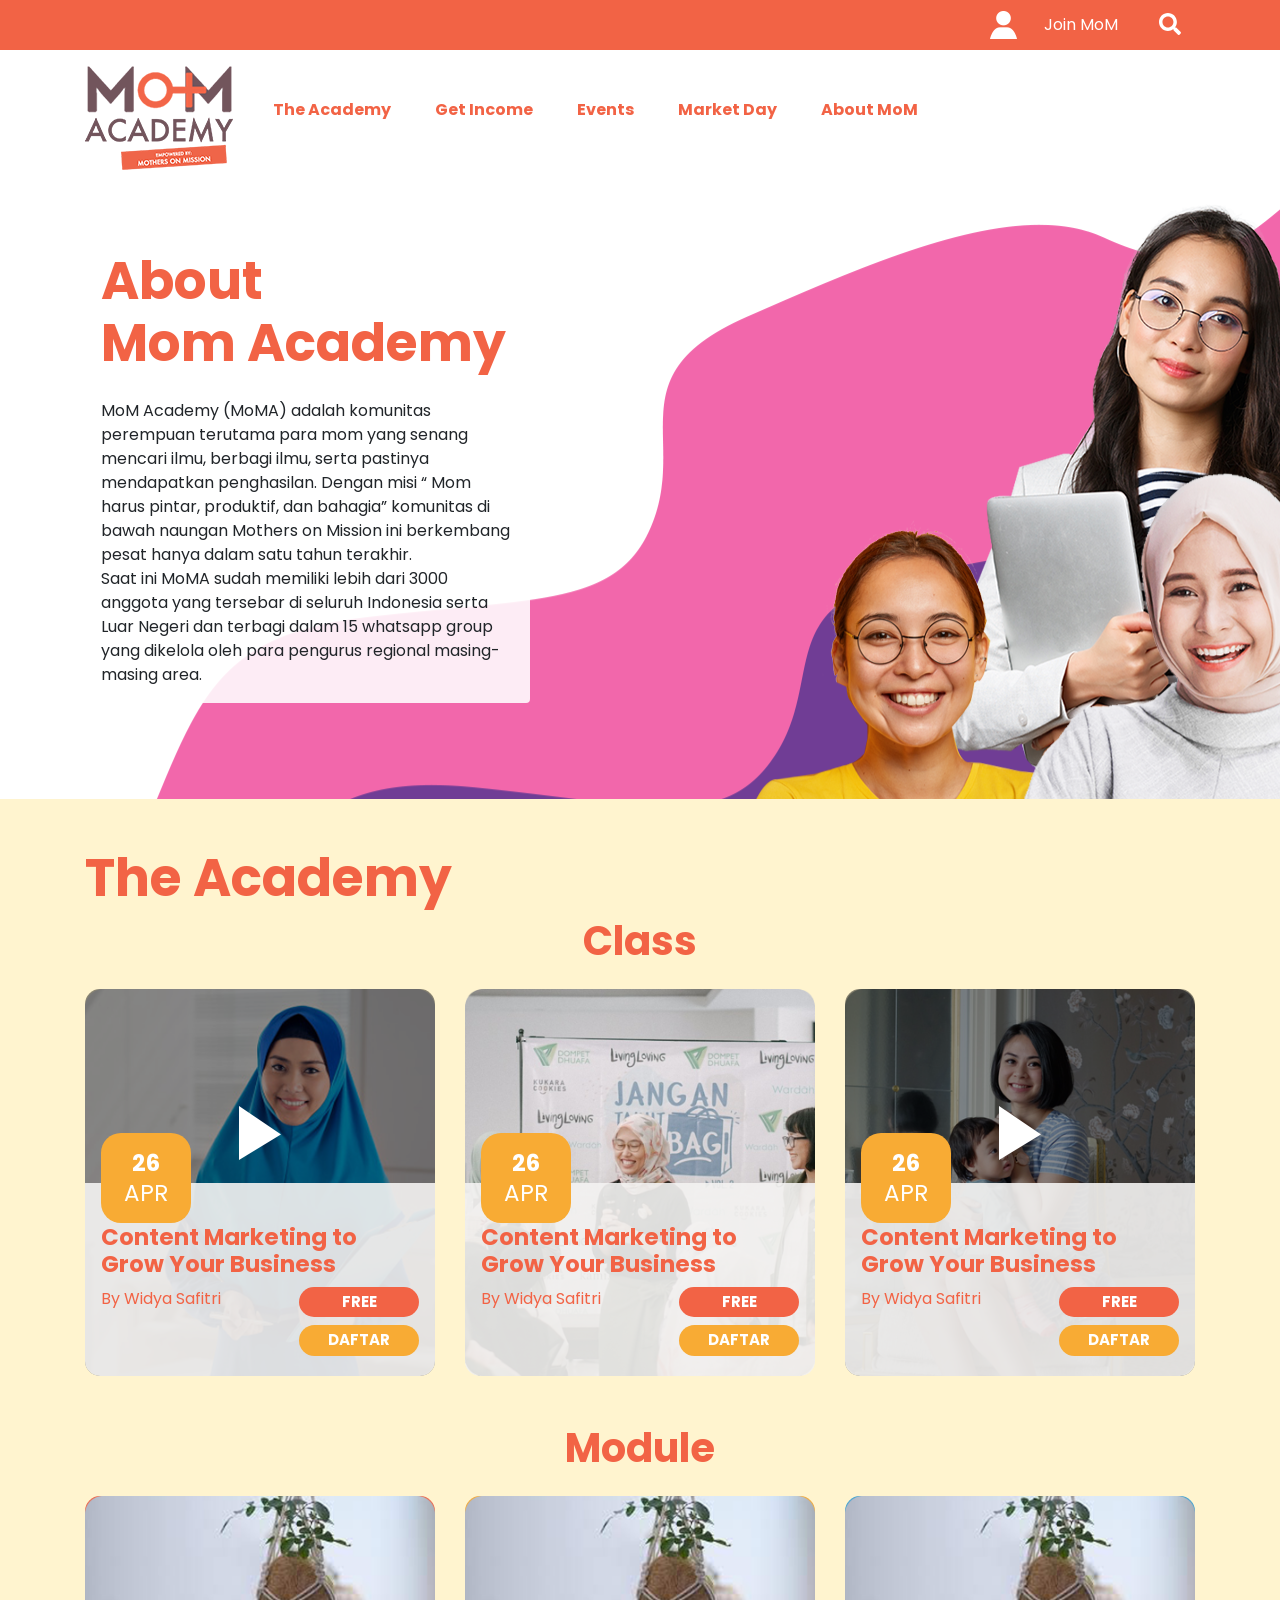
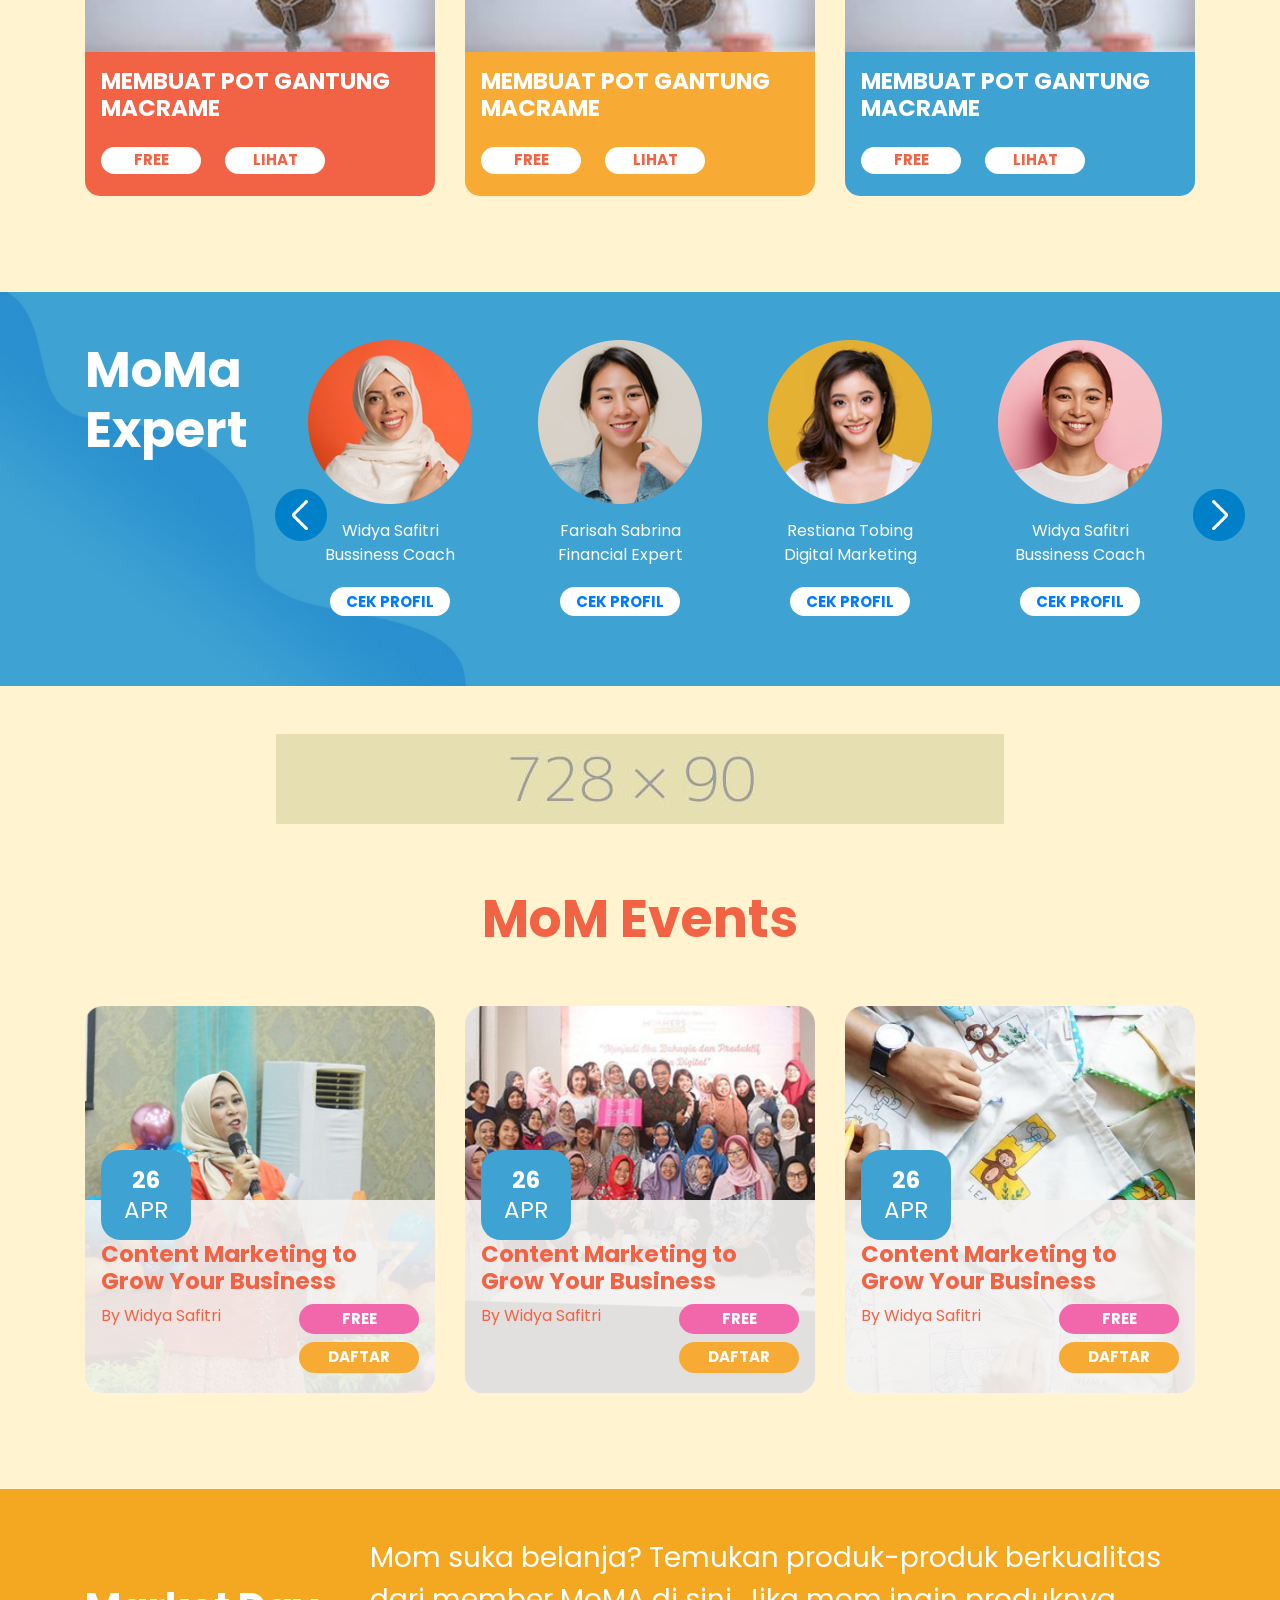
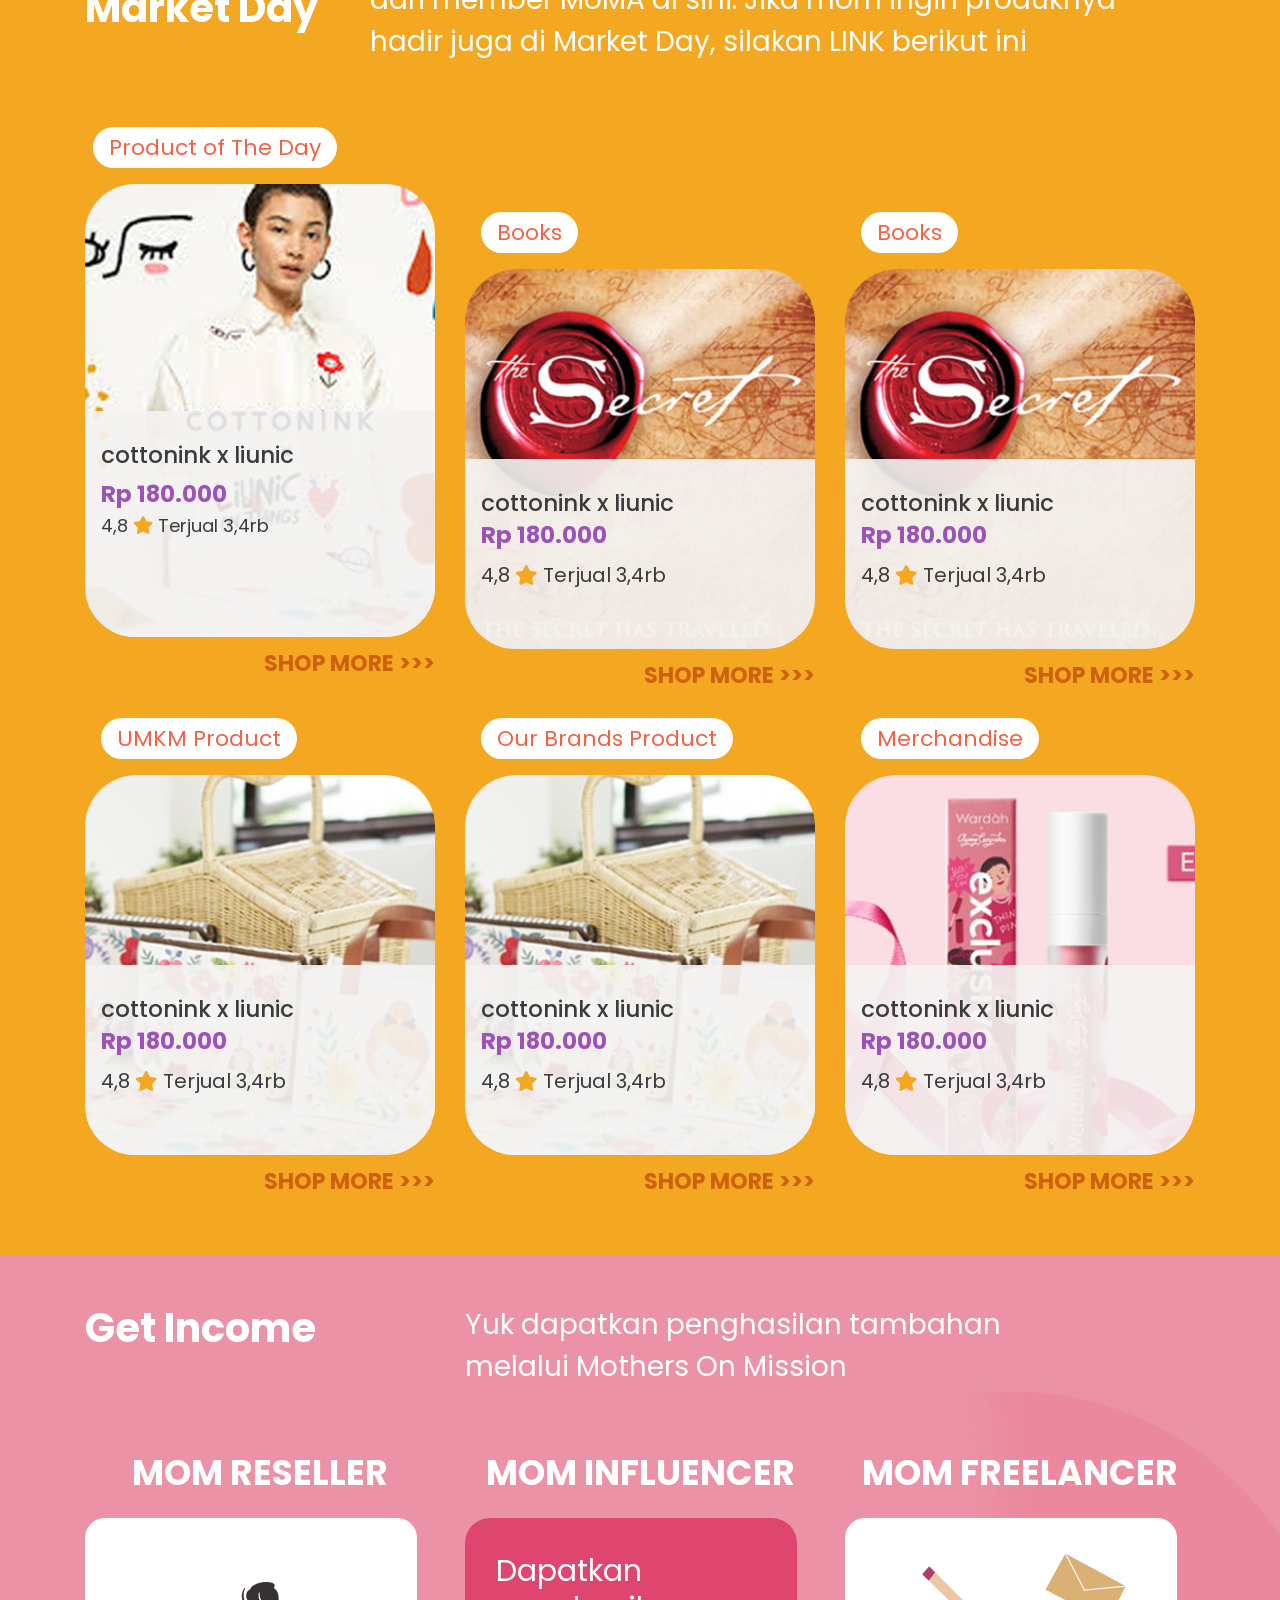
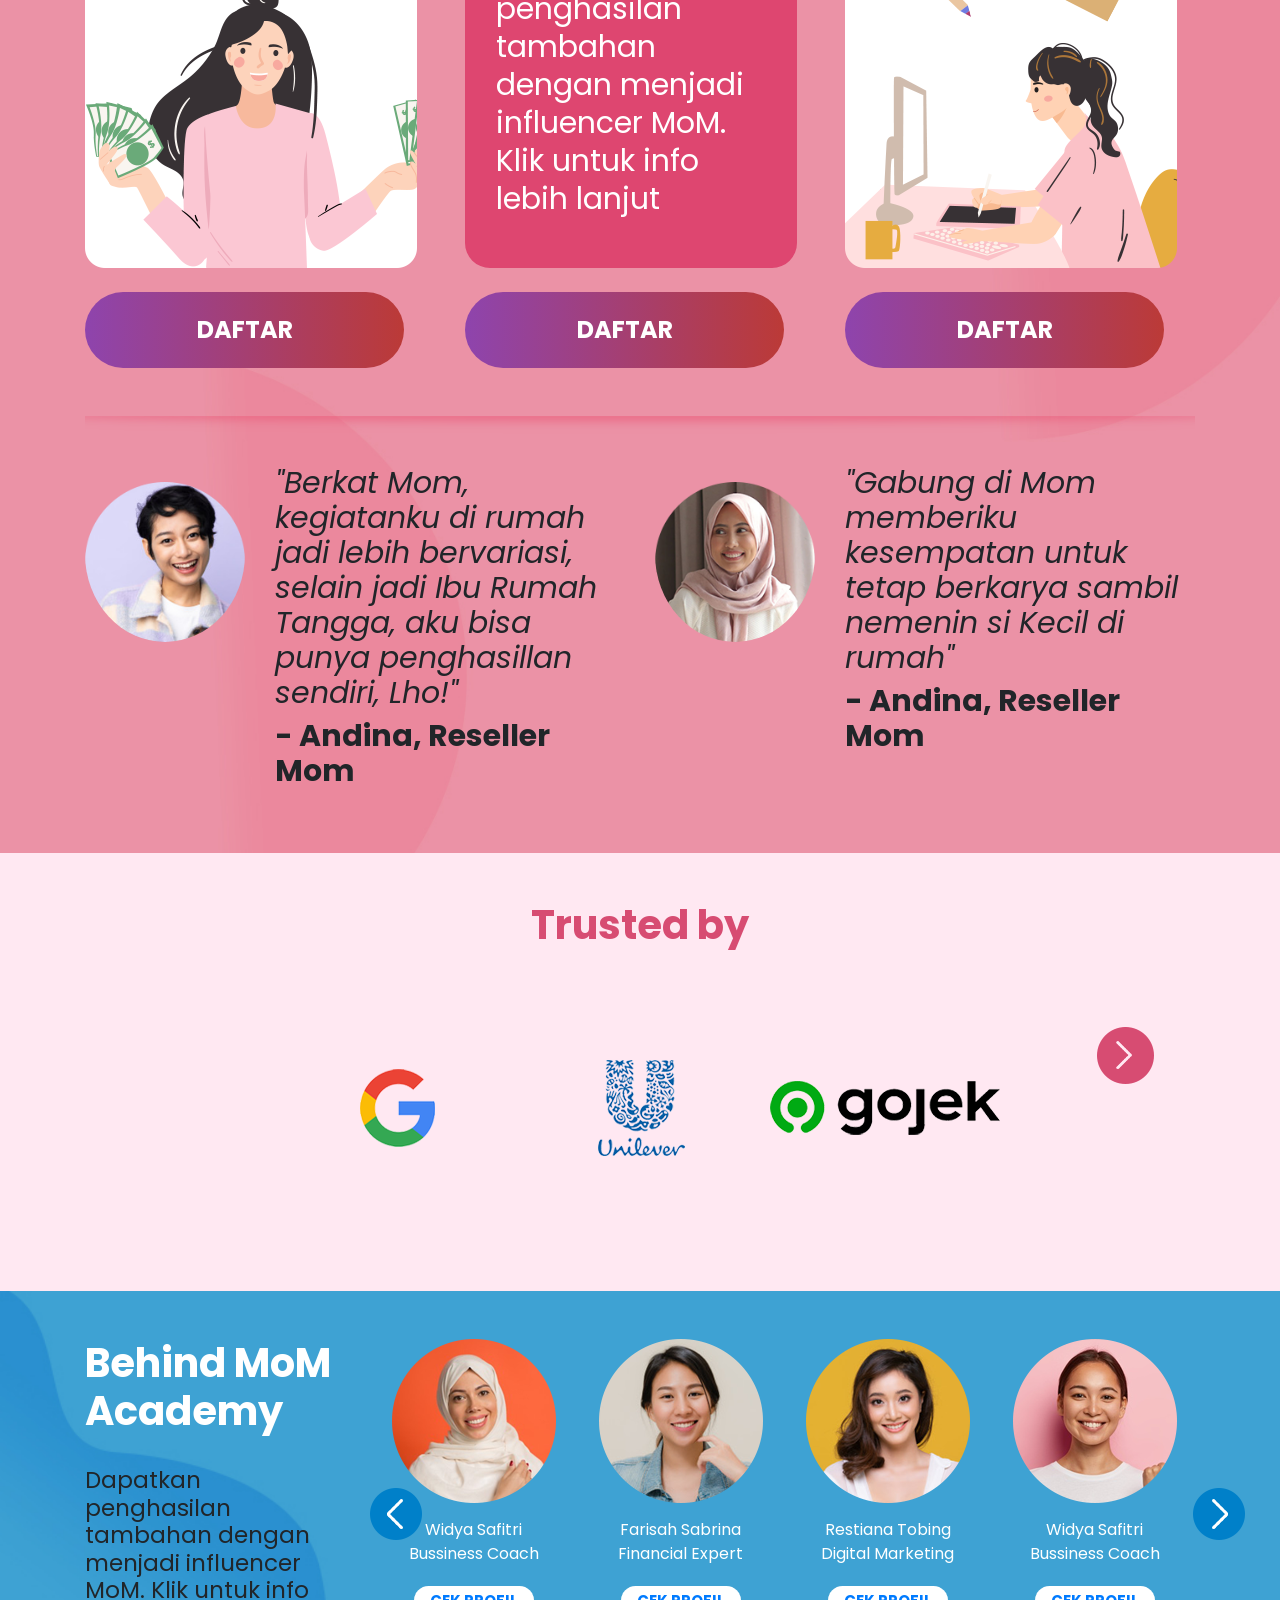
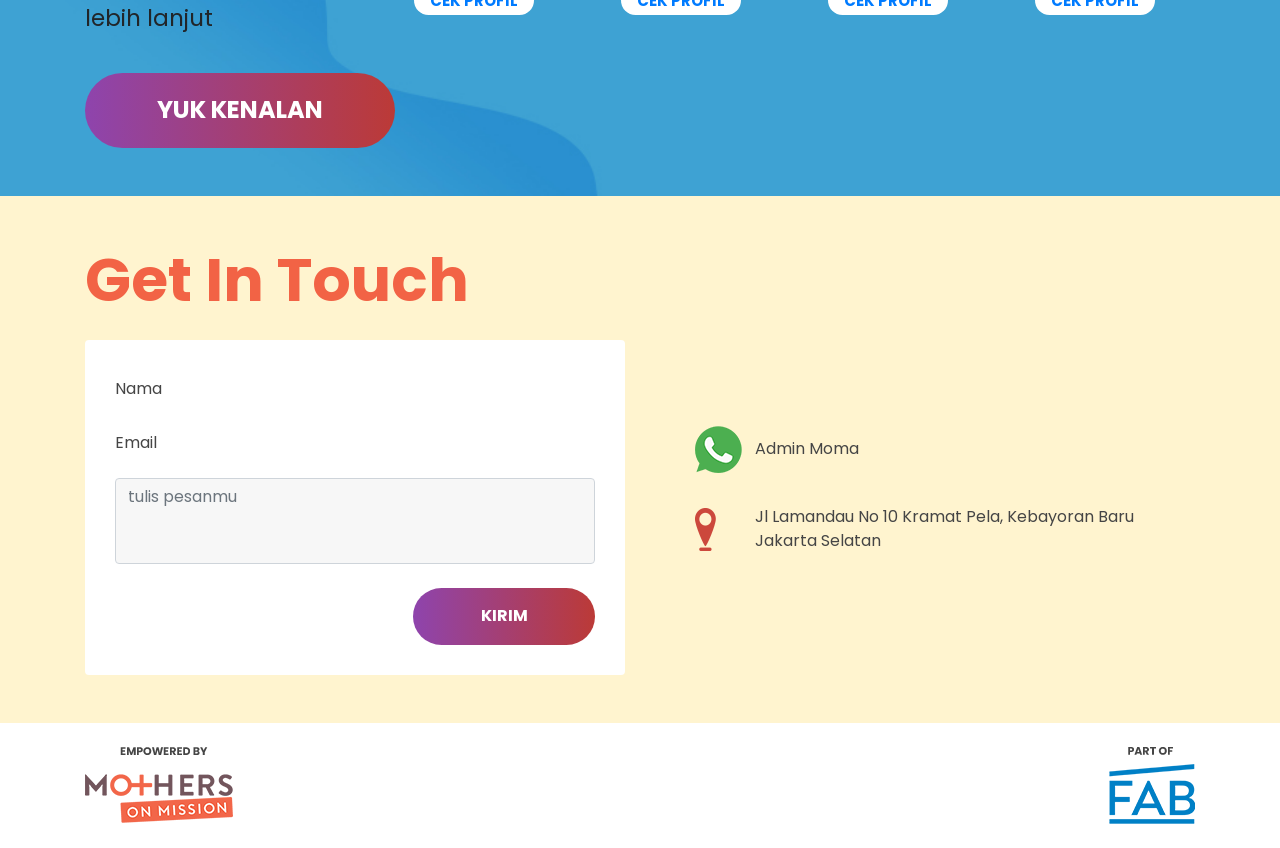
==== index.html @ 5b5f7595 "update 2 page" ====
<!doctype html>
<html class="no-js" lang="">
  <head>
    <meta charset="utf-8">
    <meta name="description" content="">

    <meta name="viewport" content="width=device-width, initial-scale=1, shrink-to-fit=no">
    <title>mom academy fe</title>
    <link rel="apple-touch-icon" href="apple-touch-icon.png">
    <!-- Place favicon.ico in the root directory -->
    <link rel="stylesheet" href="styles/vendor.css">
    <link rel="preconnect" href="https://fonts.googleapis.com">
    <link rel="preconnect" href="https://fonts.gstatic.com" crossorigin>
    <link href="https://fonts.googleapis.com/css2?family=Poppins:wght@300;400;500;600;700;800;900&display=swap" rel="stylesheet"> 
    <link rel="stylesheet" href="styles/main.css">
    <script src="scripts/modernizr.js"></script>
  </head>
  <body>
    <!--[if IE]>
      <p class="browserupgrade">You are using an <strong>outdated</strong> browser. Please <a href="http://browsehappy.com/">upgrade your browser</a> to improve your experience.</p>
    <![endif]-->
    <div id="wrapper">
      <div id="top-desktop">
        <div class="orange-top">
          <div class="container">
            <div class="row justify-content-end">
              <div class="col-md-6">
                <div class="d-flex justify-content-end align-items-center">
                  <div class="user pr-2"><a data-dismiss="modal" data-toggle="modal" href="#modalLogin"><img src="images/ico-user.png" alt="" class="img-fluid"></a></div>
                  <div class="act-link pr-2 text-center"><a data-toggle="modal" data-target="#modalRegist">Join MoM</a></div>
                  <form class="searchbar">
                    <input type="search" placeholder="Search here" name="search" class="searchbar-input" onkeyup="buttonUp();" required> 
                    <input type="submit" class="searchbar-submit" value="GO"> 
                    <span class="searchbar-icon"><i class="fa fa-search" aria-hidden="true"></i></span> 
                  </form>
                </div>
              </div>
            </div>            
          </div>
        </div>
        <div class="after-orange-top">
          <div class="container">
            <div class="top-wrapper d-flex py-3">
              <div class="logo"><a href="index.html"><img src="images/logo.png" alt="" class="img-fluid"></a></div>
              <div class="menus d-flex align-items-center">
                <ul>
                  <li class="mr-4"><a href="detail-class.html">The Academy</a></li>
                  <li class="mr-4"><a href="">Get Income</a></li>
                  <li class="mr-4"><a href="events.html">Events</a></li>
                  <li class="mr-4"><a href="">Market Day</a></li>
                  <li class="mr-0"><a href="">About MoM</a></li>
                </ul>
              </div>
            </div>            
          </div>
        </div>
      </div>
      <div id="top-mobile">
        <nav class="navbar navbar-expand-lg orange-top">
          <button class="navbar-toggler p-0" type="button" data-toggle="collapse" data-target="#navbarSupportedContent" aria-controls="navbarSupportedContent" aria-expanded="false" aria-label="Toggle navigation">
            <i class="fas fa-bars text-white"></i>
          </button>
          <div class="d-flex justify-content-end align-items-center">
            <div class="user "><a href="#"><img src="images/ico-user.png" alt="" class="img-fluid"></a></div>
            <div class="act-link text-center"><a href="#">Join MoM</a></div>
          </div>

          <div class="collapse navbar-collapse" id="navbarSupportedContent">
            <ul class="navbar-nav mr-auto">
              <li class="nav-item active">
                <a class="nav-link text-white" href="#">Home <span class="sr-only">(current)</span></a>
              </li>
              <li class="nav-item">
                <a class="nav-link text-white" href="#">The Academy</a>
              </li>
              <li class="nav-item">
                <a class="nav-link text-white" href="#">Get Income</a>
              </li>
              <li class="nav-item">
                <a class="nav-link text-white" href="events.html">Events</a>
              </li>
              <li class="nav-item">
                <a class="nav-link text-white" href="#">Market Day</a>
              </li>
              <li class="nav-item">
                <a class="nav-link text-white" href="#">About MoM</a>
              </li>
            </ul>
            <form class="form-inline my-2 my-lg-0">
              <input class="form-control mr-sm-2" type="search" placeholder="Search" aria-label="Search">
              <button class="btn btn-outline-danger my-3 my-sm-0 text-white border-white" type="submit">Search</button>
            </form>
          </div>
        </nav>
      </div>
      <div id="about" class="section pb-5">
        <div class="container">
          <div class="row">
            <div class="col-md-5">
              <h1 class="title mt-4 pt-4 mb-2 d-block d-sm-none">About <span class="d-block">Mom Academy</span></h1>
              <div class="block p-3 rounded my-sm-5">
                <h1 class="title mb-4 d-none d-sm-block">About <span class="d-block">Mom Academy</span></h1>
                <div class="shortdesc">
                  <p class="mb-0">MoM Academy (MoMA) adalah komunitas perempuan terutama para mom yang senang mencari ilmu, berbagi ilmu, serta pastinya mendapatkan penghasilan. Dengan misi “ Mom harus pintar, produktif, dan bahagia” komunitas di bawah naungan Mothers on Mission ini berkembang pesat hanya dalam satu tahun terakhir.</p>
                  <p class="mb-0">Saat ini MoMA sudah memiliki lebih dari 3000 anggota yang tersebar di seluruh Indonesia serta Luar Negeri dan terbagi dalam 15 whatsapp group yang dikelola oleh para pengurus regional masing-masing area.</p>
                </div>
              </div>
            </div>
          </div>
        </div>
      </div>
      <div id="academy" class="section py-5">
        <div class="container">
          <h1 class="title">The Academy</h1>
          <div class="column mb-5">
            <h4 class="text-center mb-4">Class</h4>
            <div class="row">
              <div class="col-md-6 col-lg-4">
                <div class="block">
                  <div class="block-col position-relative">
                    <div class="img">
                      <a href="detail-class.html" class="thumb-video position-relative">
                        <img src="images/img-class-1.png" alt="" class="img-fluid">
                        <div class="floating-txt d-block d-sm-none position-absolute text-white p-2">
                          <h6>Content Marketing to Grow Your Business</h6>
                          <div class="author">By Widya Safitri</div>
                        </div>                        
                      </a>
                    </div>
                    <div class="block-text w-100 p-3">
                      <div class="date text-white text-center font-weight-bold d-flex align-items-center justify-content-center flex-column">26 <span class="text-uppercase font-weight-normal">apr</span></div>
                      <h6 class="d-none d-sm-block"><a href="detail-class.html">Content Marketing to Grow Your Business</a></h6>
                      <div class="column">
                        <div class="author d-none d-sm-block">By Widya Safitri</div>
                        <div class="btn-act text-center">
                          <a href="#" class="free rounded-pill text-white mb-2 text-uppercase p-1">Free</a>
                          <a href="#" class="daftar rounded-pill text-white text-uppercase p-1">Daftar</a>
                        </div>
                      </div>
                    </div>
                  </div>       
                </div>
              </div>
              <div class="col-md-6 col-lg-4">
                <div class="block">
                  <div class="block-col position-relative">
                    <div class="img">
                      <a href="detail-class.html" class="position-relative">
                        <img src="images/img-class-2.png" alt="" class="img-fluid">
                        <div class="floating-txt d-block d-sm-none position-absolute text-white p-2">
                          <h6>Content Marketing to Grow Your Business</h6>
                          <div class="author">By Widya Safitri</div>
                        </div>   
                      </a>
                    </div>
                    <div class="block-text w-100 p-3">
                      <div class="date text-white text-center font-weight-bold d-flex align-items-center justify-content-center flex-column">26 <span class="text-uppercase font-weight-normal">apr</span></div>
                      <h6 class="d-none d-sm-block"><a href="detail-class.html">Content Marketing to Grow Your Business</a></h6>
                      <div class="column">
                        <div class="author d-none d-sm-block">By Widya Safitri</div>
                        <div class="btn-act text-center">
                          <a href="#" class="free rounded-pill text-white mb-2 text-uppercase p-1">Free</a>
                          <a href="#" class="daftar rounded-pill text-white text-uppercase p-1">Daftar</a>
                        </div>
                      </div>
                    </div>
                  </div>       
                </div>
              </div>
              <div class="col-md-6 col-lg-4">
                <div class="block">
                  <div class="block-col position-relative">
                    <div class="img">
                      <a href="detail-class.html" class="thumb-video position-relative">
                        <img src="images/img-class-3.png" alt="" class="img-fluid">
                        <div class="floating-txt d-block d-sm-none position-absolute text-white p-2">
                          <h6>Content Marketing to Grow Your Business</h6>
                          <div class="author">By Widya Safitri</div>
                        </div>  
                      </a>
                    </div>
                    <div class="block-text w-100 p-3">
                      <div class="date text-white text-center font-weight-bold d-flex align-items-center justify-content-center flex-column">26 <span class="text-uppercase font-weight-normal">apr</span></div>
                      <h6 class="d-none d-sm-block"><a href="detail-class.html">Content Marketing to Grow Your Business</a></h6>
                      <div class="column">
                        <div class="author d-none d-sm-block">By Widya Safitri</div>
                        <div class="btn-act text-center">
                          <a href="#" class="free rounded-pill text-white mb-2 text-uppercase p-1">Free</a>
                          <a href="#" class="daftar rounded-pill text-white text-uppercase p-1">Daftar</a>
                        </div>
                      </div>
                    </div>
                  </div>       
                </div>
              </div>
            </div>
          </div>
          <div class="column mb-5">
            <h4 class="text-center mb-4">Module</h4>
            <div class="row">
              <div class="col-md-6 col-lg-4 mb-5 mb-lg-0">
                <div class="block">
                  <div class="block-module bg-orange">
                    <div class="img">
                      <a href="detail-module.html" class="position-relative">
                        <img src="images/img-module.png" alt="" class="img-fluid">
                        <div class="title-mobile d-block d-sm-none text-white text-uppercase position-absolute font-weight-bold p-3">MEMBUAT POT GANTUNG MACRAME</div>
                      </a>
                    </div>
                    <div class="block-text w-100 p-3">
                      <h6 class="mb-4 d-none d-sm-block"><a href="detail-module.html">MEMBUAT POT GANTUNG MACRAME</a></h6>
                      <div class="btn-act">
                        <a href="#" class="rounded-pill mb-2 text-uppercase">Free</a>
                        <a href="#" class="rounded-pill text-uppercase">Lihat</a>
                      </div>
                    </div>
                  </div>       
                </div>
              </div>
              <div class="col-md-6 col-lg-4 mb-5 mb-lg-0">
                <div class="block">
                  <div class="block-module bg-yellow">
                    <div class="img">
                      <a href="detail-module.html" class="position-relative">
                        <img src="images/img-module.png" alt="" class="img-fluid">
                        <div class="title-mobile text-white d-block d-sm-none text-uppercase position-absolute font-weight-bold p-3">MEMBUAT POT GANTUNG MACRAME</div>
                      </a>
                    </div>
                    <div class="block-text w-100 p-3">
                      <h6 class="mb-4 d-none d-sm-block"><a href="detail-module.html">MEMBUAT POT GANTUNG MACRAME</a></h6>
                      <div class="btn-act">
                        <a href="#" class="rounded-pill mb-2 text-uppercase">Free</a>
                        <a href="#" class="rounded-pill text-uppercase">Lihat</a>
                      </div>
                    </div>
                  </div>       
                </div>
              </div>
              <div class="col-md-6 col-lg-4 mb-5 mb-lg-0">
                <div class="block">
                  <div class="block-module bg-blue">
                    <div class="img">
                      <a href="detail-module.html" class="position-relative">
                        <img src="images/img-module.png" alt="" class="img-fluid">
                        <div class="title-mobile text-white d-block d-sm-none text-uppercase position-absolute font-weight-bold p-3">MEMBUAT POT GANTUNG MACRAME</div>
                      </a>
                    </div>
                    <div class="block-text w-100 p-3">
                      <h6 class="mb-4 d-none d-sm-block"><a href="detail-module.html">MEMBUAT POT GANTUNG MACRAME</a></h6>
                      <div class="btn-act">
                        <a href="#" class="rounded-pill mb-2 text-uppercase">Free</a>
                        <a href="#" class="rounded-pill text-uppercase">Lihat</a>
                      </div>
                    </div>
                  </div>       
                </div>
              </div>
            </div>
          </div>
        </div>
      </div>
      <div id="expert" class="section py-5">
        <div class="container">
          <div class="row">
            <div class="col-md-2">
              <h1 class="headline text-white">MoMa Expert</h1>
            </div>
            <div class="col-md-10">
              <div class="sliders-wrapper">
                <div class="slider multiple-items">
                  <div class="block text-center">
                    <div class="img d-inline-block"><img src="images/img-people-1.png" alt="" class="img-fluid"></div>
                    <div class="after-img text-white mt-2">
                      <div class="name">Widya Safitri</div>
                      <div class="position">Bussiness Coach</div>
                      <div class="more my-4"><a href="#" class="rounded-pill text-uppercase bg-white px-3 py-1">cek profil</a></div>
                    </div>
                  </div>
                  <div class="block text-center">
                    <div class="img d-inline-block"><img src="images/img-people-2.png" alt="" class="img-fluid"></div>
                    <div class="after-img text-white mt-2">
                      <div class="name">Farisah Sabrina</div>
                      <div class="position">Financial Expert</div>
                      <div class="more my-4"><a href="#" class="rounded-pill text-uppercase bg-white px-3 py-1">cek profil</a></div>
                    </div>
                  </div>
                  <div class="block text-center">
                    <div class="img d-inline-block"><img src="images/img-people-3.png" alt="" class="img-fluid"></div>
                    <div class="after-img text-white mt-2">
                      <div class="name">Restiana Tobing</div>
                      <div class="position">Digital Marketing</div>
                      <div class="more my-4"><a href="#" class="rounded-pill text-uppercase bg-white px-3 py-1">cek profil</a></div>
                    </div>
                  </div>
                  <div class="block text-center">
                    <div class="img d-inline-block"><img src="images/img-people-4.png" alt="" class="img-fluid"></div>
                    <div class="after-img text-white mt-2">
                      <div class="name">Widya Safitri</div>
                      <div class="position">Bussiness Coach</div>
                      <div class="more my-4"><a href="#" class="rounded-pill text-uppercase bg-white px-3 py-1">cek profil</a></div>
                    </div>
                  </div>
                  <div class="block text-center">
                    <div class="img d-inline-block"><img src="images/img-people-1.png" alt="" class="img-fluid"></div>
                    <div class="after-img text-white mt-2">
                      <div class="name">Widya Safitri</div>
                      <div class="position">Bussiness Coach</div>
                      <div class="more my-4"><a href="#" class="rounded-pill text-uppercase bg-white px-3 py-1">cek profil</a></div>
                    </div>
                  </div>
                </div>
              </div>
            </div>
          </div>
        </div>
      </div>
      <div id="events" class="section py-5">
        <div class="container">
          <div class="banner-ads text-center"><img src="images/dummy.jpg" alt="" class="img-fluid"></div>
          <h1 class="title text-center py-5 mt-3">MoM Events</h1>
          <div class="column mb-5">
            <div class="row">
              <div class="col-md-6 col-lg-4 mb-5 mb-lg-0">
                <div class="block">
                  <div class="block-col position-relative">
                    <div class="img">
                      <a href="detail-events.html" class="position-relative">
                        <img src="images/img-event-1.png" alt="" class="img-fluid">
                        <div class="floating-txt d-block d-sm-none position-absolute text-white p-2">
                          <h6>Content Marketing to Grow Your Business</h6>
                          <div class="author">By Widya Safitri</div>
                        </div>  
                      </a>
                    </div>
                    <div class="block-text w-100 p-3">
                      <div class="date text-white text-center font-weight-bold d-flex align-items-center justify-content-center flex-column">26 <span class="text-uppercase font-weight-normal">apr</span></div>
                      <h6 class="d-none d-sm-block"><a href="detail-class.html">Content Marketing to Grow Your Business</a></h6>
                      <div class="column">
                        <div class="author d-none d-sm-block">By Widya Safitri</div>
                        <div class="btn-act text-center">
                          <a href="#" class="free rounded-pill text-white mb-2 text-uppercase p-1">Free</a>
                          <a href="#" class="daftar rounded-pill text-white text-uppercase p-1">Daftar</a>
                        </div>
                      </div>
                    </div>
                  </div>       
                </div>
              </div>
              <div class="col-md-6 col-lg-4 mb-5 mb-lg-0">
                <div class="block">
                  <div class="block-col position-relative">
                    <div class="img">
                      <a href="detail-events.html" class="position-relative">
                        <img src="images/img-event-2.png" alt="" class="img-fluid">
                        <div class="floating-txt d-block d-sm-none position-absolute text-white p-2">
                          <h6>Content Marketing to Grow Your Business</h6>
                          <div class="author">By Widya Safitri</div>
                        </div>  
                      </a>
                    </div>
                    <div class="block-text w-100 p-3">
                      <div class="date text-white text-center font-weight-bold d-flex align-items-center justify-content-center flex-column">26 <span class="text-uppercase font-weight-normal">apr</span></div>
                      <h6 class="d-none d-sm-block"><a href="detail-class.html">Content Marketing to Grow Your Business</a></h6>
                      <div class="column">
                        <div class="author d-none d-sm-block">By Widya Safitri</div>
                        <div class="btn-act text-center">
                          <a href="#" class="free rounded-pill text-white mb-2 text-uppercase p-1">Free</a>
                          <a href="#" class="daftar rounded-pill text-white text-uppercase p-1">Daftar</a>
                        </div>
                      </div>
                    </div>
                  </div>       
                </div>
              </div>
              <div class="col-md-6 col-lg-4 mb-5 mb-lg-0">
                <div class="block">
                  <div class="block-col position-relative">
                    <div class="img">
                      <a href="detail-events.html" class="position-relative">
                        <img src="images/img-event-3.png" alt="" class="img-fluid">
                        <div class="floating-txt d-block d-sm-none position-absolute text-white p-2">
                          <h6>Content Marketing to Grow Your Business</h6>
                          <div class="author">By Widya Safitri</div>
                        </div>  
                      </a>
                    </div>
                    <div class="block-text w-100 p-3">
                      <div class="date text-white text-center font-weight-bold d-flex align-items-center justify-content-center flex-column">26 <span class="text-uppercase font-weight-normal">apr</span></div>
                      <h6 class="d-none d-sm-block"><a href="detail-class.html">Content Marketing to Grow Your Business</a></h6>
                      <div class="column">
                        <div class="author d-none d-sm-block">By Widya Safitri</div>
                        <div class="btn-act text-center">
                          <a href="#" class="free rounded-pill text-white mb-2 text-uppercase p-1">Free</a>
                          <a href="#" class="daftar rounded-pill text-white text-uppercase p-1">Daftar</a>
                        </div>
                      </div>
                    </div>
                  </div>       
                </div>
              </div>
            </div>
          </div>
        </div>
      </div>
      <div id="market" class="section py-5 position-relative">
        <div class="container">
          <div class="d-none d-sm-block">
            <div class="row text-white mb-5">
              <div class="col-md-3">
                <h1 class="h-100 d-flex align-items-center">Market Day</h1>
              </div>
              <div class="col-md-9">
                <div class="shortdesc">
                  <p>Mom suka belanja? Temukan produk-produk berkualitas dari member MoMA di sini. Jika mom ingin produknya hadir juga di Market Day, silakan LINK berikut ini</p>
                </div>              
              </div>
            </div>
            <div class="row">
              <div class="col-md-4">
                <div class="block-label rounded-pill bg-white d-inline-block p-1 px-3 mb-3 ml-2">Product of The Day</div>
                <div class="block product-off-the-day">
                  <div class="block-col position-relative">
                    <div class="img h-100"><a href="detail-market.html" class="position-relative h-100"><img src="images/img-product-day.png" alt="" class="img-fluid h-100"></a></div>
                    <div class="block-text w-100 p-3">
                      <h6><a href="detail-market.html">cottonink x liunic </a></h6>
                      <div class="column">
                        <div class="price">Rp 180.000</div>
                        <div class="rating">4,8 <i class="fas fa-star"></i> Terjual 3,4rb</div>
                      </div>
                    </div>
                  </div>       
                </div>
                <div class="shop-more text-uppercase"><a href="#">shop more >>></a></div>
              </div>
              <div class="col-md-4">
                <div class="block-label mt-85 rounded-pill bg-white d-inline-block p-1 px-3 mb-3 ml-3">Books</div>
                <div class="block">
                  <div class="block-col position-relative">
                    <div class="img"><a href="detail-market.html" class="position-relative"><img src="images/img-product-1.png" alt="" class="img-fluid"></a></div>
                    <div class="block-text w-100 p-3">
                      <h6 class="mb-0"><a href="detail-market.html">cottonink x liunic </a></h6>
                      <div class="column">
                        <div class="price mb-2">Rp 180.000</div>
                        <div class="rating">4,8 <i class="fas fa-star"></i> Terjual 3,4rb</div>
                      </div>
                    </div>
                  </div>       
                </div>
                <div class="shop-more text-uppercase"><a href="#">shop more >>></a></div>
              </div>
              <div class="col-md-4">
                <div class="block-label mt-85 rounded-pill bg-white d-inline-block p-1 px-3 mb-3 ml-3">Books</div>
                <div class="block">
                  <div class="block-col position-relative">
                    <div class="img"><a href="detail-market.html" class="position-relative"><img src="images/img-product-1.png" alt="" class="img-fluid"></a></div>
                    <div class="block-text w-100 p-3">
                      <h6 class="mb-0"><a href="detail-market.html">cottonink x liunic </a></h6>
                      <div class="column">
                        <div class="price mb-2">Rp 180.000</div>
                        <div class="rating">4,8 <i class="fas fa-star"></i> Terjual 3,4rb</div>
                      </div>
                    </div>
                  </div>       
                </div>
                <div class="shop-more text-uppercase"><a href="#">shop more >>></a></div>
              </div>
              <div class="col-md-4">
                <div class="block-label mt-3 rounded-pill bg-white d-inline-block p-1 px-3 mb-3 ml-3">UMKM Product</div>
                <div class="block">
                  <div class="block-col position-relative">
                    <div class="img"><a href="detail-market.html" class="position-relative"><img src="images/img-product-2.png" alt="" class="img-fluid"></a></div>
                    <div class="block-text w-100 p-3">
                      <h6 class="mb-0"><a href="detail-market.html">cottonink x liunic </a></h6>
                      <div class="column">
                        <div class="price mb-2">Rp 180.000</div>
                        <div class="rating">4,8 <i class="fas fa-star"></i> Terjual 3,4rb</div>
                      </div>
                    </div>
                  </div>       
                </div>
                <div class="shop-more text-uppercase"><a href="#">shop more >>></a></div>
              </div>
              <div class="col-md-4">
                <div class="block-label mt-3 rounded-pill bg-white d-inline-block p-1 px-3 mb-3 ml-3">Our Brands Product</div>
                <div class="block">
                  <div class="block-col position-relative">
                    <div class="img"><a href="detail-market.html" class="position-relative"><img src="images/img-product-2.png" alt="" class="img-fluid"></a></div>
                    <div class="block-text w-100 p-3">
                      <h6 class="mb-0"><a href="detail-market.html">cottonink x liunic </a></h6>
                      <div class="column">
                        <div class="price mb-2">Rp 180.000</div>
                        <div class="rating">4,8 <i class="fas fa-star"></i> Terjual 3,4rb</div>
                      </div>
                    </div>
                  </div>       
                </div>
                <div class="shop-more text-uppercase"><a href="#">shop more >>></a></div>
              </div>
              <div class="col-md-4">
                <div class="block-label mt-3 rounded-pill bg-white d-inline-block p-1 px-3 mb-3 ml-3">Merchandise</div>
                <div class="block">
                  <div class="block-col position-relative">
                    <div class="img"><a href="detail-market.html" class="position-relative"><img src="images/img-product-3.png" alt="" class="img-fluid"></a></div>
                    <div class="block-text w-100 p-3">
                      <h6 class="mb-0"><a href="detail-market.html">cottonink x liunic </a></h6>
                      <div class="column">
                        <div class="price mb-2">Rp 180.000</div>
                        <div class="rating">4,8 <i class="fas fa-star"></i> Terjual 3,4rb</div>
                      </div>
                    </div>
                  </div>       
                </div>
                <div class="shop-more text-uppercase"><a href="#">shop more >>></a></div>
              </div>
            </div>
          </div>
          <div class="d-block d-sm-none">
            <h1 class="h-100 d-flex align-items-center text-white">Market Day</h1>
            <div class="shortdesc text-white">
              <p>Temukan produk-produk berkualitas dari member MoMA di sini.</p>
            </div>
            <ul class="nav nav-pills mb-3" id="pills-tab" role="tablist">
              <li class="nav-item">
                <a class="nav-link active text-uppercase text-white font-weight-bold bg-transparant" id="label-1" data-toggle="pill" href="#pills-1" role="tab" aria-controls="pills-1" aria-selected="true">Product of the day</a>
              </li>
              <li class="nav-item">
                <a class="nav-link text-uppercase text-white font-weight-bold bg-transparant" id="label-2" data-toggle="pill" href="#pills-2" role="tab" aria-controls="pills-2" aria-selected="false">Books</a>
              </li>
              <li class="nav-item">
                <a class="nav-link text-uppercase text-white font-weight-bold bg-transparant" id="label-3" data-toggle="pill" href="#pills-3" role="tab" aria-controls="pills-3" aria-selected="false">UMKM</a>
              </li>
              <li class="nav-item">
                <a class="nav-link text-uppercase text-white font-weight-bold bg-transparant" id="label-4" data-toggle="pill" href="#pills-4" role="tab" aria-controls="pills-4" aria-selected="false">Our brand</a>
              </li>
              <li class="nav-item">
                <a class="nav-link text-uppercase text-white font-weight-bold bg-transparant" id="label-5" data-toggle="pill" href="#pills-5" role="tab" aria-controls="pills-5" aria-selected="false">Merchandise</a>
              </li>
            </ul>
            <div class="tab-content" id="pills-tabContent">
              <div class="tab-pane fade show active" id="pills-1" role="tabpanel" aria-labelledby="label-1">
                <div class="block-col">
                  <div class="block-label rounded-pill bg-white d-inline-block p-1 px-3 mb-3 ml-2">Product of The Day</div>
                  <div class="block product-off-the-day">
                    <div class="block-col position-relative">
                      <div class="img h-100"><a href="detail-market.html" class="position-relative h-100"><img src="images/img-product-day.png" alt="" class="img-fluid h-100"></a></div>
                      <div class="block-text w-100 p-3">
                        <h6><a href="detail-market.html">cottonink x liunic </a></h6>
                        <div class="column">
                          <div class="price">Rp 180.000</div>
                          <div class="rating">4,8 <i class="fas fa-star"></i> Terjual 3,4rb</div>
                        </div>
                      </div>
                    </div>       
                  </div>
                </div>
              </div>
              <div class="tab-pane fade" id="pills-2" role="tabpanel" aria-labelledby="label-2">
                <div class="block-col">
                  <div class="block-label rounded-pill bg-white d-inline-block p-1 px-3 mb-3 ml-3">Books</div>
                  <div class="block">
                    <div class="block-col position-relative">
                      <div class="img"><a href="detail-market.html" class="position-relative"><img src="images/img-product-1.png" alt="" class="img-fluid"></a></div>
                      <div class="block-text w-100 p-3">
                        <h6 class="mb-0"><a href="detail-market.html">cottonink x liunic </a></h6>
                        <div class="column">
                          <div class="price mb-2">Rp 180.000</div>
                          <div class="rating">4,8 <i class="fas fa-star"></i> Terjual 3,4rb</div>
                        </div>
                      </div>
                    </div>       
                  </div>
                </div>
              </div>
              <div class="tab-pane fade" id="pills-3" role="tabpanel" aria-labelledby="label-3">
                <div class="block-col">
                  <div class="block-label mt-3 rounded-pill bg-white d-inline-block p-1 px-3 mb-3 ml-3">UMKM</div>
                  <div class="block">
                    <div class="block-col position-relative">
                      <div class="img"><a href="detail-market.html" class="position-relative"><img src="images/img-product-2.png" alt="" class="img-fluid"></a></div>
                      <div class="block-text w-100 p-3">
                        <h6 class="mb-0"><a href="detail-market.html">cottonink x liunic </a></h6>
                        <div class="column">
                          <div class="price mb-2">Rp 180.000</div>
                          <div class="rating">4,8 <i class="fas fa-star"></i> Terjual 3,4rb</div>
                        </div>
                      </div>
                    </div>       
                  </div>
                </div>
              </div>
              <div class="tab-pane fade" id="pills-4" role="tabpanel" aria-labelledby="label-4">
                <div class="block-col">
                  <div class="block-label mt-3 rounded-pill bg-white d-inline-block p-1 px-3 mb-3 ml-3">Our Brands Product</div>
                  <div class="block">
                    <div class="block-col position-relative">
                      <div class="img"><a href="detail-market.html" class="position-relative"><img src="images/img-product-2.png" alt="" class="img-fluid"></a></div>
                      <div class="block-text w-100 p-3">
                        <h6 class="mb-0"><a href="detail-market.html">cottonink x liunic </a></h6>
                        <div class="column">
                          <div class="price mb-2">Rp 180.000</div>
                          <div class="rating">4,8 <i class="fas fa-star"></i> Terjual 3,4rb</div>
                        </div>
                      </div>
                    </div>       
                  </div>
                </div>
              </div>
              <div class="tab-pane fade" id="pills-5" role="tabpanel" aria-labelledby="label-5">
                <div class="block-col">
                  <div class="block-label mt-3 rounded-pill bg-white d-inline-block p-1 px-3 mb-3 ml-3">Merchandise</div>
                  <div class="block">
                    <div class="block-col position-relative">
                      <div class="img"><a href="detail-market.html" class="position-relative"><img src="images/img-product-3.png" alt="" class="img-fluid"></a></div>
                      <div class="block-text w-100 p-3">
                        <h6 class="mb-0"><a href="detail-market.html">cottonink x liunic </a></h6>
                        <div class="column">
                          <div class="price mb-2">Rp 180.000</div>
                          <div class="rating">4,8 <i class="fas fa-star"></i> Terjual 3,4rb</div>
                        </div>
                      </div>
                    </div>       
                  </div>
                </div>
              </div>
            </div>
          </div>
          
        </div>
      </div>
      <div id="income" class="section py-5">
        <div class="container">
          <div class="row mb-sm-5">
            <div class="col-md-4">
              <h1 class="text-white font-weight-bold">Get Income</h1>
            </div>
            <div class="col-md-6">
              <div class="shortdesc text-white">
                <p>Yuk dapatkan penghasilan tambahan melalui Mothers On Mission </p>
              </div>              
            </div>
          </div>
          <div class="d-none d-sm-block">
            <div class="row mb-5">
              <div class="col-md-4">
                <div class="block">
                  <h4 class="subtitle text-uppercase text-white text-center mb-4 font-weight-bold">mom reseller</h4>
                  <div class="img mb-4"><img src="images/img-income-1.png" alt="" class="img-fluid"></div>
                  <div class="button"><a href="#" class="rounded-pill link-gradient font-weight-bold d-flex align-items-center justify-content-center text-uppercase text-white text-center">daftar</a></div>
                </div>
              </div>
              <div class="col-md-4">
                <div class="block">
                  <h4 class="subtitle text-uppercase text-white text-center mb-4 font-weight-bold">mom influencer</h4>
                  <div class="headline mb-4 text-white"><p>Dapatkan penghasilan tambahan dengan menjadi influencer MoM. Klik untuk info lebih lanjut</p></div>
                  <div class="button"><a href="#" class="rounded-pill link-gradient font-weight-bold d-flex align-items-center justify-content-center text-uppercase text-white text-center">daftar</a></div>
                </div>
              </div>
              <div class="col-md-4">
                <div class="block">
                  <h4 class="subtitle text-uppercase text-white text-center mb-4 font-weight-bold">mom freelancer</h4>
                  <div class="img mb-4"><img src="images/img-income-2.png" alt="" class="img-fluid"></div>
                  <div class="button"><a href="#" class="rounded-pill link-gradient font-weight-bold d-flex align-items-center justify-content-center text-uppercase text-white text-center">daftar</a></div>
                </div>
              </div>
            </div>
          </div>          
          <div class="row d-block d-sm-none">
            <div class="mobile-tabs mb-5">
              <div class="container">
                <ul class="nav nav-pills mb-3" id="testi-tab" role="tablist">
                  <li class="nav-item">
                    <a class="nav-link active text-uppercase text-white font-weight-bold bg-transparent" id="testi-reseller-tab" data-toggle="pill" href="#testi-reseller" role="tab" aria-controls="testi-reseller" aria-selected="true">mom reseller</a>
                  </li>
                  <li class="nav-item">
                    <a class="nav-link text-uppercase text-white font-weight-bold bg-transparent" id="testi-influencer-tab" data-toggle="pill" href="#testi-influencer" role="tab" aria-controls="testi-influencer" aria-selected="false">mom influencer</a>
                  </li>
                  <li class="nav-item">
                    <a class="nav-link text-uppercase text-white font-weight-bold bg-transparent" id="testi-freelancer-tab" data-toggle="pill" href="#testi-freelancer" role="tab" aria-controls="testi-freelancer" aria-selected="false">mom freelancer</a>
                  </li>
                </ul>
                <div class="tab-content" id="testi-tabContent">
                  <div class="tab-pane fade show active" id="testi-reseller" role="tabpanel" aria-labelledby="testi-reseller-tab">
                    <div class="img mb-4 text-center"><img src="images/img-income-1.png" alt="" class="img-fluid"></div>
                    <div class="button-wrapper text-center">
                      <div class="button d-inline-block">
                        <a href="#" class="rounded-pill link-gradient font-weight-bold d-flex align-items-center justify-content-center text-uppercase text-white text-center">daftar</a>                      
                      </div>
                    </div>
                  </div>
                  <div class="tab-pane fade" id="testi-influencer" role="tabpanel" aria-labelledby="testi-influencer-tab">
                    <div class="headline mb-4 text-white text-center"><p>Dapatkan penghasilan tambahan dengan menjadi influencer MoM. Klik untuk info lebih lanjut</p></div>
                    <div class="button-wrapper text-center">
                      <div class="button d-inline-block">
                        <a href="#" class="rounded-pill link-gradient font-weight-bold d-flex align-items-center justify-content-center text-uppercase text-white text-center">daftar</a>                      
                      </div>
                    </div>
                  </div>
                  <div class="tab-pane fade" id="testi-freelancer" role="tabpanel" aria-labelledby="testi-freelancer-tab">
                    <div class="img mb-4 text-center"><img src="images/img-income-2.png" alt="" class="img-fluid"></div>
                    <div class="button-wrapper text-center">
                      <div class="button d-inline-block">
                        <a href="#" class="rounded-pill link-gradient font-weight-bold d-flex align-items-center justify-content-center text-uppercase text-white text-center">daftar</a>                      
                      </div>
                    </div>
                  </div>
                </div>
              </div>              
            </div>
          </div>
          <div class="testimonial-wrapper">
            <div class="row">
              <div class="col-md-6">
                <div class="testi-block">
                  <div class="row">
                    <div class="col-md-4 col-4">
                      <div class="user pt-3 rounded-circle"><img src="images/img-testi-1.png" alt="" class="img-fluid"></div> 
                    </div>
                    <div class="col-md-8 col-8">
                      <div class="testi">
                        <p>"Berkat Mom, kegiatanku di rumah jadi lebih bervariasi, selain jadi Ibu Rumah Tangga, aku bisa punya penghasillan sendiri, Lho!" <span class="font-weight-bold d-block mt-2">- Andina, Reseller Mom</span</p>
                      </div>
                    </div>
                  </div>
                </div>
              </div>
              <div class="col-md-6 d-none d-sm-block">
                <div class="testi-block">
                  <div class="row">
                    <div class="col-md-4">
                      <div class="user pt-3 rounded-circle"><img src="images/img-testi-2.png" alt="" class="img-fluid"></div> 
                    </div>
                    <div class="col-md-8">
                      <div class="testi">
                        <p>"Gabung di Mom memberiku kesempatan untuk tetap berkarya sambil nemenin si Kecil di rumah" <span class="font-weight-bold d-block mt-2">- Andina, Reseller Mom</span</p>
                      </div>
                    </div>
                  </div>
                </div>
              </div>
            </div>
          </div>
        </div>
      </div>
      <div id="trusted" class="section py-5">
        <div class="container">
          <div class="column text-center">
            <h1 class="font-weight-bold mb-4">Trusted by</h1>
            <div class="row justify-content-center">
              <div class="col-md-8">
                <div class="sliders-wrapper">
                  <div class="slider multiple-items-2">
                    <div class="block text-center">
                      <div class="img d-flex align-items-center justify-content-center">
                        <img src="images/img-client-1.png" alt="" class="img-fluid">
                      </div>                    
                    </div>
                    <div class="block text-center">
                      <div class="img d-flex align-items-center justify-content-center">
                        <img src="images/img-client-2.png" alt="" class="img-fluid">
                      </div>                    
                    </div>
                    <div class="block text-center">
                      <div class="img d-flex align-items-center justify-content-center">
                        <img src="images/img-client-3.png" alt="" class="img-fluid">
                      </div>                    
                    </div>
                    <div class="block text-center">
                      <div class="img d-flex align-items-center justify-content-center">
                        <img src="images/img-client-2.png" alt="" class="img-fluid">
                      </div>                    
                    </div>
                  </div>
                </div>                
              </div>
            </div>            
          </div>
        </div>
      </div>
      <div id="behind-mom" class="section py-5">
        <div class="container">
          <div class="row ">
            <div class="col-md-3">
              <h1 class="headline text-white">Behind MoM Academy</h1>
              <div class="shortdesc py-4 d-none d-sm-block">
                <p>Dapatkan penghasilan tambahan dengan menjadi influencer MoM. Klik untuk info lebih lanjut</p>
              </div>
              <div class="moreknow d-none d-sm-block"><a href="#" class="d-block text-uppercase d-flex align-items-center justify-content-center link-gradient rounded-pill text-white text-uppercase font-weight-bold">Yuk Kenalan</a></div>
            </div>
            <div class="col-md-9">
              <div class="sliders-wrapper">
                <div class="slider multiple-items">
                  <div class="block text-center">
                    <div class="img d-inline-block"><img src="images/img-people-1.png" alt="" class="img-fluid"></div>
                    <div class="after-img text-white mt-2">
                      <div class="name">Widya Safitri</div>
                      <div class="position">Bussiness Coach</div>
                      <div class="more my-4"><a href="#" class="rounded-pill text-uppercase bg-white px-3 py-1">cek profil</a></div>
                    </div>
                  </div>
                  <div class="block text-center">
                    <div class="img d-inline-block"><img src="images/img-people-2.png" alt="" class="img-fluid"></div>
                    <div class="after-img text-white mt-2">
                      <div class="name">Farisah Sabrina</div>
                      <div class="position">Financial Expert</div>
                      <div class="more my-4"><a href="#" class="rounded-pill text-uppercase bg-white px-3 py-1">cek profil</a></div>
                    </div>
                  </div>
                  <div class="block text-center">
                    <div class="img d-inline-block"><img src="images/img-people-3.png" alt="" class="img-fluid"></div>
                    <div class="after-img text-white mt-2">
                      <div class="name">Restiana Tobing</div>
                      <div class="position">Digital Marketing</div>
                      <div class="more my-4"><a href="#" class="rounded-pill text-uppercase bg-white px-3 py-1">cek profil</a></div>
                    </div>
                  </div>
                  <div class="block text-center">
                    <div class="img d-inline-block"><img src="images/img-people-4.png" alt="" class="img-fluid"></div>
                    <div class="after-img text-white mt-2">
                      <div class="name">Widya Safitri</div>
                      <div class="position">Bussiness Coach</div>
                      <div class="more my-4"><a href="#" class="rounded-pill text-uppercase bg-white px-3 py-1">cek profil</a></div>
                    </div>
                  </div>
                  <div class="block text-center">
                    <div class="img d-inline-block"><img src="images/img-people-1.png" alt="" class="img-fluid"></div>
                    <div class="after-img text-white mt-2">
                      <div class="name">Widya Safitri</div>
                      <div class="position">Bussiness Coach</div>
                      <div class="more my-4"><a href="#" class="rounded-pill text-uppercase bg-white px-3 py-1">cek profil</a></div>
                    </div>
                  </div>
                </div>
              </div>
            </div>
          </div>
        </div>
      </div>
      <div id="get-intouch" class="section py-5">
        <div class="container">
          <h1 class="font-weight-bold mb-4">Get In Touch</h1>
          <div class="row">
            <div class="col-md-6">
              <div class="block bg-white rounded">
                <form>
                  <div class="form-group row">
                    <label for="" class="col-sm-2 col-form-label">Nama</label>
                    <div class="col-sm-10">
                      <input type="text" readonly class="form-control-plaintext" id="" >
                    </div>
                  </div>
                  <div class="form-group row">
                    <label for="" class="col-sm-2 col-form-label">Email</label>
                    <div class="col-sm-10">
                      <input type="text" class="form-control-plaintext" id="" placeholder="">
                    </div>
                  </div>
                  <div class="form-group">
                    <textarea name="" id="" rows="3" class="form-control" placeholder="tulis pesanmu"></textarea>
                  </div>
                  <div class="button-wrapper mt-4">
                    <button type="submit" class="btn btn-primary text-uppercase text-white link-gradient rounded-pill border-0 font-weight-bold">Kirim</button>
                  </div>
                </form>
              </div>
            </div>
            <div class="col-md-6">
              <div class="text-column d-flex align-items-center h-100 mt-4 mt-sm-0">
                <ul>
                  <li class="wa"><a href="https://web.whatsapp.com/" target="_blank">Admin Moma</a></li>
                  <li class="location">Jl Lamandau No 10 Kramat Pela, Kebayoran Baru <br>Jakarta Selatan</li>
                </ul>
              </div>
            </div>
          </div>
        </div>
      </div>
      <div id="bottom">
        <div class="container">
          <div class="d-flex justify-content-between py-4">
            <div class="block">
              <img src="images/logo-footer.png" alt="" class="img-fluid">
            </div>
            <div class="block">
              <img src="images/logo-fab.png" alt="" class="img-fluid">
            </div>
          </div>
        </div>        
      </div>
    </div>

    <!-- Modal Regist -->
    <div class="modal fade form-popup" id="modalRegist">
      <div class="modal-dialog modal-dialog-centered" role="document">
        <div class="modal-content">
          <div class="modal-header border-0">
            <div class="text-center w-100"><img src="images/logo.png" alt="" class="img-fluid"></div>
          </div>
          <div class="modal-body px-md-5">
            <h4 class="title">Login</h4>
            <div class="sso mb-3"><img src="images/btn-fb.png" alt="" class="img-fluid"></div>
            <div class="sso mb-3"><img src="images/btn-google.png" alt="" class="img-fluid"></div>
            <div class="wrapper-oblock position-relative text-center mb-3">
              <div class="oblock px-3">atau</div>
            </div>
            <form action="" class="form-regist">
              <div class="form-group">
                <input type="text" class="form-control" placeholder="Username">
              </div>
              <div class="form-group">
                <input type="text" class="form-control" placeholder="Nama Depan">
              </div>
              <div class="form-group">
                <input type="text" class="form-control" placeholder="Nama Belakang">
              </div>
              <div class="form-group">
                <input type="text" class="form-control" placeholder="Alamat Email">
              </div>
              <div class="form-group">
                <input type="text" class="form-control" placeholder="Nomor Ponsel">
              </div>
              <div class="form-group">
                <input type="password" class="form-control" placeholder="Password">
              </div>
              <div class="form-group">
                <input type="password" class="form-control" placeholder="*Konfirmasi Password">
              </div>
              <div class="form-group">
                <div class="form-check">
                  <input class="form-check-input" type="checkbox" id="gridCheck1">
                  <label class="form-check-label" for="gridCheck1">
                    Saya telah <span>membaca dan mengerti</span>
                  </label>
                </div>
              </div>
              <div class="form-group">
                <div class="form-check">
                  <input class="form-check-input" type="checkbox" id="gridCheck2">
                  <label class="form-check-label" for="gridCheck2">
                    Saya menerima <span>kebijakan privasi</span>
                  </label>
                </div>
              </div>
              <div class="form-group">
                <div class="form-check">
                  <input class="form-check-input" type="checkbox" id="gridCheck3">
                  <label class="form-check-label" for="gridCheck3">
                    Saya tertarik mendapatkan kabar, informasi, diskon dari Mothers on Mission
                  </label>
                </div>
              </div>
              <div class="form-group">
                <button class="text-uppercase text-white font-weight-bold border-0 w-100 btn-submit-popup" type="submit">Daftar sekarang</button>
              </div>
              <div class="form-group">
                <div data-dismiss="modal" data-toggle="modal" href="#modalLogin">Sudah punya akun? Masuk</div>
              </div>
            </form>
          </div>
        </div>
      </div>
    </div>

    
    <!-- Modal Login -->
    <div class="modal fade form-popup pb-5" id="modalLogin" >
      <div class="modal-dialog modal-dialog-centered" role="document">
        <div class="modal-content">
          <div class="modal-header border-0">
            <div class="text-center w-100"><img src="images/logo.png" alt="" class="img-fluid"></div>
          </div>
          <div class="modal-body px-md-5">
            <h4 class="title">Login</h4>
            <div class="sso mb-3"><img src="images/btn-fb.png" alt="" class="img-fluid"></div>
            <div class="sso mb-3"><img src="images/btn-google.png" alt="" class="img-fluid"></div>
            <div class="wrapper-oblock position-relative text-center mb-3">
              <div class="oblock px-3">atau</div>
            </div>
            <form action="" class="form-regist">
              <div class="form-group">
                <input type="text" class="form-control" placeholder="Email or Phone Number">
              </div>
              <div class="form-group">
                <button class="text-uppercase text-white font-weight-bold border-0 w-100 btn-submit-popup" type="submit">Next</button>
              </div>
              <div class="form-group">
                <div class="" data-dismiss="modal" data-toggle="modal" href="#modalRegist">Belum punya akun? Yuk Daftar</div>
              </div>
            </form>
          </div>
        </div>
      </div>
    </div>

    <!-- Google Analytics: change UA-XXXXX-X to be your site's ID. -->
    <script>
      (function(b,o,i,l,e,r){b.GoogleAnalyticsObject=l;b[l]||(b[l]=
      function(){(b[l].q=b[l].q||[]).push(arguments)});b[l].l=+new Date;
      e=o.createElement(i);r=o.getElementsByTagName(i)[0];
      e.src='https://www.google-analytics.com/analytics.js';
      r.parentNode.insertBefore(e,r)}(window,document,'script','ga'));
      ga('create','UA-XXXXX-X');ga('send','pageview');
    </script>
    <script src="scripts/vendor.js"></script>
    <script src="scripts/main.js"></script>
  </body>
</html>
---- styles/main.css ----
body{font-family:Poppins,sans-serif}#wrapper{overflow:hidden}.form-control-plaintext{outline:none}@media screen and (max-width:768px){#top-desktop{display:none}}#top-mobile{display:none}@media screen and (max-width:768px){#top-mobile{display:block}}.link-gradient{background-image:-webkit-gradient(linear,left top,right top,from(#8e44ad),color-stop(55%,#c0392b),to(#c0392b));background-image:linear-gradient(90deg,#8e44ad 0,#c0392b 55%,#c0392b);-webkit-transition:.5s;transition:.5s;background-size:200% auto}.link-gradient:hover{background-position:100%;color:#fff;text-decoration:none}.bg-orange{background:#f26345}.bg-yellow{background:#f8ab34}.bg-blue{background:#3ea2d3}.bg-purple{background:#9f3799}.bg-pink{background:#f76fb9}.bg-green{background:#5da052}.form-popup .wrapper-oblock:before{left:0}.form-popup .wrapper-oblock:after,.form-popup .wrapper-oblock:before{position:absolute;content:"";width:50%;height:1px;background-color:#000;top:50%}.form-popup .wrapper-oblock:after{right:0}.form-popup .wrapper-oblock .oblock{background:#fff;display:inline-block;position:relative;z-index:1}.form-popup form .form-group input{background-color:#f5f5f5;border:none;padding:25px 20px;border-radius:10px}.form-popup form .form-group span{color:#f26345}.form-popup form .btn-submit-popup{background:#f26345;border-radius:15px}@media (min-width:768px){.form-popup form .btn-submit-popup{height:60px}}.orange-top{background-color:#f26345}.orange-top .act-link{width:120px}.orange-top .act-link a{color:#fff}.orange-top .searchbar{position:relative;min-width:50px;width:0;height:50px;float:right;overflow:hidden;-webkit-transition:width .3s;transition:width .3s}.orange-top .searchbar-input{top:0;right:0;border:0;outline:0;width:100%;height:50px;margin:0;padding:0 55px 0 20px;font-size:20px;color:#000;background:#f5f5f5}.orange-top .searchbar-input::-webkit-input-placeholder{color:#fff}.orange-top .searchbar-input:-moz-placeholder,.orange-top .searchbar-input::-moz-placeholder{color:#fff}.orange-top .searchbar-input:-ms-input-placeholder{color:#fff}.orange-top .searchbar-icon,.orange-top .searchbar-submit{width:50px;height:50px;display:block;position:absolute;top:0;font-family:verdana;font-size:22px;right:0;padding:0;margin:0;border:0;outline:0;line-height:50px;text-align:center;cursor:pointer;color:#fff;background:#f26345}.orange-top .searchbar-open{width:100%}.after-orange-top .menus ul li{float:left;list-style:none;font-weight:700;position:relative;padding-right:20px}.after-orange-top .menus ul li:last-child{padding-right:0}.after-orange-top .menus ul li.active:before{background-color:#f26345;position:absolute;content:"";width:10px;height:10px;left:-15px;border-radius:50%;top:7px}.after-orange-top .menus ul li.active a{color:#72555c}.after-orange-top .menus ul li a{color:#f26345;text-decoration:none}.after-orange-top .menus ul li a:hover{color:#72555c}.section h1.title{font-size:52px;font-weight:700;color:#f26345}@media (max-width:575.98px){.section h1.title{font-size:36px}}#about{background:url(../images/banner-about.png) no-repeat}@media (max-width:767.98px){#about{background-color:#fff4cf;background-size:cover;background-position:30% 50px}}#about .block{background:hsla(0,0%,100%,.88)}#academy{background:#fff4cf}#academy.academy-class-page .column .block .block-module{height:385px}@media (max-width:575.98px){#academy.academy-class-page .column .block .block-module{height:auto}}#academy .filter-category select{background:url(../images/arrow-dropdown.png) no-repeat 90%;-moz-appearance:none;-webkit-appearance:none;appearance:none;height:52px;font-size:12px}#academy .btn-search{background:#f26345;border:none;height:52px}#academy h4{color:#f26345;font-size:40px;font-weight:700}@media (max-width:575.98px){#academy h4{text-align:left!important;font-size:28px}}#academy .column .block{display:block}@media (max-width:575.98px){#academy .column .block{margin-bottom:20px}}#academy .column .block .block-module{height:300px;overflow:hidden;border-radius:15px}@media (max-width:575.98px){#academy .column .block .block-module{height:250px}}#academy .column .block .block-module .img a{display:block;height:100%}@media (max-width:575.98px){#academy .column .block .block-module .img a:before{background:rgba(0,0,0,.45);content:"";position:absolute;width:100%;height:100%;top:0}}#academy .column .block .block-module .img a .title-mobile{bottom:0;font-size:23px}#academy .column .block .block-module h6{font-size:23px;font-weight:700}#academy .column .block .block-module h6 a{color:#fff;text-decoration:none}#academy .column .block .block-module h6 a:hover{color:#f4f3f2}@media (max-width:575.98px){#academy .column .block .block-module .btn-act{width:100%;-webkit-box-orient:horizontal;-webkit-box-direction:normal;-ms-flex-direction:row;flex-direction:row;-webkit-box-align:center;-ms-flex-align:center;align-items:center;height:50px;display:-webkit-box;display:-ms-flexbox;display:flex}}#academy .column .block .block-module .btn-act a{background:#fff;color:#f26345;font-size:15px;font-weight:700;width:100px;display:inline-block;text-align:center;margin-right:20px;text-decoration:none;padding:2px}@media (max-width:575.98px){#academy .column .block .block-module .btn-act a{width:48%;margin-bottom:0!important;height:40px;-webkit-box-align:center;-ms-flex-align:center;align-items:center;display:-webkit-box;display:-ms-flexbox;display:flex;-webkit-box-pack:center;-ms-flex-pack:center;justify-content:center}}#academy .column .block .block-module .btn-act a:last-child{margin-right:0}#academy .column .block .block-col{height:387px;overflow:hidden;border-radius:15px}@media (max-width:575.98px){#academy .column .block .block-col{height:270px}}#academy .column .block .block-col .img a{display:block}@media (max-width:575.98px){#academy .column .block .block-col .img a:before{background:rgba(0,0,0,.45);content:"";position:absolute;width:100%;height:100%;top:0}}#academy .column .block .block-col .img a.thumb-video:before{background:rgba(0,0,0,.45) url(../images/btn-play.png) no-repeat center 35%;content:"";position:absolute;width:100%;height:100%;top:0}@media (max-width:575.98px){#academy .column .block .block-col .img a.thumb-video:before{background-image:none}}#academy .column .block .block-col .img a .floating-txt{top:20%}#academy .column .block .block-col .img a .floating-txt h6{font-size:23px;font-weight:700}#academy .column .block .block-col .block-text{position:absolute;height:50%;bottom:0;background:rgba(244,243,242,.9)}@media (max-width:575.98px){#academy .column .block .block-col .block-text{height:30%}}#academy .column .block .block-col .block-text .date{background:#f8ab34;position:absolute;width:90px;height:90px;border-radius:20px;font-size:23px;line-height:30px;top:-50px}@media (max-width:575.98px){#academy .column .block .block-col .block-text .date{top:-175px;right:20px;width:60px;height:60px;border-radius:10px;font-size:18px;line-height:20px}}#academy .column .block .block-col .block-text h6{color:#f26345;font-size:23px;font-weight:700;padding-top:25px}#academy .column .block .block-col .block-text h6 a{color:#f26345;text-decoration:none}#academy .column .block .block-col .block-text h6 a:hover{color:#f8ab34}#academy .column .block .block-col .block-text .column{display:-webkit-box;display:-ms-flexbox;display:flex;-webkit-box-pack:justify;-ms-flex-pack:justify;justify-content:space-between}#academy .column .block .block-col .block-text .column .author{color:#f26345}#academy .column .block .block-col .block-text .column .btn-act{width:120px;-webkit-box-orient:vertical;-webkit-box-direction:normal;-ms-flex-direction:column;flex-direction:column;display:-webkit-box;display:-ms-flexbox;display:flex;font-size:15px;font-weight:700}@media (max-width:575.98px){#academy .column .block .block-col .block-text .column .btn-act{width:100%;-webkit-box-orient:horizontal;-webkit-box-direction:normal;-ms-flex-direction:row;flex-direction:row;-webkit-box-align:center;-ms-flex-align:center;align-items:center;height:50px;display:-webkit-box;display:-ms-flexbox;display:flex;-webkit-box-pack:justify;-ms-flex-pack:justify;justify-content:space-between}}@media (max-width:575.98px){#academy .column .block .block-col .block-text .column .btn-act a{width:48%;margin-bottom:0!important;height:40px;-webkit-box-align:center;-ms-flex-align:center;align-items:center;display:-webkit-box;display:-ms-flexbox;display:flex;-webkit-box-pack:center;-ms-flex-pack:center;justify-content:center}}#academy .column .block .block-col .block-text .column .btn-act .free{background:#f26345;text-decoration:none}#academy .column .block .block-col .block-text .column .btn-act .free:hover{background:#fff;color:#f26345!important}#academy .column .block .block-col .block-text .column .btn-act .daftar{background:#f8ab34;text-decoration:none}#academy .column .block .block-col .block-text .column .btn-act .daftar:hover{background:#fff;color:#f8ab34!important}#expert{background:url(../images/blue-shape.jpg) no-repeat;background-size:cover}#expert .sliders-wrapper .slick-prev{position:absolute;left:0;top:50%;background:url(../images/arrow-expert.png) no-repeat;text-indent:-9999px;padding:0;width:52px;height:52px;border:none;-webkit-box-shadow:none;box-shadow:none;-webkit-transform:scaleX(-1);transform:scaleX(-1);z-index:9}@media (min-width:768px){#expert .sliders-wrapper .slick-prev{display:none}}#expert .sliders-wrapper .slick-next{position:absolute;right:-50px;top:50%;background:url(../images/arrow-expert.png) no-repeat;text-indent:-9999px;padding:0;width:52px;height:52px;border:none;-webkit-box-shadow:none;box-shadow:none}@media (max-width:575.98px){#expert .sliders-wrapper .slick-next{right:0}}#expert .headline{font-weight:700;font-size:50px}#expert .block .after-img .more{font-size:15px}#expert .block .after-img .more a{text-decoration:none;font-weight:700}#behind-mom{background:url(../images/blue-shape.jpg) no-repeat;background-size:cover}#behind-mom .shortdesc{font-size:23px;line-height:1.2}#behind-mom .moreknow{font-size:24px}#behind-mom .moreknow a{width:310px;height:75px}#behind-mom .sliders-wrapper .slick-prev{position:absolute;left:0;top:50%;background:url(../images/arrow-expert.png) no-repeat;text-indent:-9999px;padding:0;width:52px;height:52px;border:none;-webkit-box-shadow:none;box-shadow:none;-webkit-transform:scaleX(-1);transform:scaleX(-1);z-index:9}@media (min-width:768px){#behind-mom .sliders-wrapper .slick-prev{display:none}}#behind-mom .sliders-wrapper .slick-next{position:absolute;right:-50px;top:50%;background:url(../images/arrow-expert.png) no-repeat;text-indent:-9999px;padding:0;width:52px;height:52px;border:none;-webkit-box-shadow:none;box-shadow:none}@media (max-width:575.98px){#behind-mom .sliders-wrapper .slick-next{right:0}}#behind-mom .headline{font-weight:700;font-size:40px}#behind-mom .block .after-img .more{font-size:15px}#behind-mom .block .after-img .more a{text-decoration:none;font-weight:700}#events{background:#fff4cf}#events .column .block{display:block}@media (max-width:575.98px){#events .column .block{margin-bottom:20px}}#events .column .block .block-col{height:387px;overflow:hidden;border-radius:15px}@media (max-width:575.98px){#events .column .block .block-col{height:270px}}#events .column .block .block-col .img a{display:block}@media (max-width:575.98px){#events .column .block .block-col .img a:before{background:rgba(0,0,0,.45);content:"";position:absolute;width:100%;height:100%;top:0}}#events .column .block .block-col .img a.thumb-video:before{background:rgba(0,0,0,.45) url(../images/btn-play.png) no-repeat center 35%;content:"";position:absolute;width:100%;height:100%;top:0}#events .column .block .block-col .img a .floating-txt{top:20%}#events .column .block .block-col .img a .floating-txt h6{font-size:23px;font-weight:700}#events .column .block .block-col .block-text{position:absolute;height:50%;bottom:0;background:rgba(244,243,242,.9)}@media (max-width:575.98px){#events .column .block .block-col .block-text{height:30%}}#events .column .block .block-col .block-text .date{background:#3ea2d3;position:absolute;width:90px;height:90px;border-radius:20px;font-size:23px;line-height:30px;top:-50px}@media (max-width:575.98px){#events .column .block .block-col .block-text .date{top:-175px;right:20px;width:60px;height:60px;border-radius:10px;font-size:18px;line-height:20px}}#events .column .block .block-col .block-text h6{color:#f26345;font-size:23px;font-weight:700;padding-top:25px}#events .column .block .block-col .block-text h6 a{color:#f26345;text-decoration:none}#events .column .block .block-col .block-text h6 a:hover{color:#f8ab34}#events .column .block .block-col .block-text .column{display:-webkit-box;display:-ms-flexbox;display:flex;-webkit-box-pack:justify;-ms-flex-pack:justify;justify-content:space-between}#events .column .block .block-col .block-text .column .author{color:#f26345}#events .column .block .block-col .block-text .column .btn-act{width:120px;-webkit-box-orient:vertical;-webkit-box-direction:normal;-ms-flex-direction:column;flex-direction:column;display:-webkit-box;display:-ms-flexbox;display:flex;font-size:15px;font-weight:700}@media (max-width:575.98px){#events .column .block .block-col .block-text .column .btn-act{width:100%;-webkit-box-orient:horizontal;-webkit-box-direction:normal;-ms-flex-direction:row;flex-direction:row;-webkit-box-align:center;-ms-flex-align:center;align-items:center;height:50px;display:-webkit-box;display:-ms-flexbox;display:flex;-webkit-box-pack:justify;-ms-flex-pack:justify;justify-content:space-between}}@media (max-width:575.98px){#events .column .block .block-col .block-text .column .btn-act a{width:48%;margin-bottom:0!important;height:40px;-webkit-box-align:center;-ms-flex-align:center;align-items:center;display:-webkit-box;display:-ms-flexbox;display:flex;-webkit-box-pack:center;-ms-flex-pack:center;justify-content:center}}#events .column .block .block-col .block-text .column .btn-act .free{background:#f267ab;text-decoration:none}#events .column .block .block-col .block-text .column .btn-act .free:hover{background:#fff;color:#f267ab!important}#events .column .block .block-col .block-text .column .btn-act .daftar{background:#f8ab34;text-decoration:none}#events .column .block .block-col .block-text .column .btn-act .daftar:hover{background:#fff;color:#f8ab34!important}.bg-transparant{background-color:transparent!important}#market{background:#f4a720}#market h1{font-size:40px;font-weight:700}#market #pills-tab li{position:relative}@media (max-width:575.98px){#market #pills-tab li{font-size:14px}}#market #pills-tab li a.active:before{position:absolute;content:"";width:20%;height:3px;background-color:#fff;bottom:0;left:0;right:0;margin:auto}#market #pills-tabContent .block-col{height:353px;overflow:hidden;border-radius:20px}#market #pills-tabContent .block-col .block-text h6{padding-top:0!important}#market .shortdesc p{font-size:28px}@media (max-width:575.98px){#market .shortdesc p{font-size:18px}}#market .mt-85{margin-top:85px}#market .block-label{font-size:22px;color:#f26345}#market .shop-more{text-align:right;font-size:22px;margin:10px 0}#market .shop-more a{color:#ce6110;font-weight:700}#market .block{display:block}#market .block.product-off-the-day .block-col{height:453px;overflow:hidden;border-radius:50px}#market .block.product-off-the-day .block-text h6{font-size:23px!important;padding-top:25px}#market .block.product-off-the-day .block-text .price{font-size:23px!important}#market .block.product-off-the-day .block-text .rating{font-size:18px!important}#market .block .block-col{height:380px;overflow:hidden;border-radius:50px}#market .block .block-col .img a{display:block}#market .block .block-col .img a img{width:100%;-o-object-fit:cover;object-fit:cover}#market .block .block-col .img a.thumb-video:before{background:rgba(0,0,0,.45) url(../images/btn-play.png) no-repeat center 35%;content:"";position:absolute;width:100%;height:100%;top:0}#market .block .block-col .block-text{position:absolute;height:50%;bottom:0;background:rgba(244,243,242,.9)}#market .block .block-col .block-text h6{font-size:23px;padding-top:15px}#market .block .block-col .block-text h6 a{color:#3b3b3b;text-decoration:none}#market .block .block-col .block-text h6 a:hover{color:#f26345}#market .block .block-col .block-text .column .price{color:#9b53b7;font-weight:700;font-size:23px}#market .block .block-col .block-text .column .rating{color:#3b3b3b;font-size:20px}#market .block .block-col .block-text .column .rating svg{color:#f4a720}#income{background:url(../images/pink-shape.jpg) no-repeat;background-size:cover}#income .shortdesc{font-size:28px}#income .block .subtitle{font-size:35px}#income .block .img{height:350px}#income .block .headline{background:#de4670;font-size:30px;height:350px;width:332px;border-radius:25px;padding:20px 31px;line-height:38px;display:-webkit-box;display:-ms-flexbox;display:flex;-webkit-box-align:center;-ms-flex-align:center;align-items:center}#income .block .button{font-size:24px}#income .block .button a{text-decoration:none;width:319px;height:76px}#income .mobile-tabs #testi-tab li{position:relative}#income .mobile-tabs #testi-tab li a.active:before{position:absolute;content:"";width:20%;height:3px;background-color:#fff;bottom:0;left:0;right:0;margin:auto}#income .mobile-tabs .tab-pane .button a{text-decoration:none;width:319px;height:76px}#income .testimonial-wrapper{background:url(../images/border-pink.png) no-repeat top;padding-top:50px}@media (max-width:575.98px){#income .testimonial-wrapper{padding-top:0;background:transparent}}#income .testimonial-wrapper .testi-block .testi{font-size:30px;line-height:35px;font-style:italic}@media (max-width:575.98px){#income .testimonial-wrapper .testi-block .testi{font-size:22px;line-height:30px}}#income .testimonial-wrapper .testi-block .testi span{font-style:normal}#income .testimonial-wrapper .testi-block .user{overflow:hidden;width:160px;height:176px}@media (max-width:575.98px){#income .testimonial-wrapper .testi-block .user{display:-webkit-box;display:-ms-flexbox;display:flex;-webkit-box-align:center;-ms-flex-align:center;align-items:center;-webkit-box-pack:center;-ms-flex-pack:center;justify-content:center;height:100%;width:108px}}#income .testimonial-wrapper .testi-block .user img{-o-object-fit:cover;object-fit:cover}#trusted{background:#ffe8f2}#trusted h1{color:#d74c72;font-size:40px}#trusted .sliders-wrapper .slick-prev{display:none!important}#trusted .sliders-wrapper .slick-next{position:absolute;right:-150px;top:20%;background:url(../images/arrow-pink.png) no-repeat;text-indent:-9999px;padding:0;width:58px;height:58px;border:none;-webkit-box-shadow:none;box-shadow:none}@media (max-width:575.98px){#trusted .sliders-wrapper .slick-next{display:none}}#trusted .block .img{height:30vh}#get-intouch{background:#fff4cf}#get-intouch h1{color:#f26345;font-size:60px}#get-intouch .block{padding:30px}#get-intouch .block label{color:#454545}#get-intouch .block textarea{resize:none;background-color:#f7f7f7}#get-intouch .block .button-wrapper{text-align:right;font-size:22px}#get-intouch .block .button-wrapper button{width:182px;height:57px}#get-intouch .text-column{color:#454545}#get-intouch .text-column ul li{list-style:none;padding-left:60px;height:60px;display:-webkit-box;display:-ms-flexbox;display:flex;-webkit-box-align:center;-ms-flex-align:center;align-items:center;margin-bottom:20px}#get-intouch .text-column ul li a{color:#454545}#get-intouch .text-column ul li.wa{background:url(../images/img-wa.png) no-repeat 0}#get-intouch .text-column ul li.location{background:url(../images/img-maps.png) no-repeat 0}
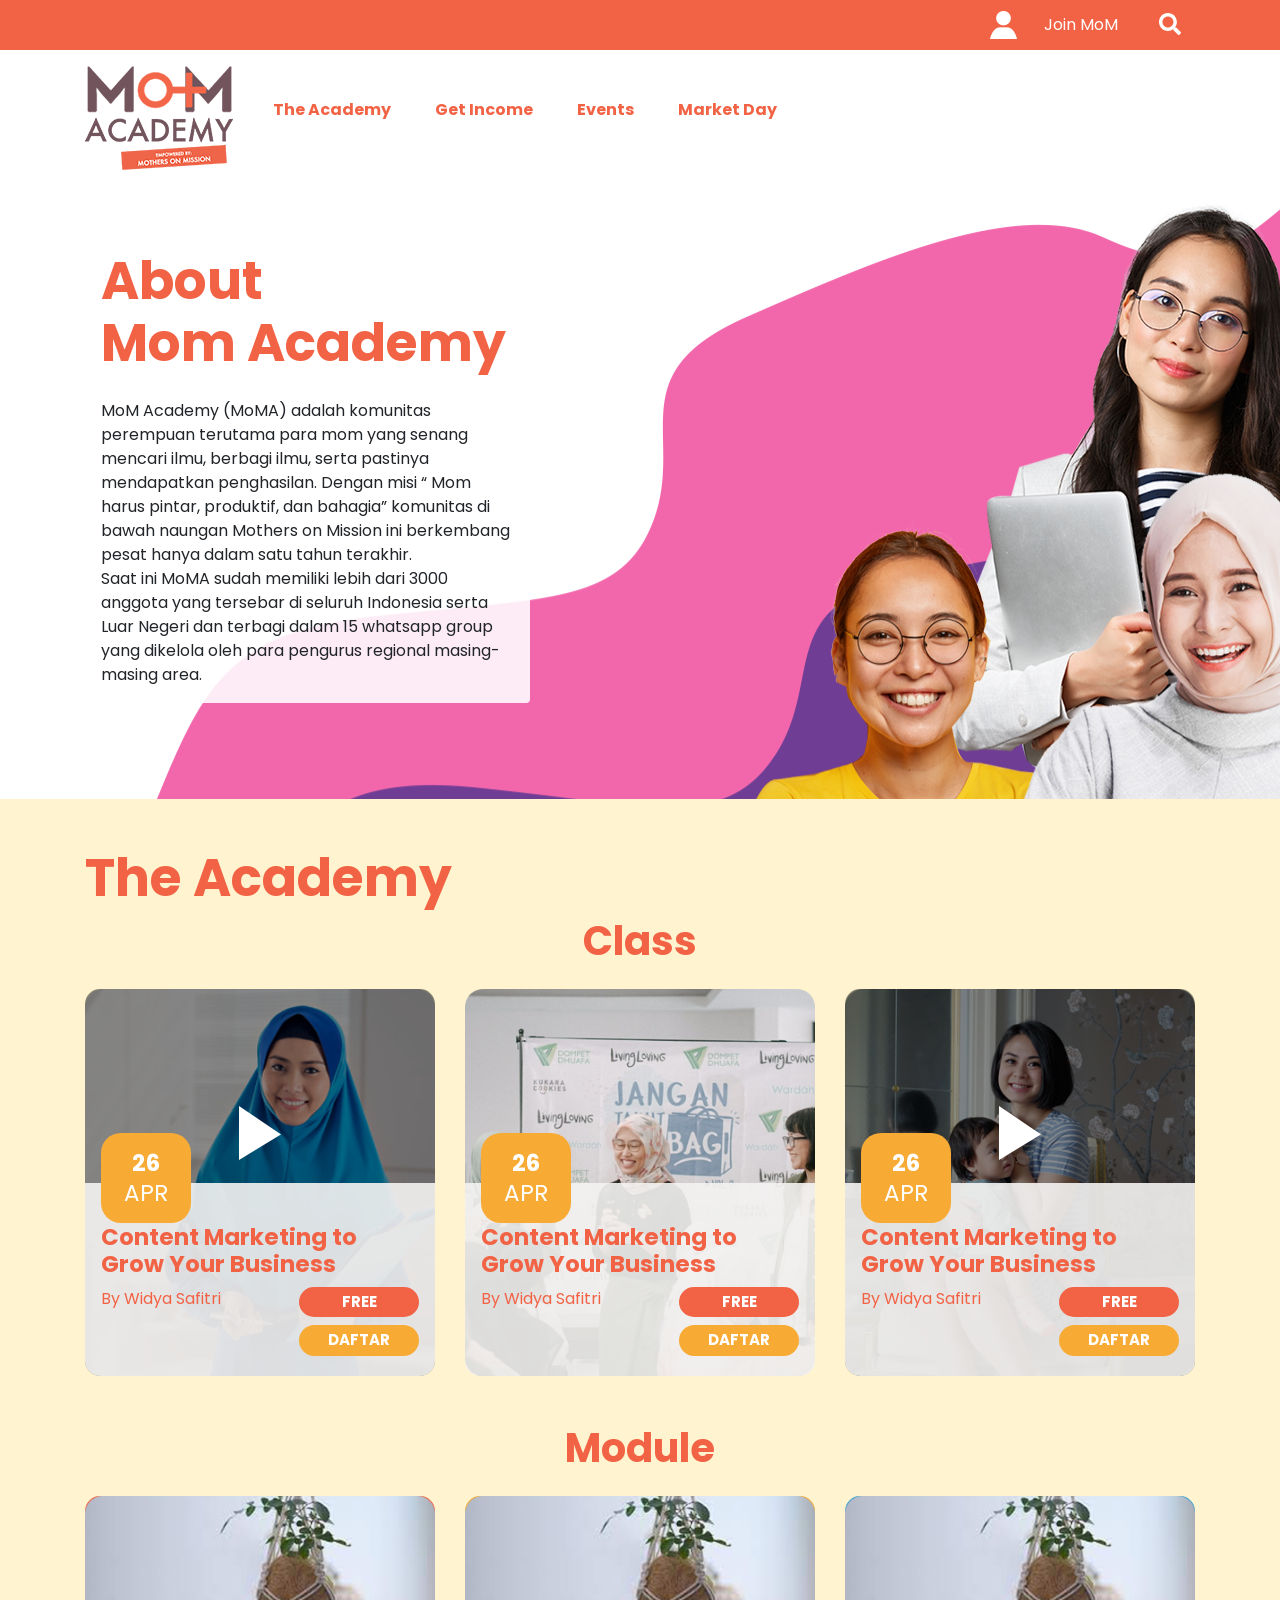
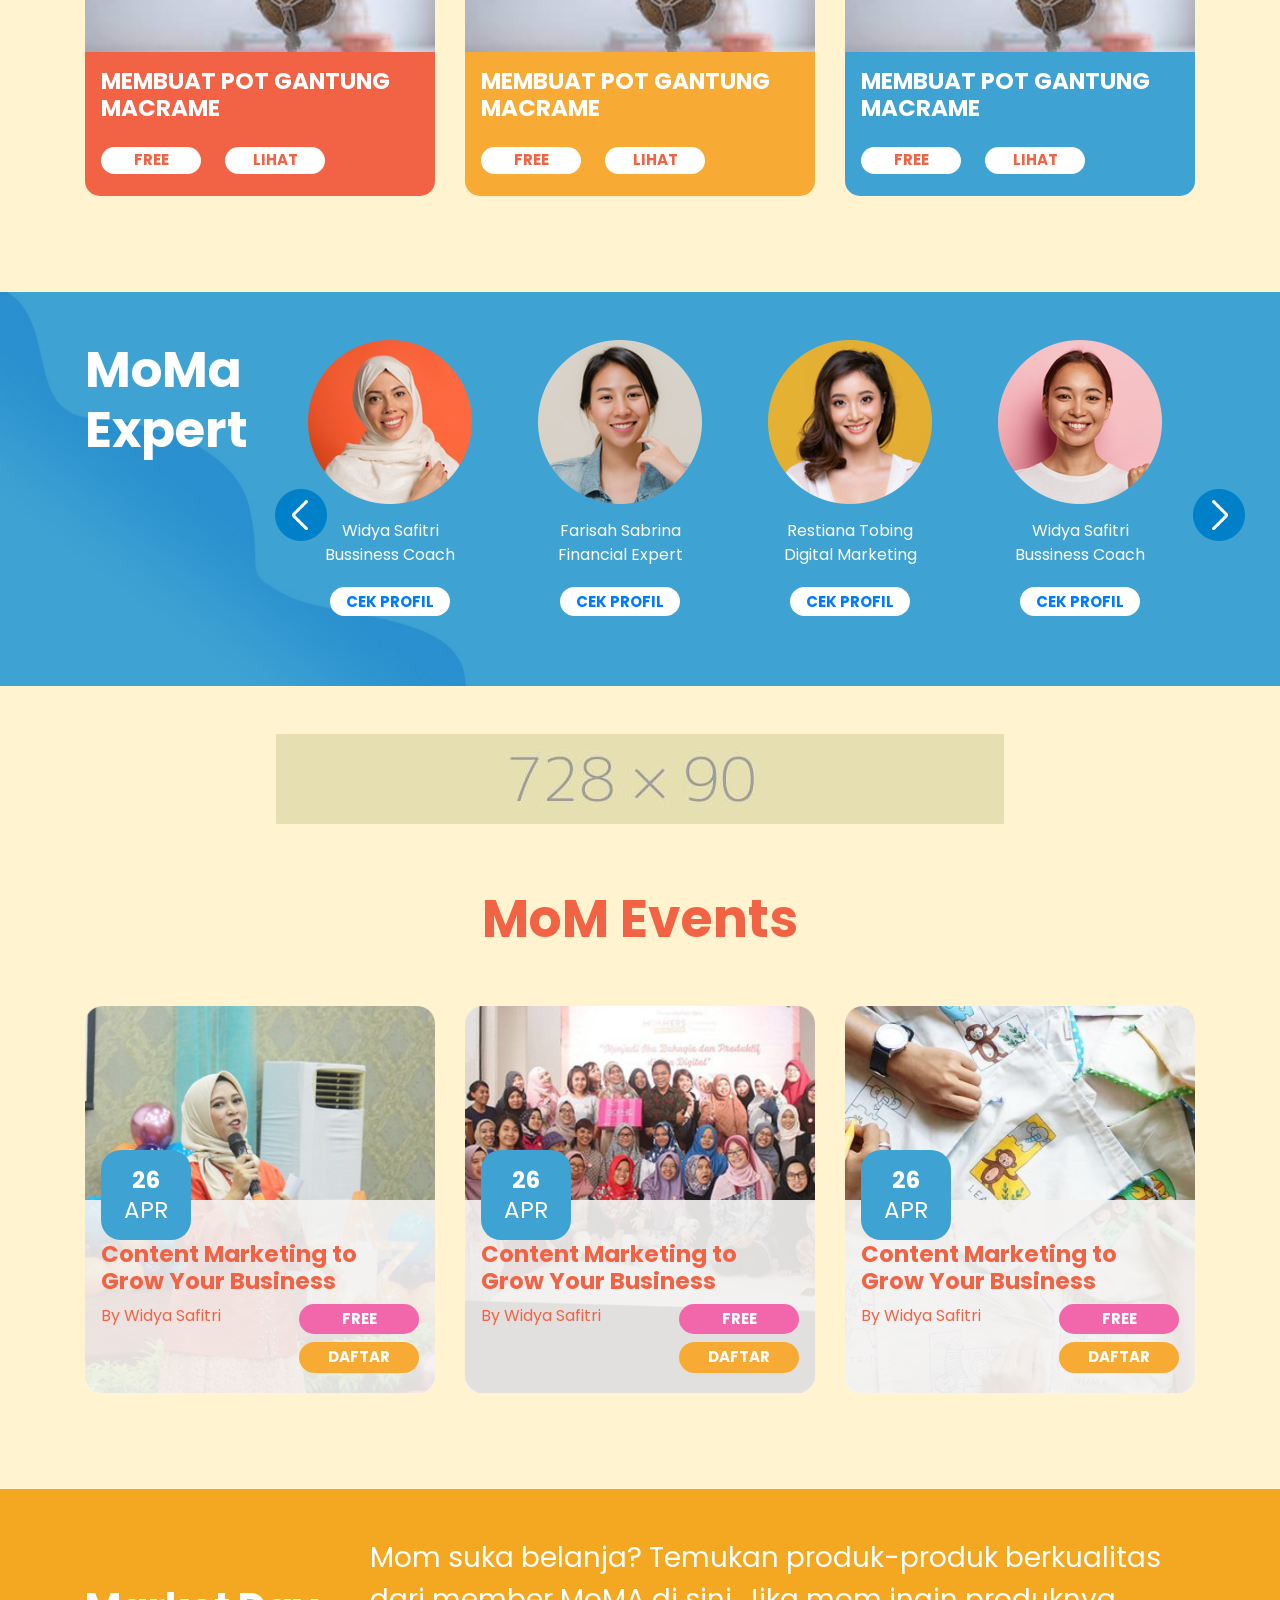
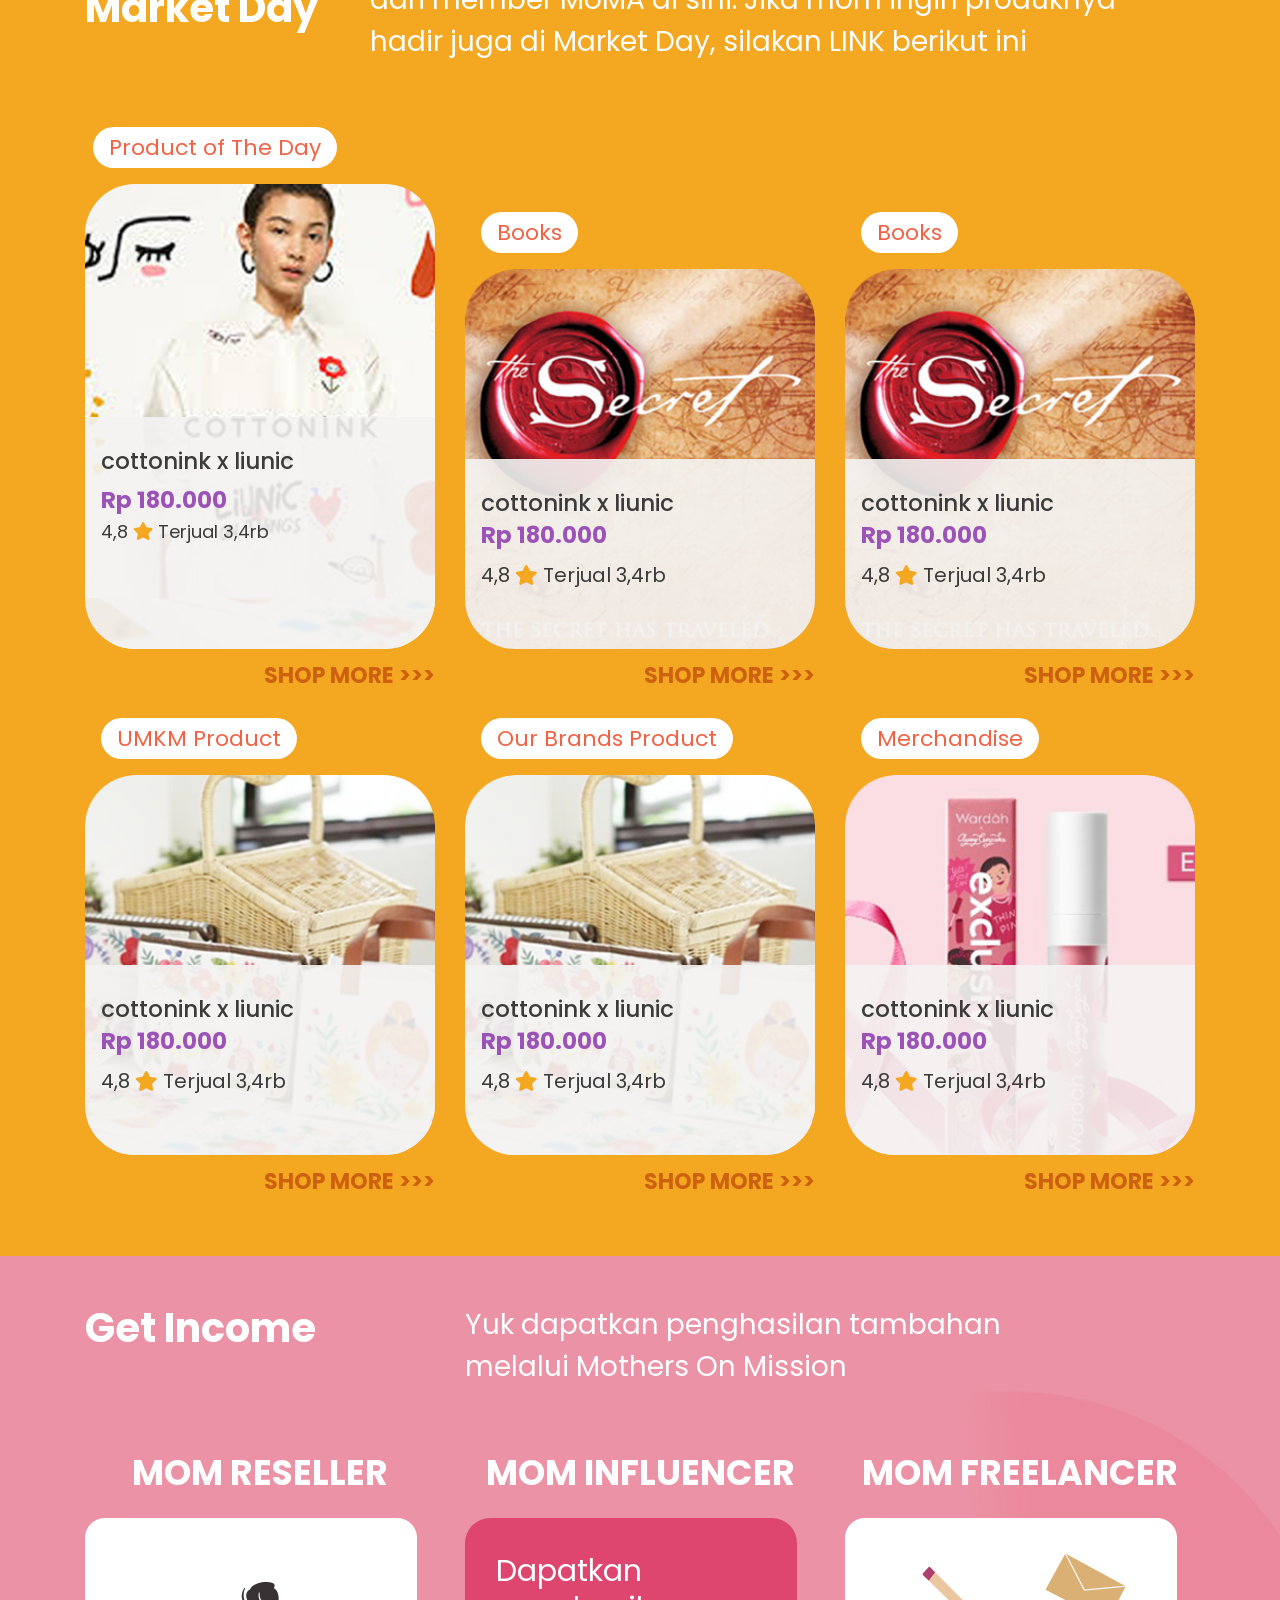
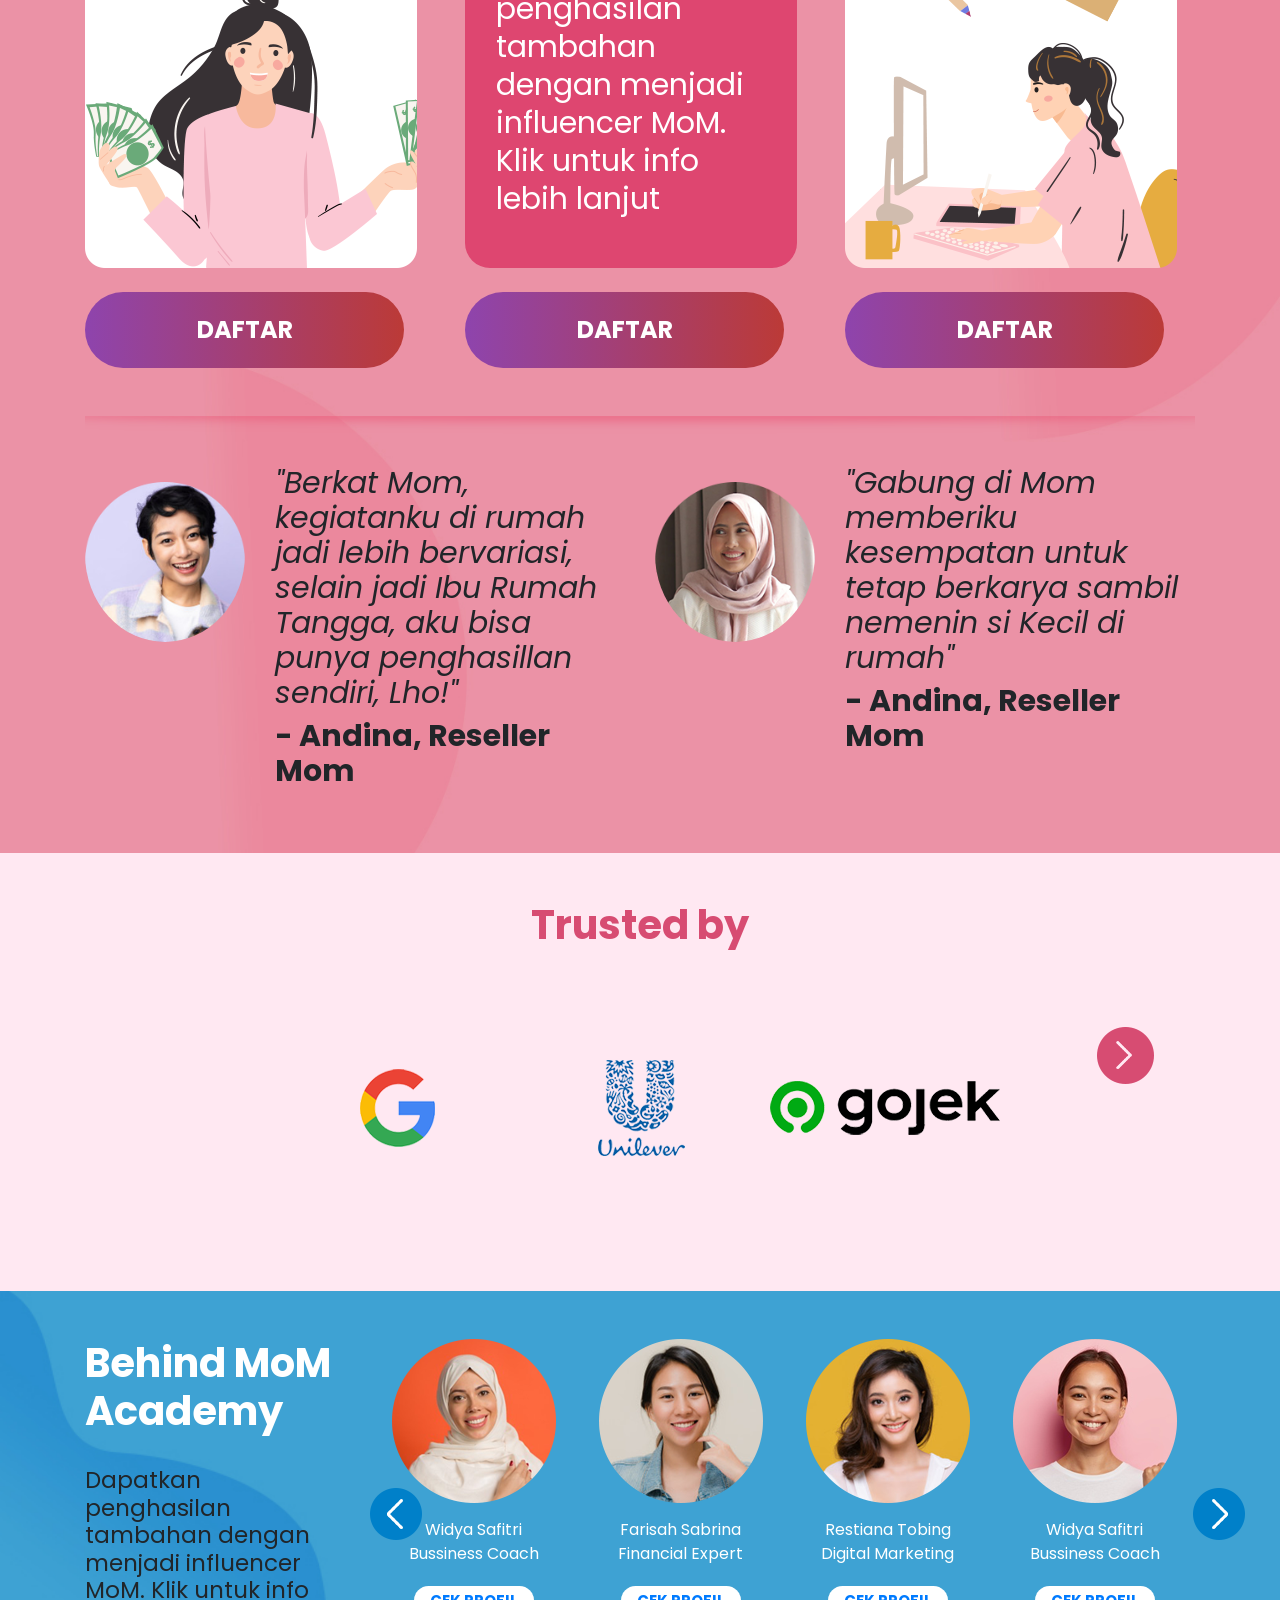
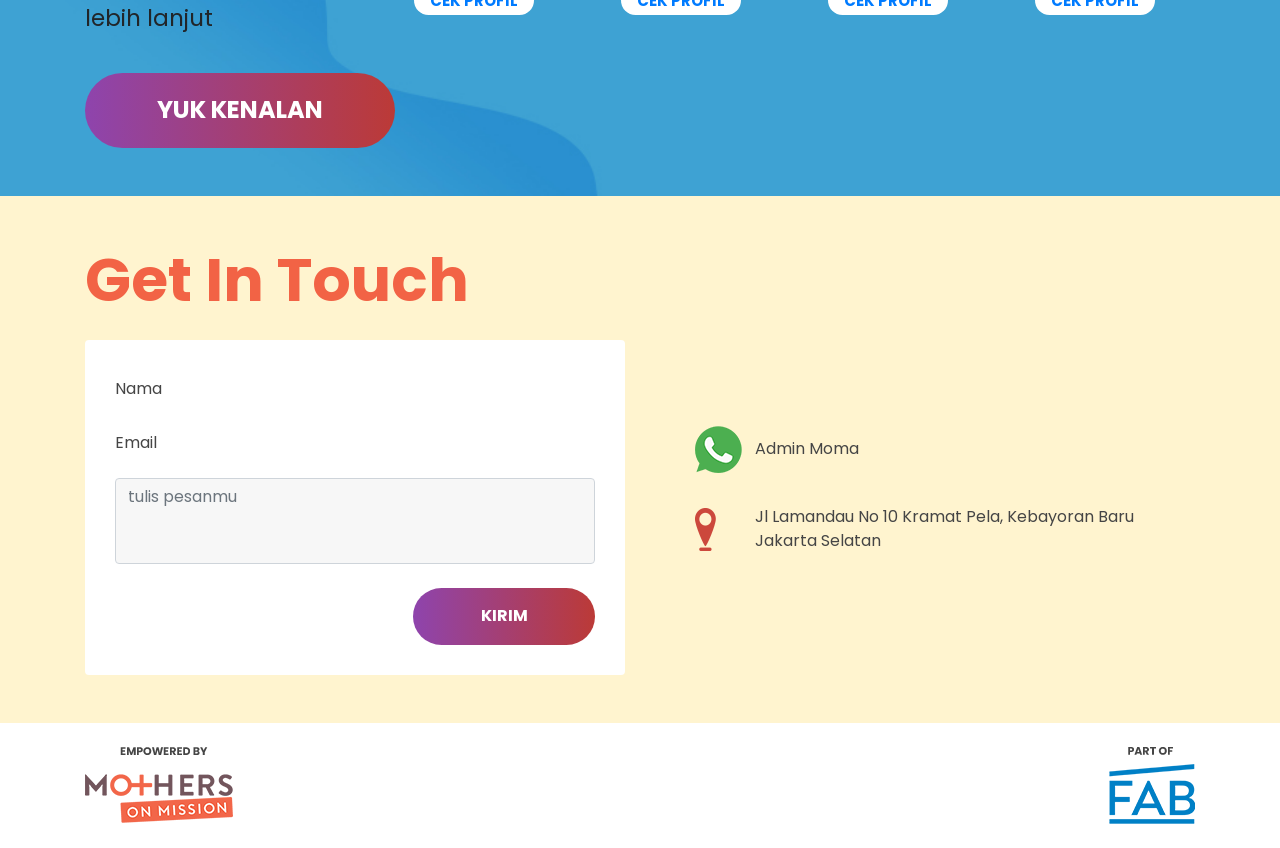
==== commit dc09804d: "update" ====
--- a/index.html
+++ b/index.html
@@ -45,10 +45,9 @@
               <div class="menus d-flex align-items-center">
                 <ul>
                   <li class="mr-4"><a href="detail-class.html">The Academy</a></li>
-                  <li class="mr-4"><a href="">Get Income</a></li>
+                  <li class="mr-4"><a href="get-income.html">Get Income</a></li>
                   <li class="mr-4"><a href="events.html">Events</a></li>
-                  <li class="mr-4"><a href="">Market Day</a></li>
-                  <li class="mr-0"><a href="">About MoM</a></li>
+                  <li class="mr-4"><a href="market.html">Market Day</a></li>
                 </ul>
               </div>
             </div>            
@@ -82,9 +81,6 @@
               <li class="nav-item">
                 <a class="nav-link text-white" href="#">Market Day</a>
               </li>
-              <li class="nav-item">
-                <a class="nav-link text-white" href="#">About MoM</a>
-              </li>
             </ul>
             <form class="form-inline my-2 my-lg-0">
               <input class="form-control mr-sm-2" type="search" placeholder="Search" aria-label="Search">
@@ -96,7 +92,7 @@
       <div id="about" class="section pb-5">
         <div class="container">
           <div class="row">
-            <div class="col-md-5">
+            <div class="col-md-6 col-lg-5">
               <h1 class="title mt-4 pt-4 mb-2 d-block d-sm-none">About <span class="d-block">Mom Academy</span></h1>
               <div class="block p-3 rounded my-sm-5">
                 <h1 class="title mb-4 d-none d-sm-block">About <span class="d-block">Mom Academy</span></h1>
@@ -115,7 +111,7 @@
           <div class="column mb-5">
             <h4 class="text-center mb-4">Class</h4>
             <div class="row">
-              <div class="col-md-6 col-lg-4">
+              <div class="col-md-6 col-lg-4 mb-5 mb-lg-0">
                 <div class="block">
                   <div class="block-col position-relative">
                     <div class="img">
@@ -141,7 +137,7 @@
                   </div>       
                 </div>
               </div>
-              <div class="col-md-6 col-lg-4">
+              <div class="col-md-6 col-lg-4 mb-5 mb-lg-0">
                 <div class="block">
                   <div class="block-col position-relative">
                     <div class="img">
@@ -167,7 +163,7 @@
                   </div>       
                 </div>
               </div>
-              <div class="col-md-6 col-lg-4">
+              <div class="col-md-6 col-lg-4 mb-5 mb-lg-0">
                 <div class="block">
                   <div class="block-col position-relative">
                     <div class="img">
--- a/styles/main.css
+++ b/styles/main.css
@@ -1 +1 @@
-body{font-family:Poppins,sans-serif}#wrapper{overflow:hidden}.form-control-plaintext{outline:none}@media screen and (max-width:768px){#top-desktop{display:none}}#top-mobile{display:none}@media screen and (max-width:768px){#top-mobile{display:block}}.link-gradient{background-image:-webkit-gradient(linear,left top,right top,from(#8e44ad),color-stop(55%,#c0392b),to(#c0392b));background-image:linear-gradient(90deg,#8e44ad 0,#c0392b 55%,#c0392b);-webkit-transition:.5s;transition:.5s;background-size:200% auto}.link-gradient:hover{background-position:100%;color:#fff;text-decoration:none}.bg-orange{background:#f26345}.bg-yellow{background:#f8ab34}.bg-blue{background:#3ea2d3}.bg-purple{background:#9f3799}.bg-pink{background:#f76fb9}.bg-green{background:#5da052}.form-popup .wrapper-oblock:before{left:0}.form-popup .wrapper-oblock:after,.form-popup .wrapper-oblock:before{position:absolute;content:"";width:50%;height:1px;background-color:#000;top:50%}.form-popup .wrapper-oblock:after{right:0}.form-popup .wrapper-oblock .oblock{background:#fff;display:inline-block;position:relative;z-index:1}.form-popup form .form-group input{background-color:#f5f5f5;border:none;padding:25px 20px;border-radius:10px}.form-popup form .form-group span{color:#f26345}.form-popup form .btn-submit-popup{background:#f26345;border-radius:15px}@media (min-width:768px){.form-popup form .btn-submit-popup{height:60px}}.orange-top{background-color:#f26345}.orange-top .act-link{width:120px}.orange-top .act-link a{color:#fff}.orange-top .searchbar{position:relative;min-width:50px;width:0;height:50px;float:right;overflow:hidden;-webkit-transition:width .3s;transition:width .3s}.orange-top .searchbar-input{top:0;right:0;border:0;outline:0;width:100%;height:50px;margin:0;padding:0 55px 0 20px;font-size:20px;color:#000;background:#f5f5f5}.orange-top .searchbar-input::-webkit-input-placeholder{color:#fff}.orange-top .searchbar-input:-moz-placeholder,.orange-top .searchbar-input::-moz-placeholder{color:#fff}.orange-top .searchbar-input:-ms-input-placeholder{color:#fff}.orange-top .searchbar-icon,.orange-top .searchbar-submit{width:50px;height:50px;display:block;position:absolute;top:0;font-family:verdana;font-size:22px;right:0;padding:0;margin:0;border:0;outline:0;line-height:50px;text-align:center;cursor:pointer;color:#fff;background:#f26345}.orange-top .searchbar-open{width:100%}.after-orange-top .menus ul li{float:left;list-style:none;font-weight:700;position:relative;padding-right:20px}.after-orange-top .menus ul li:last-child{padding-right:0}.after-orange-top .menus ul li.active:before{background-color:#f26345;position:absolute;content:"";width:10px;height:10px;left:-15px;border-radius:50%;top:7px}.after-orange-top .menus ul li.active a{color:#72555c}.after-orange-top .menus ul li a{color:#f26345;text-decoration:none}.after-orange-top .menus ul li a:hover{color:#72555c}.section h1.title{font-size:52px;font-weight:700;color:#f26345}@media (max-width:575.98px){.section h1.title{font-size:36px}}#about{background:url(../images/banner-about.png) no-repeat}@media (max-width:767.98px){#about{background-color:#fff4cf;background-size:cover;background-position:30% 50px}}#about .block{background:hsla(0,0%,100%,.88)}#academy{background:#fff4cf}#academy.academy-class-page .column .block .block-module{height:385px}@media (max-width:575.98px){#academy.academy-class-page .column .block .block-module{height:auto}}#academy .filter-category select{background:url(../images/arrow-dropdown.png) no-repeat 90%;-moz-appearance:none;-webkit-appearance:none;appearance:none;height:52px;font-size:12px}#academy .btn-search{background:#f26345;border:none;height:52px}#academy h4{color:#f26345;font-size:40px;font-weight:700}@media (max-width:575.98px){#academy h4{text-align:left!important;font-size:28px}}#academy .column .block{display:block}@media (max-width:575.98px){#academy .column .block{margin-bottom:20px}}#academy .column .block .block-module{height:300px;overflow:hidden;border-radius:15px}@media (max-width:575.98px){#academy .column .block .block-module{height:250px}}#academy .column .block .block-module .img a{display:block;height:100%}@media (max-width:575.98px){#academy .column .block .block-module .img a:before{background:rgba(0,0,0,.45);content:"";position:absolute;width:100%;height:100%;top:0}}#academy .column .block .block-module .img a .title-mobile{bottom:0;font-size:23px}#academy .column .block .block-module h6{font-size:23px;font-weight:700}#academy .column .block .block-module h6 a{color:#fff;text-decoration:none}#academy .column .block .block-module h6 a:hover{color:#f4f3f2}@media (max-width:575.98px){#academy .column .block .block-module .btn-act{width:100%;-webkit-box-orient:horizontal;-webkit-box-direction:normal;-ms-flex-direction:row;flex-direction:row;-webkit-box-align:center;-ms-flex-align:center;align-items:center;height:50px;display:-webkit-box;display:-ms-flexbox;display:flex}}#academy .column .block .block-module .btn-act a{background:#fff;color:#f26345;font-size:15px;font-weight:700;width:100px;display:inline-block;text-align:center;margin-right:20px;text-decoration:none;padding:2px}@media (max-width:575.98px){#academy .column .block .block-module .btn-act a{width:48%;margin-bottom:0!important;height:40px;-webkit-box-align:center;-ms-flex-align:center;align-items:center;display:-webkit-box;display:-ms-flexbox;display:flex;-webkit-box-pack:center;-ms-flex-pack:center;justify-content:center}}#academy .column .block .block-module .btn-act a:last-child{margin-right:0}#academy .column .block .block-col{height:387px;overflow:hidden;border-radius:15px}@media (max-width:575.98px){#academy .column .block .block-col{height:270px}}#academy .column .block .block-col .img a{display:block}@media (max-width:575.98px){#academy .column .block .block-col .img a:before{background:rgba(0,0,0,.45);content:"";position:absolute;width:100%;height:100%;top:0}}#academy .column .block .block-col .img a.thumb-video:before{background:rgba(0,0,0,.45) url(../images/btn-play.png) no-repeat center 35%;content:"";position:absolute;width:100%;height:100%;top:0}@media (max-width:575.98px){#academy .column .block .block-col .img a.thumb-video:before{background-image:none}}#academy .column .block .block-col .img a .floating-txt{top:20%}#academy .column .block .block-col .img a .floating-txt h6{font-size:23px;font-weight:700}#academy .column .block .block-col .block-text{position:absolute;height:50%;bottom:0;background:rgba(244,243,242,.9)}@media (max-width:575.98px){#academy .column .block .block-col .block-text{height:30%}}#academy .column .block .block-col .block-text .date{background:#f8ab34;position:absolute;width:90px;height:90px;border-radius:20px;font-size:23px;line-height:30px;top:-50px}@media (max-width:575.98px){#academy .column .block .block-col .block-text .date{top:-175px;right:20px;width:60px;height:60px;border-radius:10px;font-size:18px;line-height:20px}}#academy .column .block .block-col .block-text h6{color:#f26345;font-size:23px;font-weight:700;padding-top:25px}#academy .column .block .block-col .block-text h6 a{color:#f26345;text-decoration:none}#academy .column .block .block-col .block-text h6 a:hover{color:#f8ab34}#academy .column .block .block-col .block-text .column{display:-webkit-box;display:-ms-flexbox;display:flex;-webkit-box-pack:justify;-ms-flex-pack:justify;justify-content:space-between}#academy .column .block .block-col .block-text .column .author{color:#f26345}#academy .column .block .block-col .block-text .column .btn-act{width:120px;-webkit-box-orient:vertical;-webkit-box-direction:normal;-ms-flex-direction:column;flex-direction:column;display:-webkit-box;display:-ms-flexbox;display:flex;font-size:15px;font-weight:700}@media (max-width:575.98px){#academy .column .block .block-col .block-text .column .btn-act{width:100%;-webkit-box-orient:horizontal;-webkit-box-direction:normal;-ms-flex-direction:row;flex-direction:row;-webkit-box-align:center;-ms-flex-align:center;align-items:center;height:50px;display:-webkit-box;display:-ms-flexbox;display:flex;-webkit-box-pack:justify;-ms-flex-pack:justify;justify-content:space-between}}@media (max-width:575.98px){#academy .column .block .block-col .block-text .column .btn-act a{width:48%;margin-bottom:0!important;height:40px;-webkit-box-align:center;-ms-flex-align:center;align-items:center;display:-webkit-box;display:-ms-flexbox;display:flex;-webkit-box-pack:center;-ms-flex-pack:center;justify-content:center}}#academy .column .block .block-col .block-text .column .btn-act .free{background:#f26345;text-decoration:none}#academy .column .block .block-col .block-text .column .btn-act .free:hover{background:#fff;color:#f26345!important}#academy .column .block .block-col .block-text .column .btn-act .daftar{background:#f8ab34;text-decoration:none}#academy .column .block .block-col .block-text .column .btn-act .daftar:hover{background:#fff;color:#f8ab34!important}#expert{background:url(../images/blue-shape.jpg) no-repeat;background-size:cover}#expert .sliders-wrapper .slick-prev{position:absolute;left:0;top:50%;background:url(../images/arrow-expert.png) no-repeat;text-indent:-9999px;padding:0;width:52px;height:52px;border:none;-webkit-box-shadow:none;box-shadow:none;-webkit-transform:scaleX(-1);transform:scaleX(-1);z-index:9}@media (min-width:768px){#expert .sliders-wrapper .slick-prev{display:none}}#expert .sliders-wrapper .slick-next{position:absolute;right:-50px;top:50%;background:url(../images/arrow-expert.png) no-repeat;text-indent:-9999px;padding:0;width:52px;height:52px;border:none;-webkit-box-shadow:none;box-shadow:none}@media (max-width:575.98px){#expert .sliders-wrapper .slick-next{right:0}}#expert .headline{font-weight:700;font-size:50px}#expert .block .after-img .more{font-size:15px}#expert .block .after-img .more a{text-decoration:none;font-weight:700}#behind-mom{background:url(../images/blue-shape.jpg) no-repeat;background-size:cover}#behind-mom .shortdesc{font-size:23px;line-height:1.2}#behind-mom .moreknow{font-size:24px}#behind-mom .moreknow a{width:310px;height:75px}#behind-mom .sliders-wrapper .slick-prev{position:absolute;left:0;top:50%;background:url(../images/arrow-expert.png) no-repeat;text-indent:-9999px;padding:0;width:52px;height:52px;border:none;-webkit-box-shadow:none;box-shadow:none;-webkit-transform:scaleX(-1);transform:scaleX(-1);z-index:9}@media (min-width:768px){#behind-mom .sliders-wrapper .slick-prev{display:none}}#behind-mom .sliders-wrapper .slick-next{position:absolute;right:-50px;top:50%;background:url(../images/arrow-expert.png) no-repeat;text-indent:-9999px;padding:0;width:52px;height:52px;border:none;-webkit-box-shadow:none;box-shadow:none}@media (max-width:575.98px){#behind-mom .sliders-wrapper .slick-next{right:0}}#behind-mom .headline{font-weight:700;font-size:40px}#behind-mom .block .after-img .more{font-size:15px}#behind-mom .block .after-img .more a{text-decoration:none;font-weight:700}#events{background:#fff4cf}#events .column .block{display:block}@media (max-width:575.98px){#events .column .block{margin-bottom:20px}}#events .column .block .block-col{height:387px;overflow:hidden;border-radius:15px}@media (max-width:575.98px){#events .column .block .block-col{height:270px}}#events .column .block .block-col .img a{display:block}@media (max-width:575.98px){#events .column .block .block-col .img a:before{background:rgba(0,0,0,.45);content:"";position:absolute;width:100%;height:100%;top:0}}#events .column .block .block-col .img a.thumb-video:before{background:rgba(0,0,0,.45) url(../images/btn-play.png) no-repeat center 35%;content:"";position:absolute;width:100%;height:100%;top:0}#events .column .block .block-col .img a .floating-txt{top:20%}#events .column .block .block-col .img a .floating-txt h6{font-size:23px;font-weight:700}#events .column .block .block-col .block-text{position:absolute;height:50%;bottom:0;background:rgba(244,243,242,.9)}@media (max-width:575.98px){#events .column .block .block-col .block-text{height:30%}}#events .column .block .block-col .block-text .date{background:#3ea2d3;position:absolute;width:90px;height:90px;border-radius:20px;font-size:23px;line-height:30px;top:-50px}@media (max-width:575.98px){#events .column .block .block-col .block-text .date{top:-175px;right:20px;width:60px;height:60px;border-radius:10px;font-size:18px;line-height:20px}}#events .column .block .block-col .block-text h6{color:#f26345;font-size:23px;font-weight:700;padding-top:25px}#events .column .block .block-col .block-text h6 a{color:#f26345;text-decoration:none}#events .column .block .block-col .block-text h6 a:hover{color:#f8ab34}#events .column .block .block-col .block-text .column{display:-webkit-box;display:-ms-flexbox;display:flex;-webkit-box-pack:justify;-ms-flex-pack:justify;justify-content:space-between}#events .column .block .block-col .block-text .column .author{color:#f26345}#events .column .block .block-col .block-text .column .btn-act{width:120px;-webkit-box-orient:vertical;-webkit-box-direction:normal;-ms-flex-direction:column;flex-direction:column;display:-webkit-box;display:-ms-flexbox;display:flex;font-size:15px;font-weight:700}@media (max-width:575.98px){#events .column .block .block-col .block-text .column .btn-act{width:100%;-webkit-box-orient:horizontal;-webkit-box-direction:normal;-ms-flex-direction:row;flex-direction:row;-webkit-box-align:center;-ms-flex-align:center;align-items:center;height:50px;display:-webkit-box;display:-ms-flexbox;display:flex;-webkit-box-pack:justify;-ms-flex-pack:justify;justify-content:space-between}}@media (max-width:575.98px){#events .column .block .block-col .block-text .column .btn-act a{width:48%;margin-bottom:0!important;height:40px;-webkit-box-align:center;-ms-flex-align:center;align-items:center;display:-webkit-box;display:-ms-flexbox;display:flex;-webkit-box-pack:center;-ms-flex-pack:center;justify-content:center}}#events .column .block .block-col .block-text .column .btn-act .free{background:#f267ab;text-decoration:none}#events .column .block .block-col .block-text .column .btn-act .free:hover{background:#fff;color:#f267ab!important}#events .column .block .block-col .block-text .column .btn-act .daftar{background:#f8ab34;text-decoration:none}#events .column .block .block-col .block-text .column .btn-act .daftar:hover{background:#fff;color:#f8ab34!important}.bg-transparant{background-color:transparent!important}#market{background:#f4a720}#market h1{font-size:40px;font-weight:700}#market #pills-tab li{position:relative}@media (max-width:575.98px){#market #pills-tab li{font-size:14px}}#market #pills-tab li a.active:before{position:absolute;content:"";width:20%;height:3px;background-color:#fff;bottom:0;left:0;right:0;margin:auto}#market #pills-tabContent .block-col{height:353px;overflow:hidden;border-radius:20px}#market #pills-tabContent .block-col .block-text h6{padding-top:0!important}#market .shortdesc p{font-size:28px}@media (max-width:575.98px){#market .shortdesc p{font-size:18px}}#market .mt-85{margin-top:85px}#market .block-label{font-size:22px;color:#f26345}#market .shop-more{text-align:right;font-size:22px;margin:10px 0}#market .shop-more a{color:#ce6110;font-weight:700}#market .block{display:block}#market .block.product-off-the-day .block-col{height:453px;overflow:hidden;border-radius:50px}#market .block.product-off-the-day .block-text h6{font-size:23px!important;padding-top:25px}#market .block.product-off-the-day .block-text .price{font-size:23px!important}#market .block.product-off-the-day .block-text .rating{font-size:18px!important}#market .block .block-col{height:380px;overflow:hidden;border-radius:50px}#market .block .block-col .img a{display:block}#market .block .block-col .img a img{width:100%;-o-object-fit:cover;object-fit:cover}#market .block .block-col .img a.thumb-video:before{background:rgba(0,0,0,.45) url(../images/btn-play.png) no-repeat center 35%;content:"";position:absolute;width:100%;height:100%;top:0}#market .block .block-col .block-text{position:absolute;height:50%;bottom:0;background:rgba(244,243,242,.9)}#market .block .block-col .block-text h6{font-size:23px;padding-top:15px}#market .block .block-col .block-text h6 a{color:#3b3b3b;text-decoration:none}#market .block .block-col .block-text h6 a:hover{color:#f26345}#market .block .block-col .block-text .column .price{color:#9b53b7;font-weight:700;font-size:23px}#market .block .block-col .block-text .column .rating{color:#3b3b3b;font-size:20px}#market .block .block-col .block-text .column .rating svg{color:#f4a720}#income{background:url(../images/pink-shape.jpg) no-repeat;background-size:cover}#income .shortdesc{font-size:28px}#income .block .subtitle{font-size:35px}#income .block .img{height:350px}#income .block .headline{background:#de4670;font-size:30px;height:350px;width:332px;border-radius:25px;padding:20px 31px;line-height:38px;display:-webkit-box;display:-ms-flexbox;display:flex;-webkit-box-align:center;-ms-flex-align:center;align-items:center}#income .block .button{font-size:24px}#income .block .button a{text-decoration:none;width:319px;height:76px}#income .mobile-tabs #testi-tab li{position:relative}#income .mobile-tabs #testi-tab li a.active:before{position:absolute;content:"";width:20%;height:3px;background-color:#fff;bottom:0;left:0;right:0;margin:auto}#income .mobile-tabs .tab-pane .button a{text-decoration:none;width:319px;height:76px}#income .testimonial-wrapper{background:url(../images/border-pink.png) no-repeat top;padding-top:50px}@media (max-width:575.98px){#income .testimonial-wrapper{padding-top:0;background:transparent}}#income .testimonial-wrapper .testi-block .testi{font-size:30px;line-height:35px;font-style:italic}@media (max-width:575.98px){#income .testimonial-wrapper .testi-block .testi{font-size:22px;line-height:30px}}#income .testimonial-wrapper .testi-block .testi span{font-style:normal}#income .testimonial-wrapper .testi-block .user{overflow:hidden;width:160px;height:176px}@media (max-width:575.98px){#income .testimonial-wrapper .testi-block .user{display:-webkit-box;display:-ms-flexbox;display:flex;-webkit-box-align:center;-ms-flex-align:center;align-items:center;-webkit-box-pack:center;-ms-flex-pack:center;justify-content:center;height:100%;width:108px}}#income .testimonial-wrapper .testi-block .user img{-o-object-fit:cover;object-fit:cover}#trusted{background:#ffe8f2}#trusted h1{color:#d74c72;font-size:40px}#trusted .sliders-wrapper .slick-prev{display:none!important}#trusted .sliders-wrapper .slick-next{position:absolute;right:-150px;top:20%;background:url(../images/arrow-pink.png) no-repeat;text-indent:-9999px;padding:0;width:58px;height:58px;border:none;-webkit-box-shadow:none;box-shadow:none}@media (max-width:575.98px){#trusted .sliders-wrapper .slick-next{display:none}}#trusted .block .img{height:30vh}#get-intouch{background:#fff4cf}#get-intouch h1{color:#f26345;font-size:60px}#get-intouch .block{padding:30px}#get-intouch .block label{color:#454545}#get-intouch .block textarea{resize:none;background-color:#f7f7f7}#get-intouch .block .button-wrapper{text-align:right;font-size:22px}#get-intouch .block .button-wrapper button{width:182px;height:57px}#get-intouch .text-column{color:#454545}#get-intouch .text-column ul li{list-style:none;padding-left:60px;height:60px;display:-webkit-box;display:-ms-flexbox;display:flex;-webkit-box-align:center;-ms-flex-align:center;align-items:center;margin-bottom:20px}#get-intouch .text-column ul li a{color:#454545}#get-intouch .text-column ul li.wa{background:url(../images/img-wa.png) no-repeat 0}#get-intouch .text-column ul li.location{background:url(../images/img-maps.png) no-repeat 0}+body{font-family:Poppins,sans-serif}#wrapper{overflow:hidden}.form-control-plaintext{outline:none}@media screen and (max-width:768px){#top-desktop{display:none}}#top-mobile{display:none}@media screen and (max-width:768px){#top-mobile{display:block}}@media (max-width:991.98px){.mobile-column{-webkit-box-orient:vertical;-webkit-box-direction:normal;-ms-flex-direction:column;flex-direction:column}}.link-gradient{background-image:-webkit-gradient(linear,left top,right top,from(#8e44ad),color-stop(55%,#c0392b),to(#c0392b));background-image:linear-gradient(90deg,#8e44ad 0,#c0392b 55%,#c0392b);-webkit-transition:.5s;transition:.5s;background-size:200% auto}.link-gradient:hover{background-position:100%;color:#fff;text-decoration:none}.bg-orange{background:#f26345}.bg-yellow{background:#f8ab34}.bg-blue{background:#3ea2d3}.bg-purple{background:#9f3799}.bg-pink{background:#f76fb9}.bg-green{background:#5da052}.form-popup .wrapper-oblock:before{left:0}.form-popup .wrapper-oblock:after,.form-popup .wrapper-oblock:before{position:absolute;content:"";width:50%;height:1px;background-color:#000;top:50%}.form-popup .wrapper-oblock:after{right:0}.form-popup .wrapper-oblock .oblock{background:#fff;display:inline-block;position:relative;z-index:1}.form-popup form .form-group input{background-color:#f5f5f5;border:none;padding:25px 20px;border-radius:10px}.form-popup form .form-group span{color:#f26345}.form-popup form .btn-submit-popup{background:#f26345;border-radius:15px}@media (min-width:768px){.form-popup form .btn-submit-popup{height:60px}}.detail-class-page-wrapper .date{background:#3ea2d3;width:90px;height:90px;border-radius:20px;font-size:23px;line-height:30px;top:-50px}@media (max-width:575.98px){.detail-class-page-wrapper .date{top:-175px;right:20px;width:60px;height:60px;border-radius:10px;font-size:18px;line-height:20px}}.detail-class-page-wrapper .menu-after-details-info{font-size:24px}@media (max-width:575.98px){.detail-class-page-wrapper .menu-after-details-info{font-size:16px}}.detail-class-page-wrapper .menu-after-details-info a{color:#3ea2d3;font-weight:600;text-decoration:none;display:block;padding-right:20px;position:relative}.detail-class-page-wrapper .menu-after-details-info a:hover{color:#f26345}.detail-class-page-wrapper .menu-after-details-info a:first-child:before{position:absolute;content:"";width:2px;height:15px;background-color:#212222;right:0;top:10px}@media (max-width:575.98px){.detail-class-page-wrapper .menu-after-details-info a:first-child:before{top:5px}}.detail-class-page-wrapper .menu-after-details-info .time{color:#212222;opacity:.5}.detail-class-page-wrapper .title-page{font-weight:700;color:#4b4b4b}@media (max-width:575.98px){.detail-class-page-wrapper .title-page{font-size:20px}}.detail-class-page-wrapper .details-info{color:#4b4b4b;font-size:19px}@media (max-width:575.98px){.detail-class-page-wrapper .details-info{font-size:14px}}.detail-class-page-wrapper .shortdesc{color:#2a2a2a}.detail-class-page-wrapper .sidebar-menus{background-color:#333}@media (min-width:992px){.detail-class-page-wrapper .sidebar-menus{height:464px}}.detail-class-page-wrapper .sidebar-menus ul{padding:0;margin:0}@media (min-width:768px){.detail-class-page-wrapper .sidebar-menus ul{height:410px;overflow-y:scroll}}.detail-class-page-wrapper .sidebar-menus ul li{list-style:none;font-weight:700;margin-bottom:20px}@media (max-width:991.98px){.detail-class-page-wrapper .sidebar-menus ul li{font-size:13px}}.detail-class-page-wrapper .sidebar-menus ul li a{color:#fff;text-decoration:none}.detail-class-page-wrapper .sidebar-menus ul li a:hover{color:#f26345}.market-class-page .submenux ul{margin:0}@media (max-width:991.98px){.market-class-page .submenux ul{padding-left:0}}.market-class-page .submenux ul li{list-style:none;float:left;font-size:20px;margin-right:30px}@media (max-width:575.98px){.market-class-page .submenux ul li{float:none}}.market-class-page .submenux ul li:last-child{margin-right:0}.market-class-page .submenux ul li.active,.market-class-page .submenux ul li:hover{font-weight:700}.market-class-page .submenux ul li a{color:#4f4e4e;text-decoration:none}.market-class-page .sell{font-size:20px}.market-class-page .sell a{font-weight:700;color:#f26345;text-decoration:none}.market-class-page .btn-search{width:60%;height:50px}@media (min-width:576px) and (max-width:991.98px){.market-class-page .btn-search span{display:none}}.market-class-page .sortmenus p{line-height:2.5}.market-class-page .sortmenus ul li{list-style:none;float:left;margin-right:20px;padding:10px 20px;border-radius:10px}@media (max-width:991.98px){.market-class-page .sortmenus ul li{padding:10px;margin-right:0}}.market-class-page .sortmenus ul li.active{background:#f26345;color:#fff}.market-class-page .sortmenus ul li .dropdown button{background-color:transparent!important;border:none;color:#454545!important;-webkit-box-shadow:none!important;box-shadow:none!important}.market-class-page .block .block-col{height:285px!important;border-radius:20px!important}@media (max-width:575.98px){.market-class-page .block .block-col{height:365px!important}}@media (max-width:575.98px){.market-class-page .block .block-col .rating{display:-webkit-box;display:-ms-flexbox;display:flex}.market-class-page .block .block-col .rating span{line-height:20px;margin-right:3px}}.market-class-page .btn-act-market button{width:45%;height:35px}.market-class-page .market-left-wrapper .market-left-img .slick-dots{padding:0;margin:0;display:-webkit-box;display:-ms-flexbox;display:flex;-webkit-box-pack:center;-ms-flex-pack:center;justify-content:center;position:absolute;bottom:20px;left:0;right:0}.market-class-page .market-left-wrapper .market-left-img .slick-dots li{list-style:none;margin:0 5px}.market-class-page .market-left-wrapper .market-left-img .slick-dots li.slick-active button{background-color:#655141}.market-class-page .market-left-wrapper .market-left-img .slick-dots li button{border:none;background:#fff;text-indent:-9999px;width:15px;height:15px;border-radius:50%;padding:0;outline:none}.market-class-page .market-left-wrapper .ava{width:65px;height:65px;overflow:hidden;border-radius:50%}.market-class-page .market-left-wrapper .city{color:#999797;font-size:18px}.market-class-page .market-left-wrapper .ratings ul{padding:0;margin:0}.market-class-page .market-left-wrapper .ratings ul li{list-style:none;float:left;color:#fbd005}.market-class-page .market-left-wrapper .feedback{font-size:18px}.market-class-page .market-left-wrapper .feedback a{text-decoration:underline;color:#f26345}.market-class-page .market-right-wrapper{color:#3b3b3b}.market-class-page .market-right-wrapper .title-market{font-size:45px;font-weight:600}.market-class-page .market-right-wrapper .after-title .ratings ul{padding:0;margin:0}.market-class-page .market-right-wrapper .after-title .ratings ul li{list-style:none;float:left;color:#fbd005}@media (max-width:991.98px){.market-class-page .market-right-wrapper .after-title .ratings ul li{font-size:12px}}.market-class-page .market-right-wrapper .after-title .reviews{border-left:1px solid;border-right:1px solid}.market-class-page .market-right-wrapper .price{font-size:35px;color:#f26345;font-weight:600}.market-class-page .market-right-wrapper .btn-wrapper button{height:55px;font-size:19px}@media (max-width:991.98px){.market-class-page .market-right-wrapper .btn-wrapper button{font-size:15px}}.market-class-page .market-right-wrapper .btn-wrapper .chat button{border:1px solid #4f4e4e;color:#4f4e4e}.market-class-page .market-right-wrapper .btn-wrapper .order button{background-color:#f26345;color:#fff}.orange-top{background-color:#f26345}.orange-top .act-link{width:120px}.orange-top .act-link a{color:#fff}.orange-top .searchbar{position:relative;min-width:50px;width:0;height:50px;float:right;overflow:hidden;-webkit-transition:width .3s;transition:width .3s}.orange-top .searchbar-input{top:0;right:0;border:0;outline:0;width:100%;height:50px;margin:0;padding:0 55px 0 20px;font-size:20px;color:#000;background:#f5f5f5}.orange-top .searchbar-input::-webkit-input-placeholder{color:#fff}.orange-top .searchbar-input:-moz-placeholder,.orange-top .searchbar-input::-moz-placeholder{color:#fff}.orange-top .searchbar-input:-ms-input-placeholder{color:#fff}.orange-top .searchbar-icon,.orange-top .searchbar-submit{width:50px;height:50px;display:block;position:absolute;top:0;font-family:verdana;font-size:22px;right:0;padding:0;margin:0;border:0;outline:0;line-height:50px;text-align:center;cursor:pointer;color:#fff;background:#f26345}.orange-top .searchbar-open{width:100%}.after-orange-top .menus ul li{float:left;list-style:none;font-weight:700;position:relative;padding-right:20px}.after-orange-top .menus ul li:last-child{padding-right:0}.after-orange-top .menus ul li.active:before{background-color:#f26345;position:absolute;content:"";width:10px;height:10px;left:-15px;border-radius:50%;top:7px}.after-orange-top .menus ul li.active a{color:#72555c}.after-orange-top .menus ul li a{color:#f26345;text-decoration:none}.after-orange-top .menus ul li a:hover{color:#72555c}.section h1.title{font-size:52px;font-weight:700;color:#f26345}@media (max-width:575.98px){.section h1.title{font-size:36px}}#banner-get-income{background:#e4e1d9 url(../images/banner-get-income.png) no-repeat 50%}@media (min-width:768px){#banner-get-income{min-height:600px}}#banner-get-income .title{font-size:50px;color:#343434;font-weight:600}@media (max-width:575.98px){#banner-get-income .title{font-size:25px}}#banner-get-income .shortdesc{font-size:19px;color:#4f4e4e}#banner-get-income .shortdesc a{color:#4f4e4e}#banner-get-income .register-btn{width:50%;font-size:20px}#banner-get-income .register-btn a{font-weight:600;height:60px}#freelancer .list-freelancer-wrapper .box{border-radius:15px}#freelancer .list-freelancer-wrapper .box a{text-decoration:underline}#freelancer .list-freelancer-wrapper .block .img a{border-radius:15px;overflow:hidden}@media (min-width:768px){#freelancer .list-freelancer-wrapper .block .img a{height:342px}}#freelancer .list-freelancer-wrapper .block .img a:before{content:"";position:absolute;background:url(../images/shadow-freelancer.png) no-repeat;width:100%;height:300px;bottom:-100px;left:0;right:0;-o-object-fit:cover;object-fit:cover}#freelancer .list-freelancer-wrapper .block .img a img{height:100%;-o-object-fit:cover;object-fit:cover}#freelancer .list-freelancer-wrapper .block .img a:hover .txt h4{color:#f26345!important}#freelancer .list-freelancer-wrapper .block .img a .txt{bottom:0;left:0;right:0;font-size:30px}#headline2 h1{color:#f26345;font-size:50px}#headline2 .register-btn{display:-webkit-box;display:-ms-flexbox;display:flex;-webkit-box-align:center;-ms-flex-align:center;align-items:center;-webkit-box-pack:center;-ms-flex-pack:center;justify-content:center;font-size:20px}#headline2 .register-btn a{font-weight:600;height:60px;padding:0 40px}#about{background:url(../images/banner-about.png) no-repeat}@media (max-width:767.98px){#about{background-color:#fff4cf;background-size:cover;background-position:30% 50px}}@media (min-width:768px) and (max-width:1199.98px){#about{background-position:-500px 0}}#about .block{background:hsla(0,0%,100%,.88)}#academy{background:#fff4cf}#academy.academy-class-page .column .block .block-module{height:385px}@media (max-width:575.98px){#academy.academy-class-page .column .block .block-module{height:auto}}#academy .filter-category select{background:url(../images/arrow-dropdown.png) no-repeat 90%;-moz-appearance:none;-webkit-appearance:none;appearance:none;height:52px;font-size:12px}#academy .btn-search{background:#f26345;border:none;height:52px}@media (min-width:576px) and (max-width:991.98px){#academy .btn-search span{display:none}}#academy h4{color:#f26345;font-size:40px;font-weight:700}@media (max-width:575.98px){#academy h4{text-align:left!important;font-size:28px}}#academy .column .block{display:block}@media (max-width:575.98px){#academy .column .block{margin-bottom:20px}}#academy .column .block .block-module{height:300px;overflow:hidden;border-radius:15px}@media (max-width:575.98px){#academy .column .block .block-module{height:250px}}#academy .column .block .block-module .img a{display:block;height:100%}@media (max-width:575.98px){#academy .column .block .block-module .img a:before{background:rgba(0,0,0,.45);content:"";position:absolute;width:100%;height:100%;top:0}}#academy .column .block .block-module .img a .title-mobile{bottom:0;font-size:23px}#academy .column .block .block-module h6{font-size:23px;font-weight:700}#academy .column .block .block-module h6 a{color:#fff;text-decoration:none}#academy .column .block .block-module h6 a:hover{color:#f4f3f2}@media (max-width:575.98px){#academy .column .block .block-module .btn-act{width:100%;-webkit-box-orient:horizontal;-webkit-box-direction:normal;-ms-flex-direction:row;flex-direction:row;-webkit-box-align:center;-ms-flex-align:center;align-items:center;height:50px;display:-webkit-box;display:-ms-flexbox;display:flex}}#academy .column .block .block-module .btn-act a{background:#fff;color:#f26345;font-size:15px;font-weight:700;width:100px;display:inline-block;text-align:center;margin-right:20px;text-decoration:none;padding:2px}@media (max-width:575.98px){#academy .column .block .block-module .btn-act a{width:48%;margin-bottom:0!important;height:40px;-webkit-box-align:center;-ms-flex-align:center;align-items:center;display:-webkit-box;display:-ms-flexbox;display:flex;-webkit-box-pack:center;-ms-flex-pack:center;justify-content:center}}#academy .column .block .block-module .btn-act a:last-child{margin-right:0}#academy .column .block .block-col{height:387px;overflow:hidden;border-radius:15px}@media (max-width:575.98px){#academy .column .block .block-col{height:270px}}#academy .column .block .block-col .img a{display:block}@media (max-width:575.98px){#academy .column .block .block-col .img a:before{background:rgba(0,0,0,.45);content:"";position:absolute;width:100%;height:100%;top:0}}#academy .column .block .block-col .img a.thumb-video:before{background:rgba(0,0,0,.45) url(../images/btn-play.png) no-repeat center 35%;content:"";position:absolute;width:100%;height:100%;top:0}@media (max-width:575.98px){#academy .column .block .block-col .img a.thumb-video:before{background-image:none}}#academy .column .block .block-col .img a .floating-txt{top:20%}#academy .column .block .block-col .img a .floating-txt h6{font-size:23px;font-weight:700}#academy .column .block .block-col .block-text{position:absolute;height:50%;bottom:0;background:rgba(244,243,242,.9)}@media (max-width:575.98px){#academy .column .block .block-col .block-text{height:30%}}#academy .column .block .block-col .block-text .date{background:#f8ab34;position:absolute;width:90px;height:90px;border-radius:20px;font-size:23px;line-height:30px;top:-50px}@media (max-width:575.98px){#academy .column .block .block-col .block-text .date{top:-175px;right:20px;width:60px;height:60px;border-radius:10px;font-size:18px;line-height:20px}}#academy .column .block .block-col .block-text h6{color:#f26345;font-size:23px;font-weight:700;padding-top:25px}#academy .column .block .block-col .block-text h6 a{color:#f26345;text-decoration:none}#academy .column .block .block-col .block-text h6 a:hover{color:#f8ab34}#academy .column .block .block-col .block-text .column{display:-webkit-box;display:-ms-flexbox;display:flex;-webkit-box-pack:justify;-ms-flex-pack:justify;justify-content:space-between}#academy .column .block .block-col .block-text .column .author{color:#f26345}#academy .column .block .block-col .block-text .column .btn-act{width:120px;-webkit-box-orient:vertical;-webkit-box-direction:normal;-ms-flex-direction:column;flex-direction:column;display:-webkit-box;display:-ms-flexbox;display:flex;font-size:15px;font-weight:700}@media (max-width:575.98px){#academy .column .block .block-col .block-text .column .btn-act{width:100%;-webkit-box-orient:horizontal;-webkit-box-direction:normal;-ms-flex-direction:row;flex-direction:row;-webkit-box-align:center;-ms-flex-align:center;align-items:center;height:50px;display:-webkit-box;display:-ms-flexbox;display:flex;-webkit-box-pack:justify;-ms-flex-pack:justify;justify-content:space-between}}@media (max-width:575.98px){#academy .column .block .block-col .block-text .column .btn-act a{width:48%;margin-bottom:0!important;height:40px;-webkit-box-align:center;-ms-flex-align:center;align-items:center;display:-webkit-box;display:-ms-flexbox;display:flex;-webkit-box-pack:center;-ms-flex-pack:center;justify-content:center}}#academy .column .block .block-col .block-text .column .btn-act .free{background:#f26345;text-decoration:none}#academy .column .block .block-col .block-text .column .btn-act .free:hover{background:#fff;color:#f26345!important}#academy .column .block .block-col .block-text .column .btn-act .daftar{background:#f8ab34;text-decoration:none}#academy .column .block .block-col .block-text .column .btn-act .daftar:hover{background:#fff;color:#f8ab34!important}#expert{background:url(../images/blue-shape.jpg) no-repeat;background-size:cover}#expert .sliders-wrapper .slick-prev{position:absolute;left:0;top:50%;background:url(../images/arrow-expert.png) no-repeat;text-indent:-9999px;padding:0;width:52px;height:52px;border:none;-webkit-box-shadow:none;box-shadow:none;-webkit-transform:scaleX(-1);transform:scaleX(-1);z-index:9}@media (min-width:768px){#expert .sliders-wrapper .slick-prev{display:none}}#expert .sliders-wrapper .slick-next{position:absolute;right:-50px;top:50%;background:url(../images/arrow-expert.png) no-repeat;text-indent:-9999px;padding:0;width:52px;height:52px;border:none;-webkit-box-shadow:none;box-shadow:none}@media (max-width:575.98px){#expert .sliders-wrapper .slick-next{right:0}}#expert .headline{font-weight:700;font-size:50px}#expert .block .after-img .more{font-size:15px}#expert .block .after-img .more a{text-decoration:none;font-weight:700}#behind-mom{background:url(../images/blue-shape.jpg) no-repeat;background-size:cover}#behind-mom .shortdesc{font-size:23px;line-height:1.2}#behind-mom .moreknow{font-size:24px}#behind-mom .moreknow a{width:310px;height:75px}#behind-mom .sliders-wrapper .slick-prev{position:absolute;left:0;top:50%;background:url(../images/arrow-expert.png) no-repeat;text-indent:-9999px;padding:0;width:52px;height:52px;border:none;-webkit-box-shadow:none;box-shadow:none;-webkit-transform:scaleX(-1);transform:scaleX(-1);z-index:9}@media (min-width:768px){#behind-mom .sliders-wrapper .slick-prev{display:none}}#behind-mom .sliders-wrapper .slick-next{position:absolute;right:-50px;top:50%;background:url(../images/arrow-expert.png) no-repeat;text-indent:-9999px;padding:0;width:52px;height:52px;border:none;-webkit-box-shadow:none;box-shadow:none}@media (max-width:575.98px){#behind-mom .sliders-wrapper .slick-next{right:0}}#behind-mom .headline{font-weight:700;font-size:40px}#behind-mom .block .after-img .more{font-size:15px}#behind-mom .block .after-img .more a{text-decoration:none;font-weight:700}#events{background:#fff4cf}#events .column .block{display:block}@media (max-width:575.98px){#events .column .block{margin-bottom:20px}}#events .column .block .block-col{height:387px;overflow:hidden;border-radius:15px}@media (max-width:575.98px){#events .column .block .block-col{height:270px}}#events .column .block .block-col .img a{display:block}@media (max-width:575.98px){#events .column .block .block-col .img a:before{background:rgba(0,0,0,.45);content:"";position:absolute;width:100%;height:100%;top:0}}#events .column .block .block-col .img a.thumb-video:before{background:rgba(0,0,0,.45) url(../images/btn-play.png) no-repeat center 35%;content:"";position:absolute;width:100%;height:100%;top:0}#events .column .block .block-col .img a .floating-txt{top:20%}#events .column .block .block-col .img a .floating-txt h6{font-size:23px;font-weight:700}#events .column .block .block-col .block-text{position:absolute;height:50%;bottom:0;background:rgba(244,243,242,.9)}@media (max-width:575.98px){#events .column .block .block-col .block-text{height:30%}}#events .column .block .block-col .block-text .date{background:#3ea2d3;position:absolute;width:90px;height:90px;border-radius:20px;font-size:23px;line-height:30px;top:-50px}@media (max-width:575.98px){#events .column .block .block-col .block-text .date{top:-175px;right:20px;width:60px;height:60px;border-radius:10px;font-size:18px;line-height:20px}}#events .column .block .block-col .block-text h6{color:#f26345;font-size:23px;font-weight:700;padding-top:25px}#events .column .block .block-col .block-text h6 a{color:#f26345;text-decoration:none}#events .column .block .block-col .block-text h6 a:hover{color:#f8ab34}#events .column .block .block-col .block-text .column{display:-webkit-box;display:-ms-flexbox;display:flex;-webkit-box-pack:justify;-ms-flex-pack:justify;justify-content:space-between}#events .column .block .block-col .block-text .column .author{color:#f26345}#events .column .block .block-col .block-text .column .btn-act{width:120px;-webkit-box-orient:vertical;-webkit-box-direction:normal;-ms-flex-direction:column;flex-direction:column;display:-webkit-box;display:-ms-flexbox;display:flex;font-size:15px;font-weight:700}@media (max-width:575.98px){#events .column .block .block-col .block-text .column .btn-act{width:100%;-webkit-box-orient:horizontal;-webkit-box-direction:normal;-ms-flex-direction:row;flex-direction:row;-webkit-box-align:center;-ms-flex-align:center;align-items:center;height:50px;display:-webkit-box;display:-ms-flexbox;display:flex;-webkit-box-pack:justify;-ms-flex-pack:justify;justify-content:space-between}}@media (max-width:575.98px){#events .column .block .block-col .block-text .column .btn-act a{width:48%;margin-bottom:0!important;height:40px;-webkit-box-align:center;-ms-flex-align:center;align-items:center;display:-webkit-box;display:-ms-flexbox;display:flex;-webkit-box-pack:center;-ms-flex-pack:center;justify-content:center}}#events .column .block .block-col .block-text .column .btn-act .free{background:#f267ab;text-decoration:none}#events .column .block .block-col .block-text .column .btn-act .free:hover{background:#fff;color:#f267ab!important}#events .column .block .block-col .block-text .column .btn-act .daftar{background:#f8ab34;text-decoration:none}#events .column .block .block-col .block-text .column .btn-act .daftar:hover{background:#fff;color:#f8ab34!important}.bg-transparant{background-color:transparent!important}#market{background:#f4a720}#market h1{font-size:40px;font-weight:700}#market #pills-tab li{position:relative}@media (max-width:575.98px){#market #pills-tab li{font-size:14px}}#market #pills-tab li a.active:before{position:absolute;content:"";width:20%;height:3px;background-color:#fff;bottom:0;left:0;right:0;margin:auto}#market #pills-tabContent .block-col{height:353px;overflow:hidden;border-radius:20px}#market #pills-tabContent .block-col .block-text h6{padding-top:0!important}#market .shortdesc p{font-size:28px}@media (max-width:575.98px){#market .shortdesc p{font-size:18px}}#market .mt-85{margin-top:85px}#market .block-label{font-size:22px;color:#f26345}#market .shop-more{text-align:right;font-size:22px;margin:10px 0}#market .shop-more a{color:#ce6110;font-weight:700}#market .block{display:block}#market .block.product-off-the-day .block-col{height:465px;overflow:hidden;border-radius:50px}#market .block.product-off-the-day .block-text h6{font-size:23px!important;padding-top:25px}#market .block.product-off-the-day .block-text .price{font-size:23px!important}#market .block.product-off-the-day .block-text .rating{font-size:18px!important}#market .block .block-col{height:380px;overflow:hidden;border-radius:50px}#market .block .block-col .img a{display:block}#market .block .block-col .img a img{width:100%;-o-object-fit:cover;object-fit:cover}#market .block .block-col .img a.thumb-video:before{background:rgba(0,0,0,.45) url(../images/btn-play.png) no-repeat center 35%;content:"";position:absolute;width:100%;height:100%;top:0}#market .block .block-col .block-text{position:absolute;height:50%;bottom:0;background:rgba(244,243,242,.9)}#market .block .block-col .block-text h6{font-size:23px;padding-top:15px}#market .block .block-col .block-text h6 a{color:#3b3b3b;text-decoration:none}#market .block .block-col .block-text h6 a:hover{color:#f26345}#market .block .block-col .block-text .column .price{color:#9b53b7;font-weight:700;font-size:23px}#market .block .block-col .block-text .column .rating{color:#3b3b3b;font-size:20px}#market .block .block-col .block-text .column .rating svg{color:#f4a720}#income{background:url(../images/pink-shape.jpg) no-repeat;background-size:cover}#income .shortdesc{font-size:28px}@media (max-width:991.98px){#income .shortdesc{font-size:20px}}#income .block .subtitle{font-size:35px}#income .block .img{height:350px}@media (max-width:991.98px){#income .block .img{height:100%}}#income .block .headline{background:#de4670;font-size:30px;height:350px;width:332px;border-radius:25px;padding:20px 31px;line-height:38px;display:-webkit-box;display:-ms-flexbox;display:flex;-webkit-box-align:center;-ms-flex-align:center;align-items:center}@media (max-width:991.98px){#income .block .headline{height:100%;width:100%;font-size:18px;line-height:20px}}#income .block .button{font-size:24px}#income .block .button a{text-decoration:none;width:319px;height:76px}@media (max-width:991.98px){#income .block .button a{width:100%}}#income .mobile-tabs #testi-tab li{position:relative}#income .mobile-tabs #testi-tab li a.active:before{position:absolute;content:"";width:20%;height:3px;background-color:#fff;bottom:0;left:0;right:0;margin:auto}#income .mobile-tabs .tab-pane .button a{text-decoration:none;width:319px;height:76px}#income .testimonial-wrapper{background:url(../images/border-pink.png) no-repeat top;padding-top:50px}@media (max-width:575.98px){#income .testimonial-wrapper{padding-top:0;background:transparent}}#income .testimonial-wrapper .testi-block .testi{font-size:30px;line-height:35px;font-style:italic}@media (max-width:991.98px){#income .testimonial-wrapper .testi-block .testi{font-size:15px;line-height:23px}}#income .testimonial-wrapper .testi-block .testi span{font-style:normal}#income .testimonial-wrapper .testi-block .user{overflow:hidden;width:160px;height:176px}@media (max-width:991.98px){#income .testimonial-wrapper .testi-block .user{display:-webkit-box;display:-ms-flexbox;display:flex;-webkit-box-align:center;-ms-flex-align:center;align-items:center;-webkit-box-pack:center;-ms-flex-pack:center;justify-content:center;height:100%;width:108px}}#income .testimonial-wrapper .testi-block .user img{-o-object-fit:cover;object-fit:cover}#income2{background:#ececec}#income2 .shortdesc{font-size:28px}#income2 .block .subtitle{font-size:35px}#income2 .block .img{height:350px}#income2 .block .headline{background:#de4670;font-size:30px;height:350px;width:332px;border-radius:25px;padding:20px 31px;line-height:38px;display:-webkit-box;display:-ms-flexbox;display:flex;-webkit-box-align:center;-ms-flex-align:center;align-items:center}#income2 .block .button{font-size:24px}#income2 .block .button a{text-decoration:none;width:319px;height:76px}#income2 .accordion-wrapper .accordion .card{background-color:transparent!important;border-left:none;border-right:none}#income2 .accordion-wrapper .accordion .card-header{background:none;border:none;padding:0}#income2 .accordion-wrapper .accordion .card-header h2 button{border-radius:0;display:block;outline:none;-webkit-box-shadow:none;box-shadow:none;color:#262626;width:100%;text-align:left;text-decoration:none}#income2 .mobile-tabs #testi-tab li{position:relative}#income2 .mobile-tabs #testi-tab li a.active:before{position:absolute;content:"";width:20%;height:3px;background-color:#fff;bottom:0;left:0;right:0;margin:auto}#income2 .mobile-tabs .tab-pane .button a{text-decoration:none;width:319px;height:76px}#step-wrapper .block .img{overflow:hidden;width:231px;height:231px;border-radius:50%}#step-wrapper .block h4{color:#1f80af;font-size:23px}#step-wrapper .block .shortdesc{color:#343434}#step-wrapper .register-btn{display:-webkit-box;display:-ms-flexbox;display:flex;-webkit-box-align:center;-ms-flex-align:center;align-items:center;-webkit-box-pack:center;-ms-flex-pack:center;justify-content:center;width:100%;font-size:20px}#step-wrapper .register-btn a{font-weight:600;height:60px;padding:0 40px}#client-stories{background:#ffe5e5}#client-stories .white-left:before{position:absolute;content:"";width:50%;height:220px;left:0;background-color:#fff}@media (max-width:575.98px){#client-stories .white-left:before{width:100%;height:60%}}#client-stories .white-right:before{position:absolute;content:"";width:50%;height:220px;right:0;background-color:#fff}@media (max-width:575.98px){#client-stories .white-right:before{width:100%;height:60%}}#client-stories .column{font-size:23px}#trusted{background:#ffe8f2}#trusted h1{color:#d74c72;font-size:40px}#trusted .sliders-wrapper .slick-prev{display:none!important}#trusted .sliders-wrapper .slick-next{position:absolute;right:-150px;top:20%;background:url(../images/arrow-pink.png) no-repeat;text-indent:-9999px;padding:0;width:58px;height:58px;border:none;-webkit-box-shadow:none;box-shadow:none}@media (max-width:575.98px){#trusted .sliders-wrapper .slick-next{display:none}}#trusted .block .img{height:30vh}#get-intouch{background:#fff4cf}#get-intouch h1{color:#f26345;font-size:60px}#get-intouch .block{padding:30px}#get-intouch .block label{color:#454545}#get-intouch .block textarea{resize:none;background-color:#f7f7f7}#get-intouch .block .button-wrapper{text-align:right;font-size:22px}#get-intouch .block .button-wrapper button{width:182px;height:57px}#get-intouch .text-column{color:#454545}#get-intouch .text-column ul li{list-style:none;padding-left:60px;height:60px;display:-webkit-box;display:-ms-flexbox;display:flex;-webkit-box-align:center;-ms-flex-align:center;align-items:center;margin-bottom:20px}#get-intouch .text-column ul li a{color:#454545}#get-intouch .text-column ul li.wa{background:url(../images/img-wa.png) no-repeat 0}#get-intouch .text-column ul li.location{background:url(../images/img-maps.png) no-repeat 0}
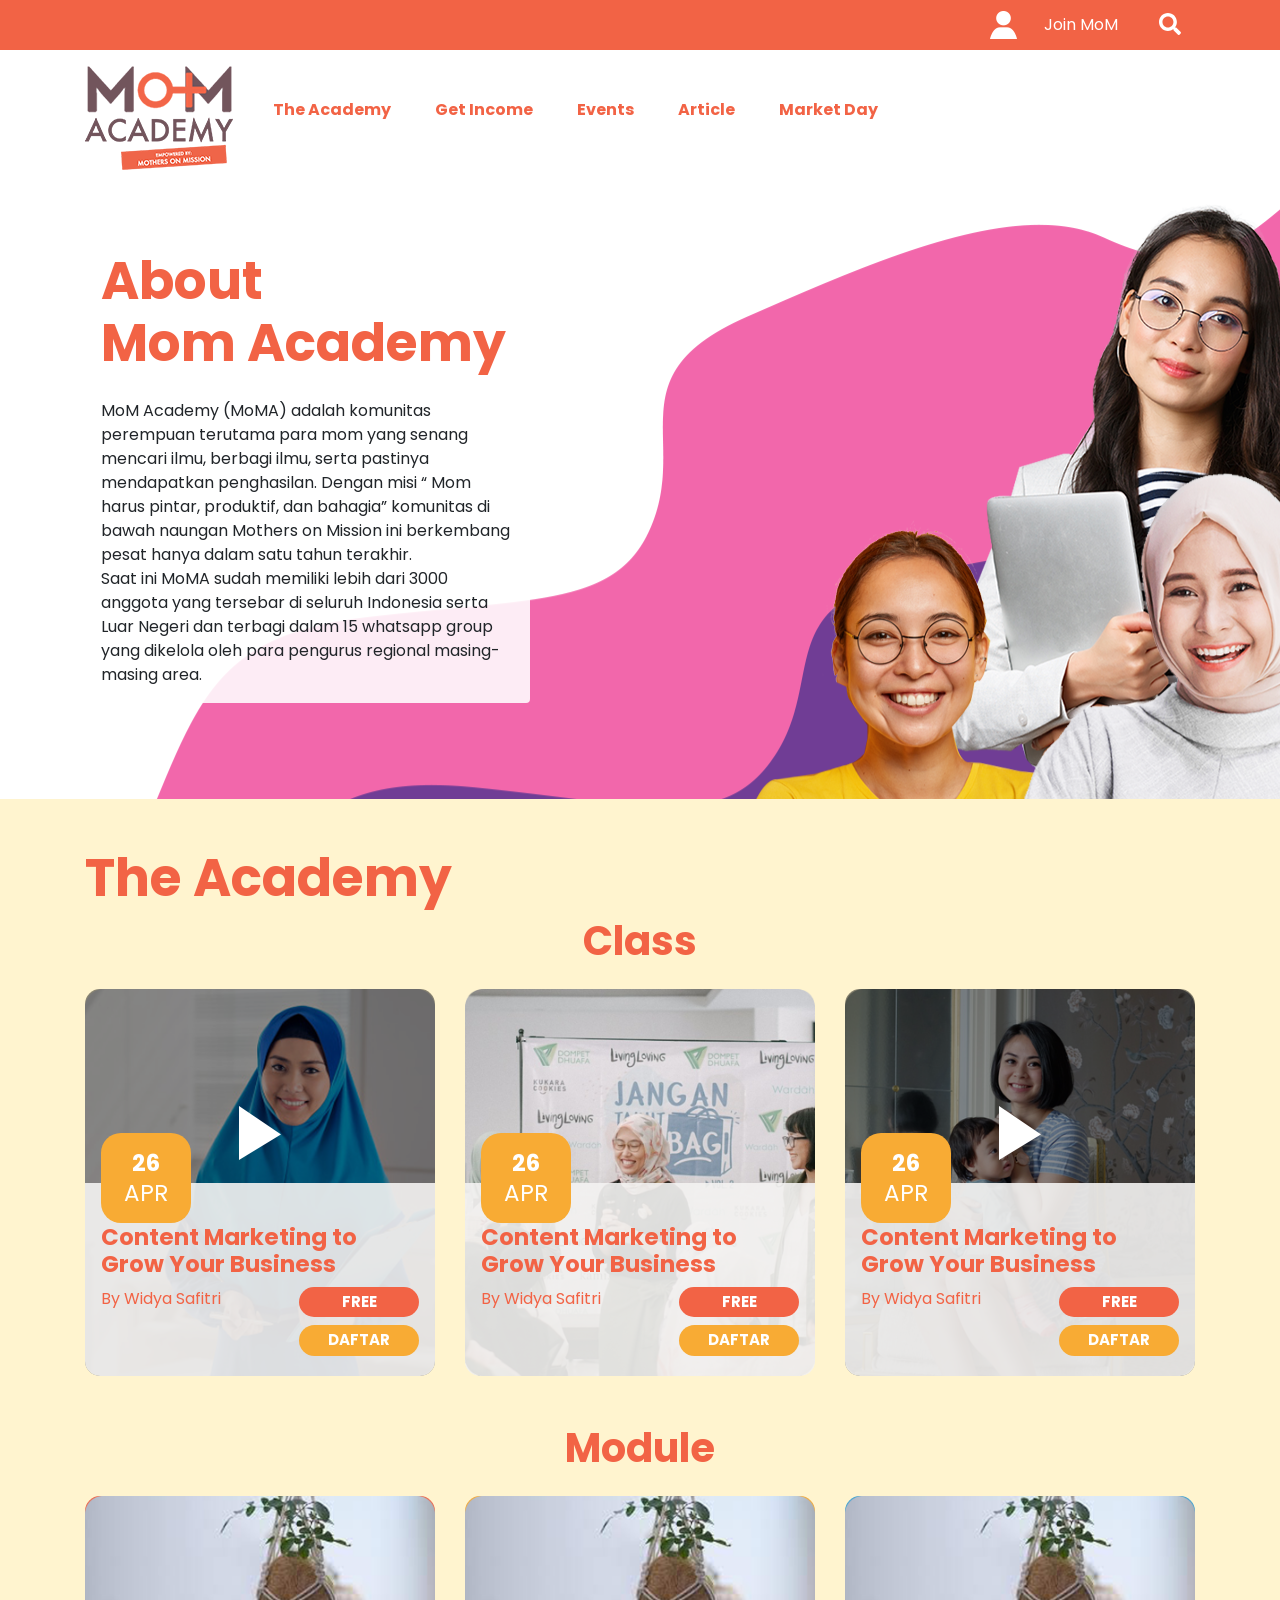
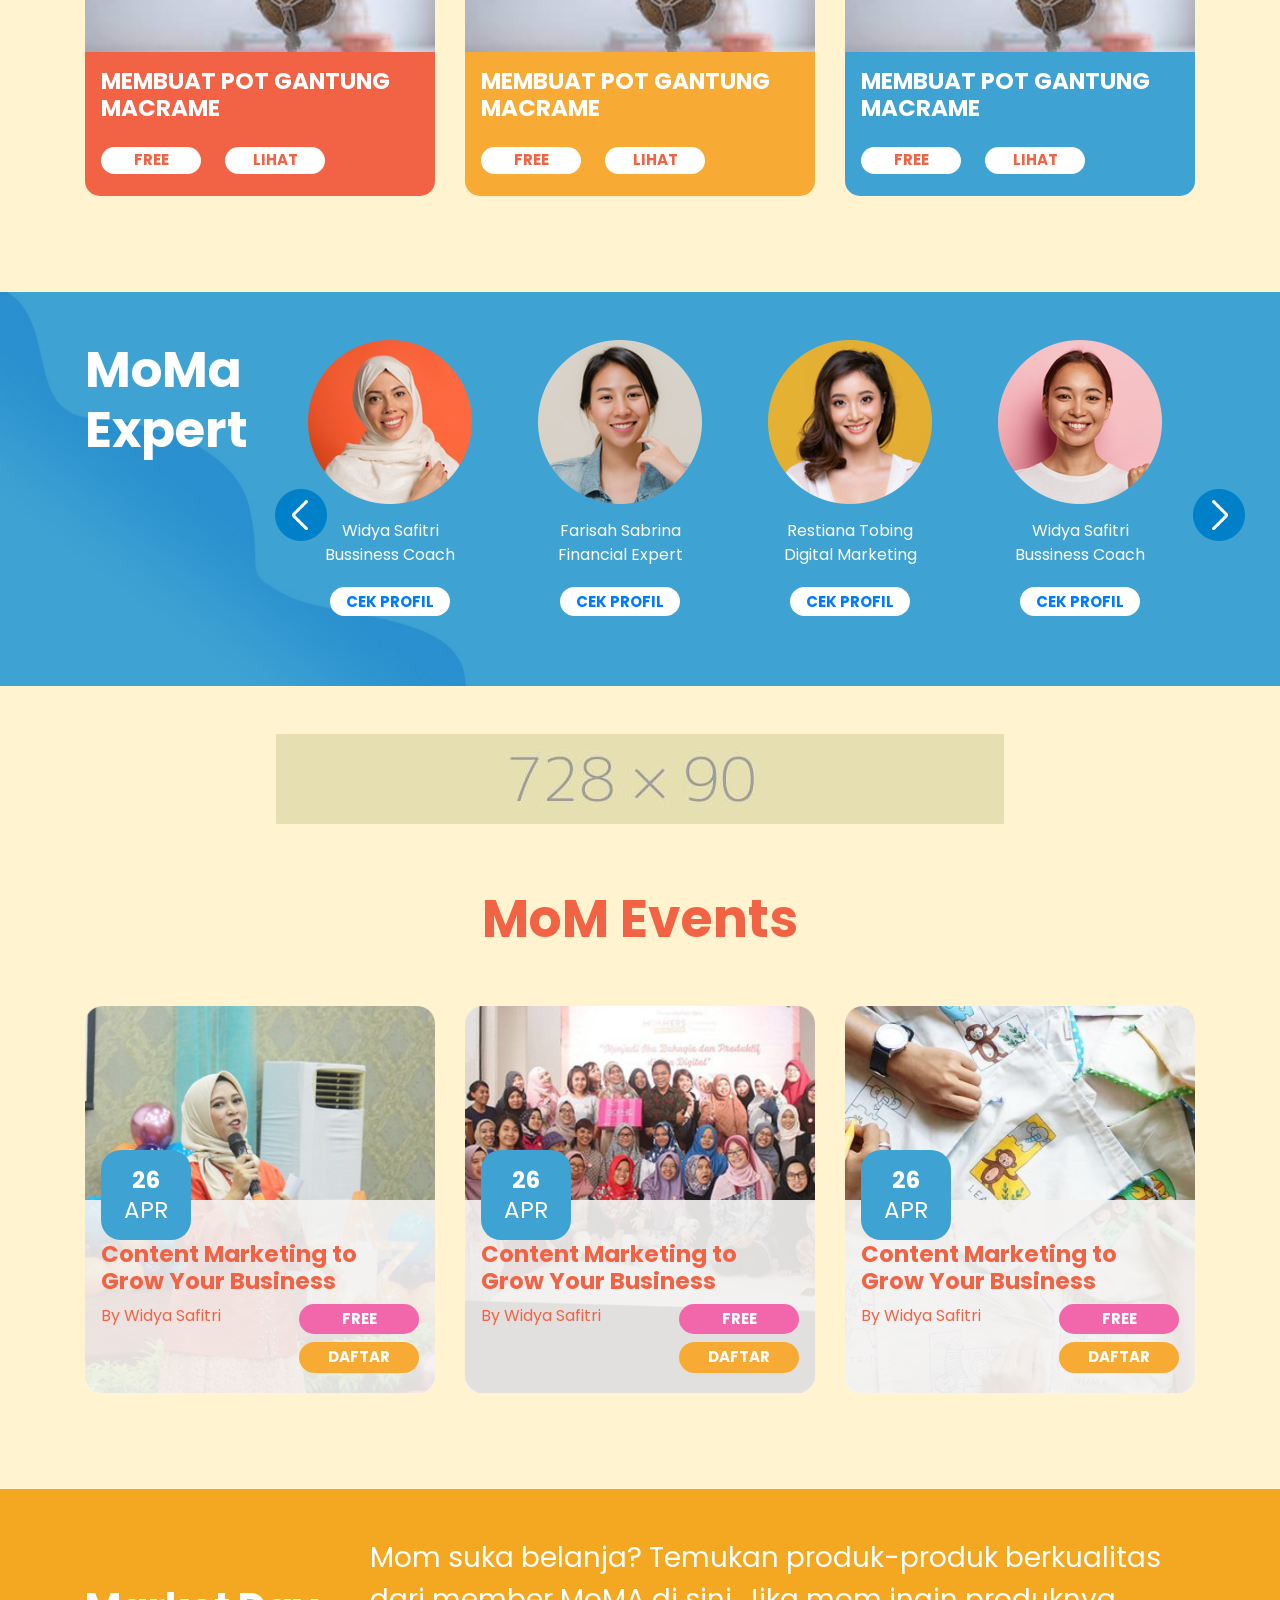
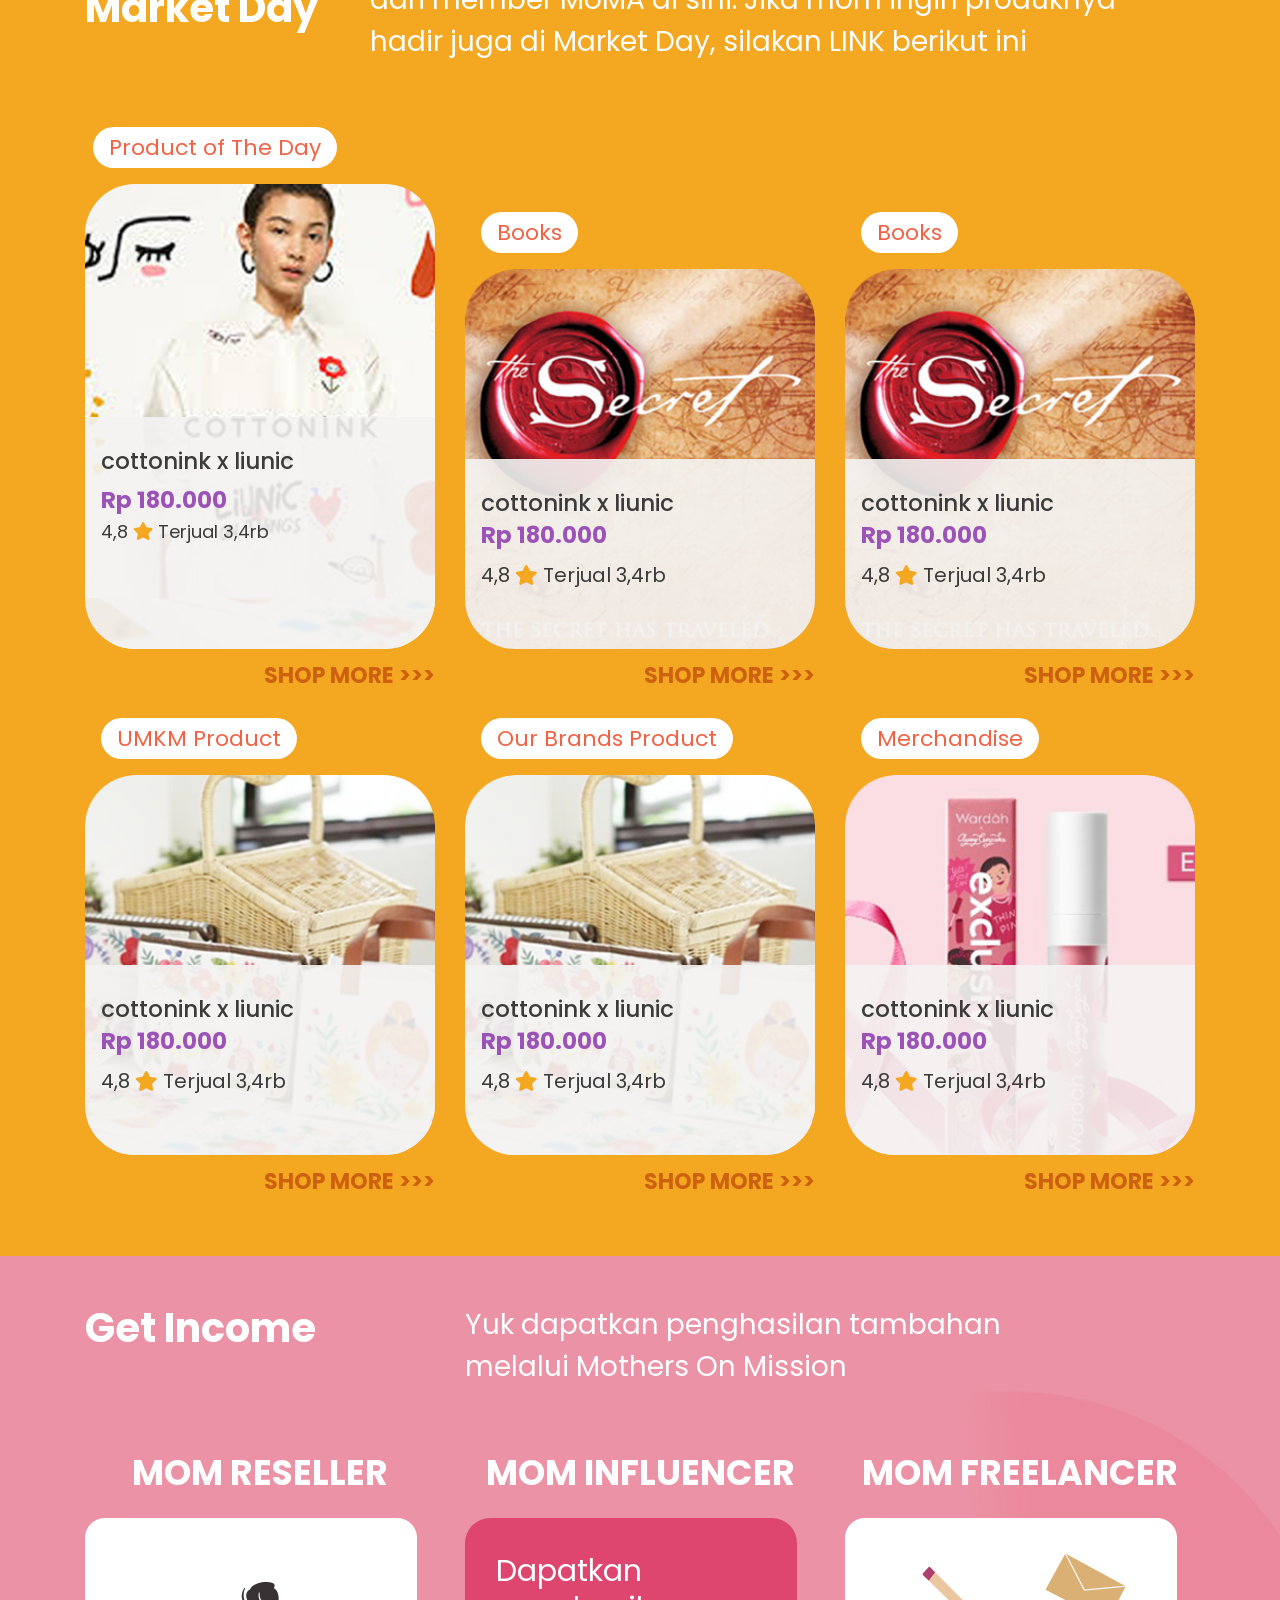
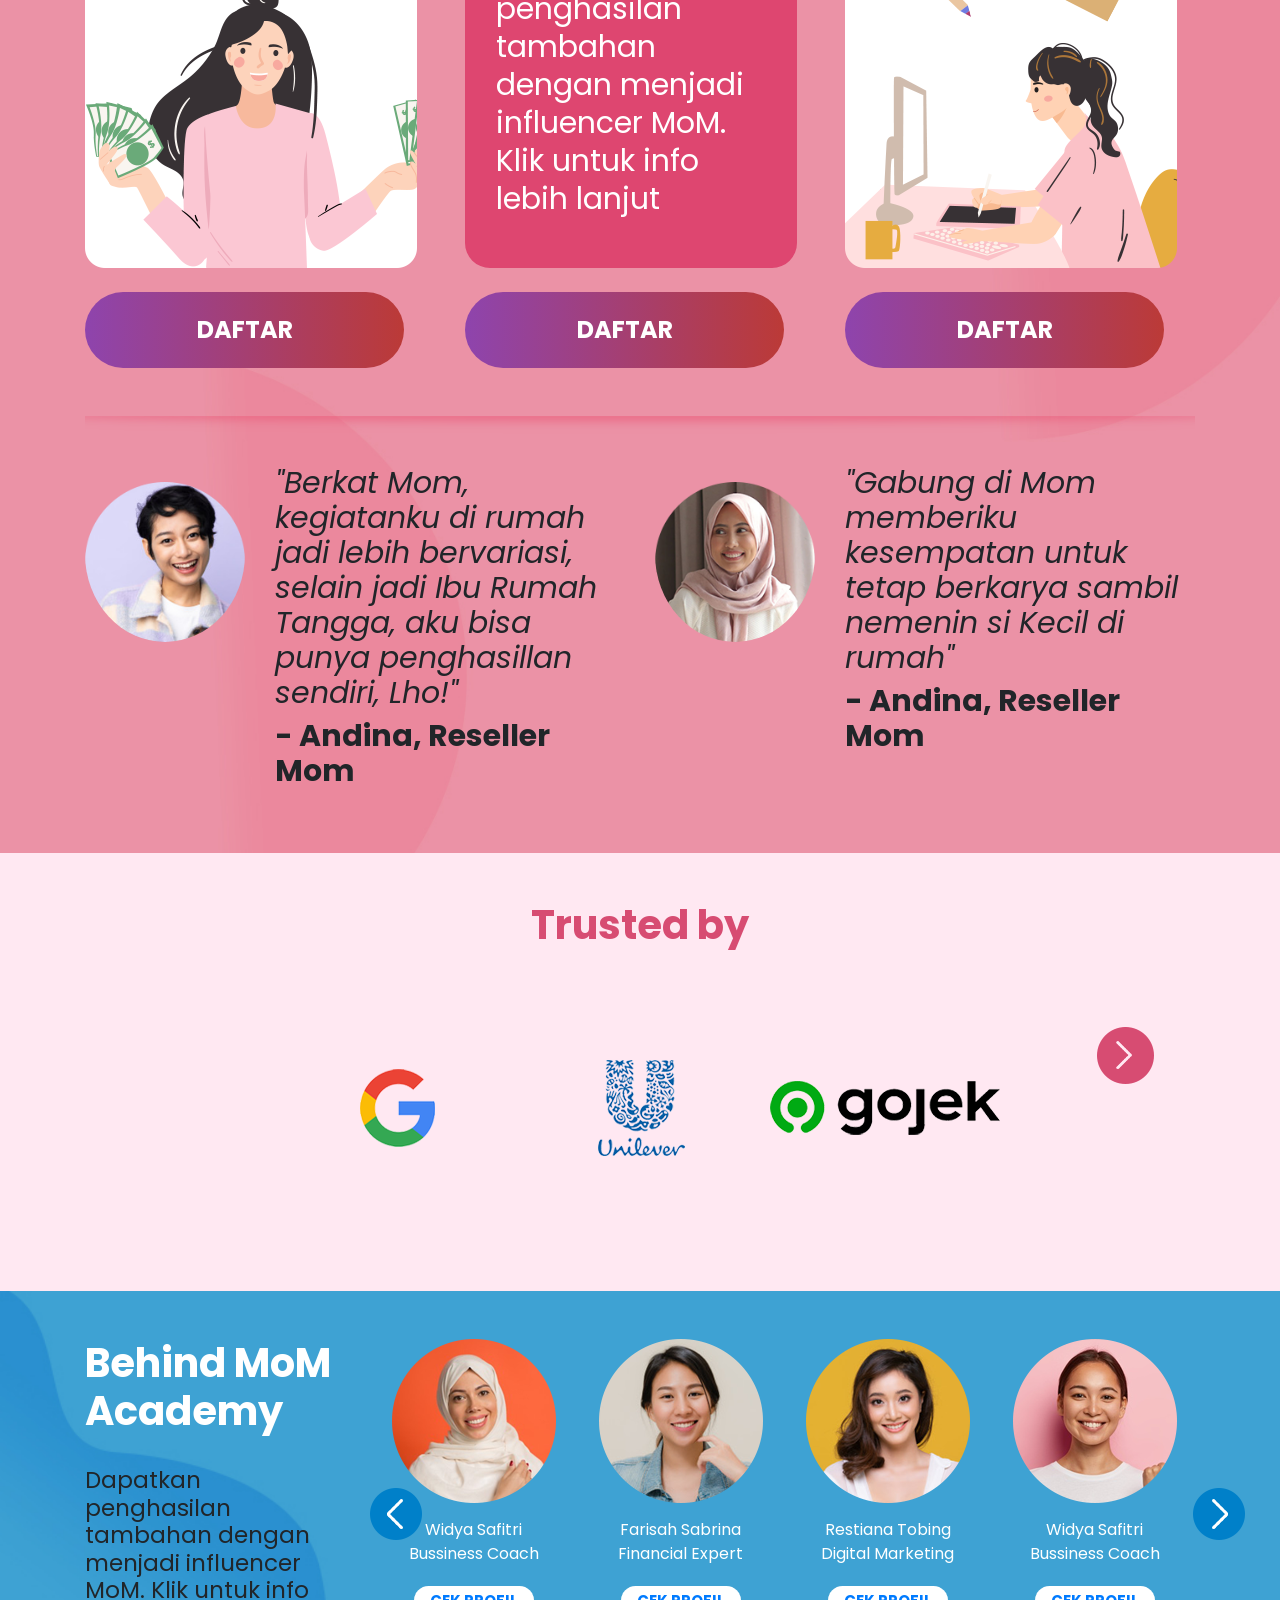
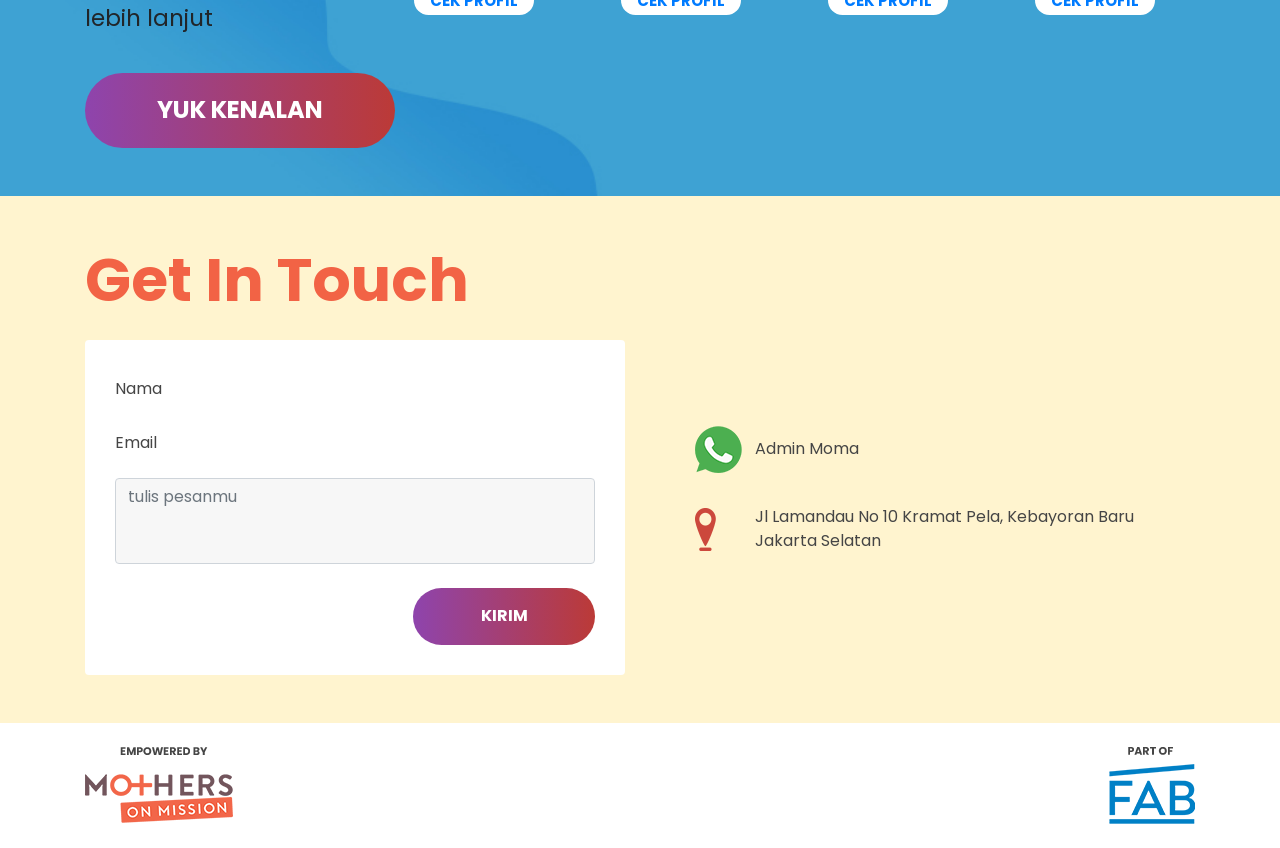
==== commit e5b8e0bb: "update" ====
--- a/index.html
+++ b/index.html
@@ -44,9 +44,10 @@
               <div class="logo"><a href="index.html"><img src="images/logo.png" alt="" class="img-fluid"></a></div>
               <div class="menus d-flex align-items-center">
                 <ul>
-                  <li class="mr-4"><a href="detail-class.html">The Academy</a></li>
+                  <li class="mr-4"><a href="academy-class.html">The Academy</a></li>
                   <li class="mr-4"><a href="get-income.html">Get Income</a></li>
                   <li class="mr-4"><a href="events.html">Events</a></li>
+                  <li class="mr-4"><a href="article.html">Article</a></li>
                   <li class="mr-4"><a href="market.html">Market Day</a></li>
                 </ul>
               </div>
@@ -67,19 +68,22 @@
           <div class="collapse navbar-collapse" id="navbarSupportedContent">
             <ul class="navbar-nav mr-auto">
               <li class="nav-item active">
-                <a class="nav-link text-white" href="#">Home <span class="sr-only">(current)</span></a>
+                <a class="nav-link text-white" href="index.html">Home <span class="sr-only">(current)</span></a>
               </li>
               <li class="nav-item">
-                <a class="nav-link text-white" href="#">The Academy</a>
+                <a class="nav-link text-white" href="academy-class.html">The Academy</a>
               </li>
               <li class="nav-item">
-                <a class="nav-link text-white" href="#">Get Income</a>
+                <a class="nav-link text-white" href="get-income.html">Get Income</a>
               </li>
               <li class="nav-item">
                 <a class="nav-link text-white" href="events.html">Events</a>
               </li>
               <li class="nav-item">
-                <a class="nav-link text-white" href="#">Market Day</a>
+                <a class="nav-link text-white" href="article.html">Article</a>
+              </li>
+              <li class="nav-item">
+                <a class="nav-link text-white" href="market.html">Market Day</a>
               </li>
             </ul>
             <form class="form-inline my-2 my-lg-0">
@@ -129,7 +133,7 @@
                       <div class="column">
                         <div class="author d-none d-sm-block">By Widya Safitri</div>
                         <div class="btn-act text-center">
-                          <a href="#" class="free rounded-pill text-white mb-2 text-uppercase p-1">Free</a>
+                          <a href="detail-class.html" class="free rounded-pill text-white mb-2 text-uppercase p-1">Free</a>
                           <a href="#" class="daftar rounded-pill text-white text-uppercase p-1">Daftar</a>
                         </div>
                       </div>
@@ -155,7 +159,7 @@
                       <div class="column">
                         <div class="author d-none d-sm-block">By Widya Safitri</div>
                         <div class="btn-act text-center">
-                          <a href="#" class="free rounded-pill text-white mb-2 text-uppercase p-1">Free</a>
+                          <a href="detail-class.html" class="free rounded-pill text-white mb-2 text-uppercase p-1">Free</a>
                           <a href="#" class="daftar rounded-pill text-white text-uppercase p-1">Daftar</a>
                         </div>
                       </div>
@@ -181,7 +185,7 @@
                       <div class="column">
                         <div class="author d-none d-sm-block">By Widya Safitri</div>
                         <div class="btn-act text-center">
-                          <a href="#" class="free rounded-pill text-white mb-2 text-uppercase p-1">Free</a>
+                          <a href="detail-class.html" class="free rounded-pill text-white mb-2 text-uppercase p-1">Free</a>
                           <a href="#" class="daftar rounded-pill text-white text-uppercase p-1">Daftar</a>
                         </div>
                       </div>
@@ -206,7 +210,7 @@
                     <div class="block-text w-100 p-3">
                       <h6 class="mb-4 d-none d-sm-block"><a href="detail-module.html">MEMBUAT POT GANTUNG MACRAME</a></h6>
                       <div class="btn-act">
-                        <a href="#" class="rounded-pill mb-2 text-uppercase">Free</a>
+                        <a href="detail-class.html" class="rounded-pill mb-2 text-uppercase">Free</a>
                         <a href="#" class="rounded-pill text-uppercase">Lihat</a>
                       </div>
                     </div>
@@ -225,7 +229,7 @@
                     <div class="block-text w-100 p-3">
                       <h6 class="mb-4 d-none d-sm-block"><a href="detail-module.html">MEMBUAT POT GANTUNG MACRAME</a></h6>
                       <div class="btn-act">
-                        <a href="#" class="rounded-pill mb-2 text-uppercase">Free</a>
+                        <a href="detail-class.html" class="rounded-pill mb-2 text-uppercase">Free</a>
                         <a href="#" class="rounded-pill text-uppercase">Lihat</a>
                       </div>
                     </div>
@@ -244,7 +248,7 @@
                     <div class="block-text w-100 p-3">
                       <h6 class="mb-4 d-none d-sm-block"><a href="detail-module.html">MEMBUAT POT GANTUNG MACRAME</a></h6>
                       <div class="btn-act">
-                        <a href="#" class="rounded-pill mb-2 text-uppercase">Free</a>
+                        <a href="detail-class.html" class="rounded-pill mb-2 text-uppercase">Free</a>
                         <a href="#" class="rounded-pill text-uppercase">Lihat</a>
                       </div>
                     </div>
@@ -334,7 +338,7 @@
                       <div class="column">
                         <div class="author d-none d-sm-block">By Widya Safitri</div>
                         <div class="btn-act text-center">
-                          <a href="#" class="free rounded-pill text-white mb-2 text-uppercase p-1">Free</a>
+                          <a href="events.html" class="free rounded-pill text-white mb-2 text-uppercase p-1">Free</a>
                           <a href="#" class="daftar rounded-pill text-white text-uppercase p-1">Daftar</a>
                         </div>
                       </div>
@@ -360,7 +364,7 @@
                       <div class="column">
                         <div class="author d-none d-sm-block">By Widya Safitri</div>
                         <div class="btn-act text-center">
-                          <a href="#" class="free rounded-pill text-white mb-2 text-uppercase p-1">Free</a>
+                          <a href="events.html" class="free rounded-pill text-white mb-2 text-uppercase p-1">Free</a>
                           <a href="#" class="daftar rounded-pill text-white text-uppercase p-1">Daftar</a>
                         </div>
                       </div>
@@ -386,7 +390,7 @@
                       <div class="column">
                         <div class="author d-none d-sm-block">By Widya Safitri</div>
                         <div class="btn-act text-center">
-                          <a href="#" class="free rounded-pill text-white mb-2 text-uppercase p-1">Free</a>
+                          <a href="events.html" class="free rounded-pill text-white mb-2 text-uppercase p-1">Free</a>
                           <a href="#" class="daftar rounded-pill text-white text-uppercase p-1">Daftar</a>
                         </div>
                       </div>
@@ -426,7 +430,7 @@
                     </div>
                   </div>       
                 </div>
-                <div class="shop-more text-uppercase"><a href="#">shop more >>></a></div>
+                <div class="shop-more text-uppercase"><a href="market.html">shop more >>></a></div>
               </div>
               <div class="col-md-4">
                 <div class="block-label mt-85 rounded-pill bg-white d-inline-block p-1 px-3 mb-3 ml-3">Books</div>
@@ -442,7 +446,7 @@
                     </div>
                   </div>       
                 </div>
-                <div class="shop-more text-uppercase"><a href="#">shop more >>></a></div>
+                <div class="shop-more text-uppercase"><a href="market.html">shop more >>></a></div>
               </div>
               <div class="col-md-4">
                 <div class="block-label mt-85 rounded-pill bg-white d-inline-block p-1 px-3 mb-3 ml-3">Books</div>
@@ -458,7 +462,7 @@
                     </div>
                   </div>       
                 </div>
-                <div class="shop-more text-uppercase"><a href="#">shop more >>></a></div>
+                <div class="shop-more text-uppercase"><a href="market.html">shop more >>></a></div>
               </div>
               <div class="col-md-4">
                 <div class="block-label mt-3 rounded-pill bg-white d-inline-block p-1 px-3 mb-3 ml-3">UMKM Product</div>
@@ -474,7 +478,7 @@
                     </div>
                   </div>       
                 </div>
-                <div class="shop-more text-uppercase"><a href="#">shop more >>></a></div>
+                <div class="shop-more text-uppercase"><a href="market.html">shop more >>></a></div>
               </div>
               <div class="col-md-4">
                 <div class="block-label mt-3 rounded-pill bg-white d-inline-block p-1 px-3 mb-3 ml-3">Our Brands Product</div>
@@ -490,7 +494,7 @@
                     </div>
                   </div>       
                 </div>
-                <div class="shop-more text-uppercase"><a href="#">shop more >>></a></div>
+                <div class="shop-more text-uppercase"><a href="market.html">shop more >>></a></div>
               </div>
               <div class="col-md-4">
                 <div class="block-label mt-3 rounded-pill bg-white d-inline-block p-1 px-3 mb-3 ml-3">Merchandise</div>
@@ -506,7 +510,7 @@
                     </div>
                   </div>       
                 </div>
-                <div class="shop-more text-uppercase"><a href="#">shop more >>></a></div>
+                <div class="shop-more text-uppercase"><a href="market.html">shop more >>></a></div>
               </div>
             </div>
           </div>
@@ -641,21 +645,21 @@
                 <div class="block">
                   <h4 class="subtitle text-uppercase text-white text-center mb-4 font-weight-bold">mom reseller</h4>
                   <div class="img mb-4"><img src="images/img-income-1.png" alt="" class="img-fluid"></div>
-                  <div class="button"><a href="#" class="rounded-pill link-gradient font-weight-bold d-flex align-items-center justify-content-center text-uppercase text-white text-center">daftar</a></div>
+                  <div class="button"><a href="get-income.html" class="rounded-pill link-gradient font-weight-bold d-flex align-items-center justify-content-center text-uppercase text-white text-center">daftar</a></div>
                 </div>
               </div>
               <div class="col-md-4">
                 <div class="block">
                   <h4 class="subtitle text-uppercase text-white text-center mb-4 font-weight-bold">mom influencer</h4>
                   <div class="headline mb-4 text-white"><p>Dapatkan penghasilan tambahan dengan menjadi influencer MoM. Klik untuk info lebih lanjut</p></div>
-                  <div class="button"><a href="#" class="rounded-pill link-gradient font-weight-bold d-flex align-items-center justify-content-center text-uppercase text-white text-center">daftar</a></div>
+                  <div class="button"><a href="get-income.html" class="rounded-pill link-gradient font-weight-bold d-flex align-items-center justify-content-center text-uppercase text-white text-center">daftar</a></div>
                 </div>
               </div>
               <div class="col-md-4">
                 <div class="block">
                   <h4 class="subtitle text-uppercase text-white text-center mb-4 font-weight-bold">mom freelancer</h4>
                   <div class="img mb-4"><img src="images/img-income-2.png" alt="" class="img-fluid"></div>
-                  <div class="button"><a href="#" class="rounded-pill link-gradient font-weight-bold d-flex align-items-center justify-content-center text-uppercase text-white text-center">daftar</a></div>
+                  <div class="button"><a href="get-income.html" class="rounded-pill link-gradient font-weight-bold d-flex align-items-center justify-content-center text-uppercase text-white text-center">daftar</a></div>
                 </div>
               </div>
             </div>
--- a/styles/main.css
+++ b/styles/main.css
@@ -1 +1 @@
-body{font-family:Poppins,sans-serif}#wrapper{overflow:hidden}.form-control-plaintext{outline:none}@media screen and (max-width:768px){#top-desktop{display:none}}#top-mobile{display:none}@media screen and (max-width:768px){#top-mobile{display:block}}@media (max-width:991.98px){.mobile-column{-webkit-box-orient:vertical;-webkit-box-direction:normal;-ms-flex-direction:column;flex-direction:column}}.link-gradient{background-image:-webkit-gradient(linear,left top,right top,from(#8e44ad),color-stop(55%,#c0392b),to(#c0392b));background-image:linear-gradient(90deg,#8e44ad 0,#c0392b 55%,#c0392b);-webkit-transition:.5s;transition:.5s;background-size:200% auto}.link-gradient:hover{background-position:100%;color:#fff;text-decoration:none}.bg-orange{background:#f26345}.bg-yellow{background:#f8ab34}.bg-blue{background:#3ea2d3}.bg-purple{background:#9f3799}.bg-pink{background:#f76fb9}.bg-green{background:#5da052}.form-popup .wrapper-oblock:before{left:0}.form-popup .wrapper-oblock:after,.form-popup .wrapper-oblock:before{position:absolute;content:"";width:50%;height:1px;background-color:#000;top:50%}.form-popup .wrapper-oblock:after{right:0}.form-popup .wrapper-oblock .oblock{background:#fff;display:inline-block;position:relative;z-index:1}.form-popup form .form-group input{background-color:#f5f5f5;border:none;padding:25px 20px;border-radius:10px}.form-popup form .form-group span{color:#f26345}.form-popup form .btn-submit-popup{background:#f26345;border-radius:15px}@media (min-width:768px){.form-popup form .btn-submit-popup{height:60px}}.detail-class-page-wrapper .date{background:#3ea2d3;width:90px;height:90px;border-radius:20px;font-size:23px;line-height:30px;top:-50px}@media (max-width:575.98px){.detail-class-page-wrapper .date{top:-175px;right:20px;width:60px;height:60px;border-radius:10px;font-size:18px;line-height:20px}}.detail-class-page-wrapper .menu-after-details-info{font-size:24px}@media (max-width:575.98px){.detail-class-page-wrapper .menu-after-details-info{font-size:16px}}.detail-class-page-wrapper .menu-after-details-info a{color:#3ea2d3;font-weight:600;text-decoration:none;display:block;padding-right:20px;position:relative}.detail-class-page-wrapper .menu-after-details-info a:hover{color:#f26345}.detail-class-page-wrapper .menu-after-details-info a:first-child:before{position:absolute;content:"";width:2px;height:15px;background-color:#212222;right:0;top:10px}@media (max-width:575.98px){.detail-class-page-wrapper .menu-after-details-info a:first-child:before{top:5px}}.detail-class-page-wrapper .menu-after-details-info .time{color:#212222;opacity:.5}.detail-class-page-wrapper .title-page{font-weight:700;color:#4b4b4b}@media (max-width:575.98px){.detail-class-page-wrapper .title-page{font-size:20px}}.detail-class-page-wrapper .details-info{color:#4b4b4b;font-size:19px}@media (max-width:575.98px){.detail-class-page-wrapper .details-info{font-size:14px}}.detail-class-page-wrapper .shortdesc{color:#2a2a2a}.detail-class-page-wrapper .sidebar-menus{background-color:#333}@media (min-width:992px){.detail-class-page-wrapper .sidebar-menus{height:464px}}.detail-class-page-wrapper .sidebar-menus ul{padding:0;margin:0}@media (min-width:768px){.detail-class-page-wrapper .sidebar-menus ul{height:410px;overflow-y:scroll}}.detail-class-page-wrapper .sidebar-menus ul li{list-style:none;font-weight:700;margin-bottom:20px}@media (max-width:991.98px){.detail-class-page-wrapper .sidebar-menus ul li{font-size:13px}}.detail-class-page-wrapper .sidebar-menus ul li a{color:#fff;text-decoration:none}.detail-class-page-wrapper .sidebar-menus ul li a:hover{color:#f26345}.market-class-page .submenux ul{margin:0}@media (max-width:991.98px){.market-class-page .submenux ul{padding-left:0}}.market-class-page .submenux ul li{list-style:none;float:left;font-size:20px;margin-right:30px}@media (max-width:575.98px){.market-class-page .submenux ul li{float:none}}.market-class-page .submenux ul li:last-child{margin-right:0}.market-class-page .submenux ul li.active,.market-class-page .submenux ul li:hover{font-weight:700}.market-class-page .submenux ul li a{color:#4f4e4e;text-decoration:none}.market-class-page .sell{font-size:20px}.market-class-page .sell a{font-weight:700;color:#f26345;text-decoration:none}.market-class-page .btn-search{width:60%;height:50px}@media (min-width:576px) and (max-width:991.98px){.market-class-page .btn-search span{display:none}}.market-class-page .sortmenus p{line-height:2.5}.market-class-page .sortmenus ul li{list-style:none;float:left;margin-right:20px;padding:10px 20px;border-radius:10px}@media (max-width:991.98px){.market-class-page .sortmenus ul li{padding:10px;margin-right:0}}.market-class-page .sortmenus ul li.active{background:#f26345;color:#fff}.market-class-page .sortmenus ul li .dropdown button{background-color:transparent!important;border:none;color:#454545!important;-webkit-box-shadow:none!important;box-shadow:none!important}.market-class-page .block .block-col{height:285px!important;border-radius:20px!important}@media (max-width:575.98px){.market-class-page .block .block-col{height:365px!important}}@media (max-width:575.98px){.market-class-page .block .block-col .rating{display:-webkit-box;display:-ms-flexbox;display:flex}.market-class-page .block .block-col .rating span{line-height:20px;margin-right:3px}}.market-class-page .btn-act-market button{width:45%;height:35px}.market-class-page .market-left-wrapper .market-left-img .slick-dots{padding:0;margin:0;display:-webkit-box;display:-ms-flexbox;display:flex;-webkit-box-pack:center;-ms-flex-pack:center;justify-content:center;position:absolute;bottom:20px;left:0;right:0}.market-class-page .market-left-wrapper .market-left-img .slick-dots li{list-style:none;margin:0 5px}.market-class-page .market-left-wrapper .market-left-img .slick-dots li.slick-active button{background-color:#655141}.market-class-page .market-left-wrapper .market-left-img .slick-dots li button{border:none;background:#fff;text-indent:-9999px;width:15px;height:15px;border-radius:50%;padding:0;outline:none}.market-class-page .market-left-wrapper .ava{width:65px;height:65px;overflow:hidden;border-radius:50%}.market-class-page .market-left-wrapper .city{color:#999797;font-size:18px}.market-class-page .market-left-wrapper .ratings ul{padding:0;margin:0}.market-class-page .market-left-wrapper .ratings ul li{list-style:none;float:left;color:#fbd005}.market-class-page .market-left-wrapper .feedback{font-size:18px}.market-class-page .market-left-wrapper .feedback a{text-decoration:underline;color:#f26345}.market-class-page .market-right-wrapper{color:#3b3b3b}.market-class-page .market-right-wrapper .title-market{font-size:45px;font-weight:600}.market-class-page .market-right-wrapper .after-title .ratings ul{padding:0;margin:0}.market-class-page .market-right-wrapper .after-title .ratings ul li{list-style:none;float:left;color:#fbd005}@media (max-width:991.98px){.market-class-page .market-right-wrapper .after-title .ratings ul li{font-size:12px}}.market-class-page .market-right-wrapper .after-title .reviews{border-left:1px solid;border-right:1px solid}.market-class-page .market-right-wrapper .price{font-size:35px;color:#f26345;font-weight:600}.market-class-page .market-right-wrapper .btn-wrapper button{height:55px;font-size:19px}@media (max-width:991.98px){.market-class-page .market-right-wrapper .btn-wrapper button{font-size:15px}}.market-class-page .market-right-wrapper .btn-wrapper .chat button{border:1px solid #4f4e4e;color:#4f4e4e}.market-class-page .market-right-wrapper .btn-wrapper .order button{background-color:#f26345;color:#fff}.orange-top{background-color:#f26345}.orange-top .act-link{width:120px}.orange-top .act-link a{color:#fff}.orange-top .searchbar{position:relative;min-width:50px;width:0;height:50px;float:right;overflow:hidden;-webkit-transition:width .3s;transition:width .3s}.orange-top .searchbar-input{top:0;right:0;border:0;outline:0;width:100%;height:50px;margin:0;padding:0 55px 0 20px;font-size:20px;color:#000;background:#f5f5f5}.orange-top .searchbar-input::-webkit-input-placeholder{color:#fff}.orange-top .searchbar-input:-moz-placeholder,.orange-top .searchbar-input::-moz-placeholder{color:#fff}.orange-top .searchbar-input:-ms-input-placeholder{color:#fff}.orange-top .searchbar-icon,.orange-top .searchbar-submit{width:50px;height:50px;display:block;position:absolute;top:0;font-family:verdana;font-size:22px;right:0;padding:0;margin:0;border:0;outline:0;line-height:50px;text-align:center;cursor:pointer;color:#fff;background:#f26345}.orange-top .searchbar-open{width:100%}.after-orange-top .menus ul li{float:left;list-style:none;font-weight:700;position:relative;padding-right:20px}.after-orange-top .menus ul li:last-child{padding-right:0}.after-orange-top .menus ul li.active:before{background-color:#f26345;position:absolute;content:"";width:10px;height:10px;left:-15px;border-radius:50%;top:7px}.after-orange-top .menus ul li.active a{color:#72555c}.after-orange-top .menus ul li a{color:#f26345;text-decoration:none}.after-orange-top .menus ul li a:hover{color:#72555c}.section h1.title{font-size:52px;font-weight:700;color:#f26345}@media (max-width:575.98px){.section h1.title{font-size:36px}}#banner-get-income{background:#e4e1d9 url(../images/banner-get-income.png) no-repeat 50%}@media (min-width:768px){#banner-get-income{min-height:600px}}#banner-get-income .title{font-size:50px;color:#343434;font-weight:600}@media (max-width:575.98px){#banner-get-income .title{font-size:25px}}#banner-get-income .shortdesc{font-size:19px;color:#4f4e4e}#banner-get-income .shortdesc a{color:#4f4e4e}#banner-get-income .register-btn{width:50%;font-size:20px}#banner-get-income .register-btn a{font-weight:600;height:60px}#freelancer .list-freelancer-wrapper .box{border-radius:15px}#freelancer .list-freelancer-wrapper .box a{text-decoration:underline}#freelancer .list-freelancer-wrapper .block .img a{border-radius:15px;overflow:hidden}@media (min-width:768px){#freelancer .list-freelancer-wrapper .block .img a{height:342px}}#freelancer .list-freelancer-wrapper .block .img a:before{content:"";position:absolute;background:url(../images/shadow-freelancer.png) no-repeat;width:100%;height:300px;bottom:-100px;left:0;right:0;-o-object-fit:cover;object-fit:cover}#freelancer .list-freelancer-wrapper .block .img a img{height:100%;-o-object-fit:cover;object-fit:cover}#freelancer .list-freelancer-wrapper .block .img a:hover .txt h4{color:#f26345!important}#freelancer .list-freelancer-wrapper .block .img a .txt{bottom:0;left:0;right:0;font-size:30px}#headline2 h1{color:#f26345;font-size:50px}#headline2 .register-btn{display:-webkit-box;display:-ms-flexbox;display:flex;-webkit-box-align:center;-ms-flex-align:center;align-items:center;-webkit-box-pack:center;-ms-flex-pack:center;justify-content:center;font-size:20px}#headline2 .register-btn a{font-weight:600;height:60px;padding:0 40px}#about{background:url(../images/banner-about.png) no-repeat}@media (max-width:767.98px){#about{background-color:#fff4cf;background-size:cover;background-position:30% 50px}}@media (min-width:768px) and (max-width:1199.98px){#about{background-position:-500px 0}}#about .block{background:hsla(0,0%,100%,.88)}#academy{background:#fff4cf}#academy.academy-class-page .column .block .block-module{height:385px}@media (max-width:575.98px){#academy.academy-class-page .column .block .block-module{height:auto}}#academy .filter-category select{background:url(../images/arrow-dropdown.png) no-repeat 90%;-moz-appearance:none;-webkit-appearance:none;appearance:none;height:52px;font-size:12px}#academy .btn-search{background:#f26345;border:none;height:52px}@media (min-width:576px) and (max-width:991.98px){#academy .btn-search span{display:none}}#academy h4{color:#f26345;font-size:40px;font-weight:700}@media (max-width:575.98px){#academy h4{text-align:left!important;font-size:28px}}#academy .column .block{display:block}@media (max-width:575.98px){#academy .column .block{margin-bottom:20px}}#academy .column .block .block-module{height:300px;overflow:hidden;border-radius:15px}@media (max-width:575.98px){#academy .column .block .block-module{height:250px}}#academy .column .block .block-module .img a{display:block;height:100%}@media (max-width:575.98px){#academy .column .block .block-module .img a:before{background:rgba(0,0,0,.45);content:"";position:absolute;width:100%;height:100%;top:0}}#academy .column .block .block-module .img a .title-mobile{bottom:0;font-size:23px}#academy .column .block .block-module h6{font-size:23px;font-weight:700}#academy .column .block .block-module h6 a{color:#fff;text-decoration:none}#academy .column .block .block-module h6 a:hover{color:#f4f3f2}@media (max-width:575.98px){#academy .column .block .block-module .btn-act{width:100%;-webkit-box-orient:horizontal;-webkit-box-direction:normal;-ms-flex-direction:row;flex-direction:row;-webkit-box-align:center;-ms-flex-align:center;align-items:center;height:50px;display:-webkit-box;display:-ms-flexbox;display:flex}}#academy .column .block .block-module .btn-act a{background:#fff;color:#f26345;font-size:15px;font-weight:700;width:100px;display:inline-block;text-align:center;margin-right:20px;text-decoration:none;padding:2px}@media (max-width:575.98px){#academy .column .block .block-module .btn-act a{width:48%;margin-bottom:0!important;height:40px;-webkit-box-align:center;-ms-flex-align:center;align-items:center;display:-webkit-box;display:-ms-flexbox;display:flex;-webkit-box-pack:center;-ms-flex-pack:center;justify-content:center}}#academy .column .block .block-module .btn-act a:last-child{margin-right:0}#academy .column .block .block-col{height:387px;overflow:hidden;border-radius:15px}@media (max-width:575.98px){#academy .column .block .block-col{height:270px}}#academy .column .block .block-col .img a{display:block}@media (max-width:575.98px){#academy .column .block .block-col .img a:before{background:rgba(0,0,0,.45);content:"";position:absolute;width:100%;height:100%;top:0}}#academy .column .block .block-col .img a.thumb-video:before{background:rgba(0,0,0,.45) url(../images/btn-play.png) no-repeat center 35%;content:"";position:absolute;width:100%;height:100%;top:0}@media (max-width:575.98px){#academy .column .block .block-col .img a.thumb-video:before{background-image:none}}#academy .column .block .block-col .img a .floating-txt{top:20%}#academy .column .block .block-col .img a .floating-txt h6{font-size:23px;font-weight:700}#academy .column .block .block-col .block-text{position:absolute;height:50%;bottom:0;background:rgba(244,243,242,.9)}@media (max-width:575.98px){#academy .column .block .block-col .block-text{height:30%}}#academy .column .block .block-col .block-text .date{background:#f8ab34;position:absolute;width:90px;height:90px;border-radius:20px;font-size:23px;line-height:30px;top:-50px}@media (max-width:575.98px){#academy .column .block .block-col .block-text .date{top:-175px;right:20px;width:60px;height:60px;border-radius:10px;font-size:18px;line-height:20px}}#academy .column .block .block-col .block-text h6{color:#f26345;font-size:23px;font-weight:700;padding-top:25px}#academy .column .block .block-col .block-text h6 a{color:#f26345;text-decoration:none}#academy .column .block .block-col .block-text h6 a:hover{color:#f8ab34}#academy .column .block .block-col .block-text .column{display:-webkit-box;display:-ms-flexbox;display:flex;-webkit-box-pack:justify;-ms-flex-pack:justify;justify-content:space-between}#academy .column .block .block-col .block-text .column .author{color:#f26345}#academy .column .block .block-col .block-text .column .btn-act{width:120px;-webkit-box-orient:vertical;-webkit-box-direction:normal;-ms-flex-direction:column;flex-direction:column;display:-webkit-box;display:-ms-flexbox;display:flex;font-size:15px;font-weight:700}@media (max-width:575.98px){#academy .column .block .block-col .block-text .column .btn-act{width:100%;-webkit-box-orient:horizontal;-webkit-box-direction:normal;-ms-flex-direction:row;flex-direction:row;-webkit-box-align:center;-ms-flex-align:center;align-items:center;height:50px;display:-webkit-box;display:-ms-flexbox;display:flex;-webkit-box-pack:justify;-ms-flex-pack:justify;justify-content:space-between}}@media (max-width:575.98px){#academy .column .block .block-col .block-text .column .btn-act a{width:48%;margin-bottom:0!important;height:40px;-webkit-box-align:center;-ms-flex-align:center;align-items:center;display:-webkit-box;display:-ms-flexbox;display:flex;-webkit-box-pack:center;-ms-flex-pack:center;justify-content:center}}#academy .column .block .block-col .block-text .column .btn-act .free{background:#f26345;text-decoration:none}#academy .column .block .block-col .block-text .column .btn-act .free:hover{background:#fff;color:#f26345!important}#academy .column .block .block-col .block-text .column .btn-act .daftar{background:#f8ab34;text-decoration:none}#academy .column .block .block-col .block-text .column .btn-act .daftar:hover{background:#fff;color:#f8ab34!important}#expert{background:url(../images/blue-shape.jpg) no-repeat;background-size:cover}#expert .sliders-wrapper .slick-prev{position:absolute;left:0;top:50%;background:url(../images/arrow-expert.png) no-repeat;text-indent:-9999px;padding:0;width:52px;height:52px;border:none;-webkit-box-shadow:none;box-shadow:none;-webkit-transform:scaleX(-1);transform:scaleX(-1);z-index:9}@media (min-width:768px){#expert .sliders-wrapper .slick-prev{display:none}}#expert .sliders-wrapper .slick-next{position:absolute;right:-50px;top:50%;background:url(../images/arrow-expert.png) no-repeat;text-indent:-9999px;padding:0;width:52px;height:52px;border:none;-webkit-box-shadow:none;box-shadow:none}@media (max-width:575.98px){#expert .sliders-wrapper .slick-next{right:0}}#expert .headline{font-weight:700;font-size:50px}#expert .block .after-img .more{font-size:15px}#expert .block .after-img .more a{text-decoration:none;font-weight:700}#behind-mom{background:url(../images/blue-shape.jpg) no-repeat;background-size:cover}#behind-mom .shortdesc{font-size:23px;line-height:1.2}#behind-mom .moreknow{font-size:24px}#behind-mom .moreknow a{width:310px;height:75px}#behind-mom .sliders-wrapper .slick-prev{position:absolute;left:0;top:50%;background:url(../images/arrow-expert.png) no-repeat;text-indent:-9999px;padding:0;width:52px;height:52px;border:none;-webkit-box-shadow:none;box-shadow:none;-webkit-transform:scaleX(-1);transform:scaleX(-1);z-index:9}@media (min-width:768px){#behind-mom .sliders-wrapper .slick-prev{display:none}}#behind-mom .sliders-wrapper .slick-next{position:absolute;right:-50px;top:50%;background:url(../images/arrow-expert.png) no-repeat;text-indent:-9999px;padding:0;width:52px;height:52px;border:none;-webkit-box-shadow:none;box-shadow:none}@media (max-width:575.98px){#behind-mom .sliders-wrapper .slick-next{right:0}}#behind-mom .headline{font-weight:700;font-size:40px}#behind-mom .block .after-img .more{font-size:15px}#behind-mom .block .after-img .more a{text-decoration:none;font-weight:700}#events{background:#fff4cf}#events .column .block{display:block}@media (max-width:575.98px){#events .column .block{margin-bottom:20px}}#events .column .block .block-col{height:387px;overflow:hidden;border-radius:15px}@media (max-width:575.98px){#events .column .block .block-col{height:270px}}#events .column .block .block-col .img a{display:block}@media (max-width:575.98px){#events .column .block .block-col .img a:before{background:rgba(0,0,0,.45);content:"";position:absolute;width:100%;height:100%;top:0}}#events .column .block .block-col .img a.thumb-video:before{background:rgba(0,0,0,.45) url(../images/btn-play.png) no-repeat center 35%;content:"";position:absolute;width:100%;height:100%;top:0}#events .column .block .block-col .img a .floating-txt{top:20%}#events .column .block .block-col .img a .floating-txt h6{font-size:23px;font-weight:700}#events .column .block .block-col .block-text{position:absolute;height:50%;bottom:0;background:rgba(244,243,242,.9)}@media (max-width:575.98px){#events .column .block .block-col .block-text{height:30%}}#events .column .block .block-col .block-text .date{background:#3ea2d3;position:absolute;width:90px;height:90px;border-radius:20px;font-size:23px;line-height:30px;top:-50px}@media (max-width:575.98px){#events .column .block .block-col .block-text .date{top:-175px;right:20px;width:60px;height:60px;border-radius:10px;font-size:18px;line-height:20px}}#events .column .block .block-col .block-text h6{color:#f26345;font-size:23px;font-weight:700;padding-top:25px}#events .column .block .block-col .block-text h6 a{color:#f26345;text-decoration:none}#events .column .block .block-col .block-text h6 a:hover{color:#f8ab34}#events .column .block .block-col .block-text .column{display:-webkit-box;display:-ms-flexbox;display:flex;-webkit-box-pack:justify;-ms-flex-pack:justify;justify-content:space-between}#events .column .block .block-col .block-text .column .author{color:#f26345}#events .column .block .block-col .block-text .column .btn-act{width:120px;-webkit-box-orient:vertical;-webkit-box-direction:normal;-ms-flex-direction:column;flex-direction:column;display:-webkit-box;display:-ms-flexbox;display:flex;font-size:15px;font-weight:700}@media (max-width:575.98px){#events .column .block .block-col .block-text .column .btn-act{width:100%;-webkit-box-orient:horizontal;-webkit-box-direction:normal;-ms-flex-direction:row;flex-direction:row;-webkit-box-align:center;-ms-flex-align:center;align-items:center;height:50px;display:-webkit-box;display:-ms-flexbox;display:flex;-webkit-box-pack:justify;-ms-flex-pack:justify;justify-content:space-between}}@media (max-width:575.98px){#events .column .block .block-col .block-text .column .btn-act a{width:48%;margin-bottom:0!important;height:40px;-webkit-box-align:center;-ms-flex-align:center;align-items:center;display:-webkit-box;display:-ms-flexbox;display:flex;-webkit-box-pack:center;-ms-flex-pack:center;justify-content:center}}#events .column .block .block-col .block-text .column .btn-act .free{background:#f267ab;text-decoration:none}#events .column .block .block-col .block-text .column .btn-act .free:hover{background:#fff;color:#f267ab!important}#events .column .block .block-col .block-text .column .btn-act .daftar{background:#f8ab34;text-decoration:none}#events .column .block .block-col .block-text .column .btn-act .daftar:hover{background:#fff;color:#f8ab34!important}.bg-transparant{background-color:transparent!important}#market{background:#f4a720}#market h1{font-size:40px;font-weight:700}#market #pills-tab li{position:relative}@media (max-width:575.98px){#market #pills-tab li{font-size:14px}}#market #pills-tab li a.active:before{position:absolute;content:"";width:20%;height:3px;background-color:#fff;bottom:0;left:0;right:0;margin:auto}#market #pills-tabContent .block-col{height:353px;overflow:hidden;border-radius:20px}#market #pills-tabContent .block-col .block-text h6{padding-top:0!important}#market .shortdesc p{font-size:28px}@media (max-width:575.98px){#market .shortdesc p{font-size:18px}}#market .mt-85{margin-top:85px}#market .block-label{font-size:22px;color:#f26345}#market .shop-more{text-align:right;font-size:22px;margin:10px 0}#market .shop-more a{color:#ce6110;font-weight:700}#market .block{display:block}#market .block.product-off-the-day .block-col{height:465px;overflow:hidden;border-radius:50px}#market .block.product-off-the-day .block-text h6{font-size:23px!important;padding-top:25px}#market .block.product-off-the-day .block-text .price{font-size:23px!important}#market .block.product-off-the-day .block-text .rating{font-size:18px!important}#market .block .block-col{height:380px;overflow:hidden;border-radius:50px}#market .block .block-col .img a{display:block}#market .block .block-col .img a img{width:100%;-o-object-fit:cover;object-fit:cover}#market .block .block-col .img a.thumb-video:before{background:rgba(0,0,0,.45) url(../images/btn-play.png) no-repeat center 35%;content:"";position:absolute;width:100%;height:100%;top:0}#market .block .block-col .block-text{position:absolute;height:50%;bottom:0;background:rgba(244,243,242,.9)}#market .block .block-col .block-text h6{font-size:23px;padding-top:15px}#market .block .block-col .block-text h6 a{color:#3b3b3b;text-decoration:none}#market .block .block-col .block-text h6 a:hover{color:#f26345}#market .block .block-col .block-text .column .price{color:#9b53b7;font-weight:700;font-size:23px}#market .block .block-col .block-text .column .rating{color:#3b3b3b;font-size:20px}#market .block .block-col .block-text .column .rating svg{color:#f4a720}#income{background:url(../images/pink-shape.jpg) no-repeat;background-size:cover}#income .shortdesc{font-size:28px}@media (max-width:991.98px){#income .shortdesc{font-size:20px}}#income .block .subtitle{font-size:35px}#income .block .img{height:350px}@media (max-width:991.98px){#income .block .img{height:100%}}#income .block .headline{background:#de4670;font-size:30px;height:350px;width:332px;border-radius:25px;padding:20px 31px;line-height:38px;display:-webkit-box;display:-ms-flexbox;display:flex;-webkit-box-align:center;-ms-flex-align:center;align-items:center}@media (max-width:991.98px){#income .block .headline{height:100%;width:100%;font-size:18px;line-height:20px}}#income .block .button{font-size:24px}#income .block .button a{text-decoration:none;width:319px;height:76px}@media (max-width:991.98px){#income .block .button a{width:100%}}#income .mobile-tabs #testi-tab li{position:relative}#income .mobile-tabs #testi-tab li a.active:before{position:absolute;content:"";width:20%;height:3px;background-color:#fff;bottom:0;left:0;right:0;margin:auto}#income .mobile-tabs .tab-pane .button a{text-decoration:none;width:319px;height:76px}#income .testimonial-wrapper{background:url(../images/border-pink.png) no-repeat top;padding-top:50px}@media (max-width:575.98px){#income .testimonial-wrapper{padding-top:0;background:transparent}}#income .testimonial-wrapper .testi-block .testi{font-size:30px;line-height:35px;font-style:italic}@media (max-width:991.98px){#income .testimonial-wrapper .testi-block .testi{font-size:15px;line-height:23px}}#income .testimonial-wrapper .testi-block .testi span{font-style:normal}#income .testimonial-wrapper .testi-block .user{overflow:hidden;width:160px;height:176px}@media (max-width:991.98px){#income .testimonial-wrapper .testi-block .user{display:-webkit-box;display:-ms-flexbox;display:flex;-webkit-box-align:center;-ms-flex-align:center;align-items:center;-webkit-box-pack:center;-ms-flex-pack:center;justify-content:center;height:100%;width:108px}}#income .testimonial-wrapper .testi-block .user img{-o-object-fit:cover;object-fit:cover}#income2{background:#ececec}#income2 .shortdesc{font-size:28px}#income2 .block .subtitle{font-size:35px}#income2 .block .img{height:350px}#income2 .block .headline{background:#de4670;font-size:30px;height:350px;width:332px;border-radius:25px;padding:20px 31px;line-height:38px;display:-webkit-box;display:-ms-flexbox;display:flex;-webkit-box-align:center;-ms-flex-align:center;align-items:center}#income2 .block .button{font-size:24px}#income2 .block .button a{text-decoration:none;width:319px;height:76px}#income2 .accordion-wrapper .accordion .card{background-color:transparent!important;border-left:none;border-right:none}#income2 .accordion-wrapper .accordion .card-header{background:none;border:none;padding:0}#income2 .accordion-wrapper .accordion .card-header h2 button{border-radius:0;display:block;outline:none;-webkit-box-shadow:none;box-shadow:none;color:#262626;width:100%;text-align:left;text-decoration:none}#income2 .mobile-tabs #testi-tab li{position:relative}#income2 .mobile-tabs #testi-tab li a.active:before{position:absolute;content:"";width:20%;height:3px;background-color:#fff;bottom:0;left:0;right:0;margin:auto}#income2 .mobile-tabs .tab-pane .button a{text-decoration:none;width:319px;height:76px}#step-wrapper .block .img{overflow:hidden;width:231px;height:231px;border-radius:50%}#step-wrapper .block h4{color:#1f80af;font-size:23px}#step-wrapper .block .shortdesc{color:#343434}#step-wrapper .register-btn{display:-webkit-box;display:-ms-flexbox;display:flex;-webkit-box-align:center;-ms-flex-align:center;align-items:center;-webkit-box-pack:center;-ms-flex-pack:center;justify-content:center;width:100%;font-size:20px}#step-wrapper .register-btn a{font-weight:600;height:60px;padding:0 40px}#client-stories{background:#ffe5e5}#client-stories .white-left:before{position:absolute;content:"";width:50%;height:220px;left:0;background-color:#fff}@media (max-width:575.98px){#client-stories .white-left:before{width:100%;height:60%}}#client-stories .white-right:before{position:absolute;content:"";width:50%;height:220px;right:0;background-color:#fff}@media (max-width:575.98px){#client-stories .white-right:before{width:100%;height:60%}}#client-stories .column{font-size:23px}#trusted{background:#ffe8f2}#trusted h1{color:#d74c72;font-size:40px}#trusted .sliders-wrapper .slick-prev{display:none!important}#trusted .sliders-wrapper .slick-next{position:absolute;right:-150px;top:20%;background:url(../images/arrow-pink.png) no-repeat;text-indent:-9999px;padding:0;width:58px;height:58px;border:none;-webkit-box-shadow:none;box-shadow:none}@media (max-width:575.98px){#trusted .sliders-wrapper .slick-next{display:none}}#trusted .block .img{height:30vh}#get-intouch{background:#fff4cf}#get-intouch h1{color:#f26345;font-size:60px}#get-intouch .block{padding:30px}#get-intouch .block label{color:#454545}#get-intouch .block textarea{resize:none;background-color:#f7f7f7}#get-intouch .block .button-wrapper{text-align:right;font-size:22px}#get-intouch .block .button-wrapper button{width:182px;height:57px}#get-intouch .text-column{color:#454545}#get-intouch .text-column ul li{list-style:none;padding-left:60px;height:60px;display:-webkit-box;display:-ms-flexbox;display:flex;-webkit-box-align:center;-ms-flex-align:center;align-items:center;margin-bottom:20px}#get-intouch .text-column ul li a{color:#454545}#get-intouch .text-column ul li.wa{background:url(../images/img-wa.png) no-repeat 0}#get-intouch .text-column ul li.location{background:url(../images/img-maps.png) no-repeat 0}+body{font-family:Poppins,sans-serif}#wrapper{overflow:hidden}.form-control-plaintext{outline:none}@media screen and (max-width:768px){#top-desktop{display:none}}#top-mobile{display:none}@media screen and (max-width:768px){#top-mobile{display:block}}@media (max-width:991.98px){.mobile-column{-webkit-box-orient:vertical;-webkit-box-direction:normal;-ms-flex-direction:column;flex-direction:column}}.link-gradient{background-image:-webkit-gradient(linear,left top,right top,from(#8e44ad),color-stop(55%,#c0392b),to(#c0392b));background-image:linear-gradient(90deg,#8e44ad 0,#c0392b 55%,#c0392b);-webkit-transition:.5s;transition:.5s;background-size:200% auto}.link-gradient:hover{background-position:100%;color:#fff;text-decoration:none}.bg-orange{background:#f26345}.bg-yellow{background:#f8ab34}.bg-blue{background:#3ea2d3}.bg-purple{background:#9f3799}.bg-pink{background:#f76fb9}.bg-green{background:#5da052}.form-popup .wrapper-oblock:before{left:0}.form-popup .wrapper-oblock:after,.form-popup .wrapper-oblock:before{position:absolute;content:"";width:50%;height:1px;background-color:#000;top:50%}.form-popup .wrapper-oblock:after{right:0}.form-popup .wrapper-oblock .oblock{background:#fff;display:inline-block;position:relative;z-index:1}.form-popup form .form-group input{background-color:#f5f5f5;border:none;padding:25px 20px;border-radius:10px}.form-popup form .form-group span{color:#f26345}.form-popup form .btn-submit-popup{background:#f26345;border-radius:15px}@media (min-width:768px){.form-popup form .btn-submit-popup{height:60px}}.detail-class-page-wrapper .date{background:#3ea2d3;width:90px;height:90px;border-radius:20px;font-size:23px;line-height:30px;top:-50px}@media (max-width:575.98px){.detail-class-page-wrapper .date{top:-175px;right:20px;width:60px;height:60px;border-radius:10px;font-size:18px;line-height:20px}}.detail-class-page-wrapper .menu-after-details-info{font-size:24px}@media (max-width:575.98px){.detail-class-page-wrapper .menu-after-details-info{font-size:16px}}.detail-class-page-wrapper .menu-after-details-info a{color:#3ea2d3;font-weight:600;text-decoration:none;display:block;padding-right:20px;position:relative}.detail-class-page-wrapper .menu-after-details-info a:hover{color:#f26345}.detail-class-page-wrapper .menu-after-details-info a:first-child:before{position:absolute;content:"";width:2px;height:15px;background-color:#212222;right:0;top:10px}@media (max-width:575.98px){.detail-class-page-wrapper .menu-after-details-info a:first-child:before{top:5px}}.detail-class-page-wrapper .menu-after-details-info .time{color:#212222;opacity:.5}.detail-class-page-wrapper .title-page{font-weight:700;color:#4b4b4b}@media (max-width:575.98px){.detail-class-page-wrapper .title-page{font-size:20px}}.detail-class-page-wrapper .details-info{color:#4b4b4b;font-size:19px}@media (max-width:575.98px){.detail-class-page-wrapper .details-info{font-size:14px}}.detail-class-page-wrapper .shortdesc{color:#2a2a2a}.detail-class-page-wrapper .sidebar-menus{background-color:#333}@media (min-width:992px){.detail-class-page-wrapper .sidebar-menus{height:464px}}.detail-class-page-wrapper .sidebar-menus ul{padding:0;margin:0}@media (min-width:768px){.detail-class-page-wrapper .sidebar-menus ul{height:410px;overflow-y:scroll}}.detail-class-page-wrapper .sidebar-menus ul li{list-style:none;font-weight:700;margin-bottom:20px}@media (max-width:991.98px){.detail-class-page-wrapper .sidebar-menus ul li{font-size:13px}}.detail-class-page-wrapper .sidebar-menus ul li a{color:#fff;text-decoration:none}.detail-class-page-wrapper .sidebar-menus ul li a:hover{color:#f26345}.market-class-page .submenux ul{margin:0}@media (max-width:991.98px){.market-class-page .submenux ul{padding-left:0}}.market-class-page .submenux ul li{list-style:none;float:left;font-size:20px;margin-right:30px}@media (max-width:575.98px){.market-class-page .submenux ul li{float:none}}.market-class-page .submenux ul li:last-child{margin-right:0}.market-class-page .submenux ul li.active,.market-class-page .submenux ul li:hover{font-weight:700}.market-class-page .submenux ul li a{color:#4f4e4e;text-decoration:none}.market-class-page .sell{font-size:20px}.market-class-page .sell a{font-weight:700;color:#f26345;text-decoration:none}.market-class-page .btn-search{width:60%;height:50px}@media (min-width:576px) and (max-width:991.98px){.market-class-page .btn-search span{display:none}}.market-class-page .sortmenus p{line-height:2.5}.market-class-page .sortmenus ul li{list-style:none;float:left;margin-right:20px;padding:10px 20px;border-radius:10px}@media (max-width:991.98px){.market-class-page .sortmenus ul li{padding:10px;margin-right:0}}.market-class-page .sortmenus ul li.active{background:#f26345;color:#fff}.market-class-page .sortmenus ul li .dropdown button{background-color:transparent!important;border:none;color:#454545!important;-webkit-box-shadow:none!important;box-shadow:none!important}.market-class-page .block .block-col{height:285px!important;border-radius:20px!important}@media (max-width:575.98px){.market-class-page .block .block-col{height:365px!important}}@media (max-width:575.98px){.market-class-page .block .block-col .rating{display:-webkit-box;display:-ms-flexbox;display:flex}.market-class-page .block .block-col .rating span{line-height:20px;margin-right:3px}}.market-class-page .btn-act-market button{width:45%;height:35px}.market-class-page .market-left-wrapper .market-left-img .slick-dots{padding:0;margin:0;display:-webkit-box;display:-ms-flexbox;display:flex;-webkit-box-pack:center;-ms-flex-pack:center;justify-content:center;position:absolute;bottom:20px;left:0;right:0}.market-class-page .market-left-wrapper .market-left-img .slick-dots li{list-style:none;margin:0 5px}.market-class-page .market-left-wrapper .market-left-img .slick-dots li.slick-active button{background-color:#655141}.market-class-page .market-left-wrapper .market-left-img .slick-dots li button{border:none;background:#fff;text-indent:-9999px;width:15px;height:15px;border-radius:50%;padding:0;outline:none}.market-class-page .market-left-wrapper .ava{width:65px;height:65px;overflow:hidden;border-radius:50%}.market-class-page .market-left-wrapper .city{color:#999797;font-size:18px}.market-class-page .market-left-wrapper .ratings ul{padding:0;margin:0}.market-class-page .market-left-wrapper .ratings ul li{list-style:none;float:left;color:#fbd005}.market-class-page .market-left-wrapper .feedback{font-size:18px}.market-class-page .market-left-wrapper .feedback a{text-decoration:underline;color:#f26345}.market-class-page .market-right-wrapper{color:#3b3b3b}.market-class-page .market-right-wrapper .title-market{font-size:45px;font-weight:600}.market-class-page .market-right-wrapper .after-title .ratings ul{padding:0;margin:0}.market-class-page .market-right-wrapper .after-title .ratings ul li{list-style:none;float:left;color:#fbd005}@media (max-width:991.98px){.market-class-page .market-right-wrapper .after-title .ratings ul li{font-size:12px}}.market-class-page .market-right-wrapper .after-title .reviews{border-left:1px solid;border-right:1px solid}.market-class-page .market-right-wrapper .price{font-size:35px;color:#f26345;font-weight:600}.market-class-page .market-right-wrapper .btn-wrapper button{height:55px;font-size:19px}@media (max-width:991.98px){.market-class-page .market-right-wrapper .btn-wrapper button{font-size:15px}}.market-class-page .market-right-wrapper .btn-wrapper .chat button{border:1px solid #4f4e4e;color:#4f4e4e}.market-class-page .market-right-wrapper .btn-wrapper .order button{background-color:#f26345;color:#fff}.article-class-page .submenux ul{margin:0}@media (max-width:991.98px){.article-class-page .submenux ul{padding-left:0}}.article-class-page .submenux ul li{list-style:none;float:left;font-size:20px;margin-right:30px}@media (max-width:575.98px){.article-class-page .submenux ul li{float:none}}.article-class-page .submenux ul li:last-child{margin-right:0}.article-class-page .submenux ul li.active,.article-class-page .submenux ul li:hover{font-weight:700}.article-class-page .submenux ul li a{color:#4f4e4e;text-decoration:none}.article-class-page .sell{font-size:20px}.article-class-page .sell a{font-weight:700;color:#f26345;text-decoration:none}.article-class-page .btn-search{width:60%;height:50px}@media (min-width:576px) and (max-width:991.98px){.article-class-page .btn-search span{display:none}}.article-class-page .sortmenus p{line-height:2.5}.article-class-page .sortmenus ul li{list-style:none;float:left;margin-right:20px;padding:10px 20px;border-radius:10px}@media (max-width:991.98px){.article-class-page .sortmenus ul li{padding:10px;margin-right:0}}.article-class-page .sortmenus ul li.active{background:#f26345;color:#fff}.article-class-page .sortmenus ul li .dropdown button{background-color:transparent!important;border:none;color:#454545!important;-webkit-box-shadow:none!important;box-shadow:none!important}.article-class-page .block .block-col{height:270px!important;border-radius:20px!important}@media (max-width:575.98px){.article-class-page .block .block-col{min-height:265px!important}}@media (max-width:575.98px){.article-class-page .block .block-col .rating{display:-webkit-box;display:-ms-flexbox;display:flex}.article-class-page .block .block-col .rating span{line-height:20px;margin-right:3px}}.article-class-page .market-left-wrapper .market-left-img .slick-dots{padding:0;margin:0;display:-webkit-box;display:-ms-flexbox;display:flex;-webkit-box-pack:center;-ms-flex-pack:center;justify-content:center;position:absolute;bottom:20px;left:0;right:0}.article-class-page .market-left-wrapper .market-left-img .slick-dots li{list-style:none;margin:0 5px}.article-class-page .market-left-wrapper .market-left-img .slick-dots li.slick-active button{background-color:#655141}.article-class-page .market-left-wrapper .market-left-img .slick-dots li button{border:none;background:#fff;text-indent:-9999px;width:15px;height:15px;border-radius:50%;padding:0;outline:none}.article-class-page .market-left-wrapper .ava{width:65px;height:65px;overflow:hidden;border-radius:50%}.article-class-page .market-left-wrapper .city{color:#999797;font-size:18px}.article-class-page .market-left-wrapper .ratings ul{padding:0;margin:0}.article-class-page .market-left-wrapper .ratings ul li{list-style:none;float:left;color:#fbd005}.article-class-page .market-left-wrapper .feedback{font-size:18px}.article-class-page .market-left-wrapper .feedback a{text-decoration:underline;color:#f26345}.article-class-page .market-right-wrapper{color:#3b3b3b}.article-class-page .market-right-wrapper .title-market{font-size:45px;font-weight:600}.article-class-page .market-right-wrapper .after-title .ratings ul{padding:0;margin:0}.article-class-page .market-right-wrapper .after-title .ratings ul li{list-style:none;float:left;color:#fbd005}@media (max-width:991.98px){.article-class-page .market-right-wrapper .after-title .ratings ul li{font-size:12px}}.article-class-page .market-right-wrapper .after-title .reviews{border-left:1px solid;border-right:1px solid}.article-class-page .market-right-wrapper .price{font-size:35px;color:#f26345;font-weight:600}.article-class-page .market-right-wrapper .btn-wrapper button{height:55px;font-size:19px}@media (max-width:991.98px){.article-class-page .market-right-wrapper .btn-wrapper button{font-size:15px}}.article-class-page .market-right-wrapper .btn-wrapper .chat button{border:1px solid #4f4e4e;color:#4f4e4e}.article-class-page .market-right-wrapper .btn-wrapper .order button{background-color:#f26345;color:#fff}.orange-top{background-color:#f26345}.orange-top .act-link{width:120px}.orange-top .act-link a{color:#fff}.orange-top .searchbar{position:relative;min-width:50px;width:0;height:50px;float:right;overflow:hidden;-webkit-transition:width .3s;transition:width .3s}.orange-top .searchbar-input{top:0;right:0;border:0;outline:0;width:100%;height:50px;margin:0;padding:0 55px 0 20px;font-size:20px;color:#000;background:#f5f5f5}.orange-top .searchbar-input::-webkit-input-placeholder{color:#fff}.orange-top .searchbar-input:-moz-placeholder,.orange-top .searchbar-input::-moz-placeholder{color:#fff}.orange-top .searchbar-input:-ms-input-placeholder{color:#fff}.orange-top .searchbar-icon,.orange-top .searchbar-submit{width:50px;height:50px;display:block;position:absolute;top:0;font-family:verdana;font-size:22px;right:0;padding:0;margin:0;border:0;outline:0;line-height:50px;text-align:center;cursor:pointer;color:#fff;background:#f26345}.orange-top .searchbar-open{width:100%}.after-orange-top .menus ul li{float:left;list-style:none;font-weight:700;position:relative;padding-right:20px}.after-orange-top .menus ul li:last-child{padding-right:0}.after-orange-top .menus ul li.active:before{background-color:#f26345;position:absolute;content:"";width:10px;height:10px;left:-15px;border-radius:50%;top:7px}.after-orange-top .menus ul li.active a{color:#72555c}.after-orange-top .menus ul li a{color:#f26345;text-decoration:none}.after-orange-top .menus ul li a:hover{color:#72555c}.section h1.title{font-size:52px;font-weight:700;color:#f26345}@media (max-width:575.98px){.section h1.title{font-size:36px}}#banner-get-income{background:#e4e1d9 url(../images/banner-get-income.png) no-repeat 50%}@media (min-width:768px){#banner-get-income{min-height:600px}}#banner-get-income .title{font-size:50px;color:#343434;font-weight:600}@media (max-width:575.98px){#banner-get-income .title{font-size:25px}}#banner-get-income .shortdesc{font-size:19px;color:#4f4e4e}#banner-get-income .shortdesc a{color:#4f4e4e}#banner-get-income .register-btn{width:50%;font-size:20px}#banner-get-income .register-btn a{font-weight:600;height:60px}#freelancer .list-freelancer-wrapper .box{border-radius:15px}#freelancer .list-freelancer-wrapper .box a{text-decoration:underline}#freelancer .list-freelancer-wrapper .block .img a{border-radius:15px;overflow:hidden}@media (min-width:768px){#freelancer .list-freelancer-wrapper .block .img a{height:342px}}#freelancer .list-freelancer-wrapper .block .img a:before{content:"";position:absolute;background:url(../images/shadow-freelancer.png) no-repeat;width:100%;height:300px;bottom:-100px;left:0;right:0;-o-object-fit:cover;object-fit:cover}#freelancer .list-freelancer-wrapper .block .img a img{height:100%;-o-object-fit:cover;object-fit:cover}#freelancer .list-freelancer-wrapper .block .img a:hover .txt h4{color:#f26345!important}#freelancer .list-freelancer-wrapper .block .img a .txt{bottom:0;left:0;right:0;font-size:30px}#headline2 h1{color:#f26345;font-size:50px}#headline2 .register-btn{display:-webkit-box;display:-ms-flexbox;display:flex;-webkit-box-align:center;-ms-flex-align:center;align-items:center;-webkit-box-pack:center;-ms-flex-pack:center;justify-content:center;font-size:20px}#headline2 .register-btn a{font-weight:600;height:60px;padding:0 40px}#about{background:url(../images/banner-about.png) no-repeat}@media (max-width:767.98px){#about{background-color:#fff4cf;background-size:cover;background-position:30% 50px}}@media (min-width:768px) and (max-width:1199.98px){#about{background-position:-500px 0}}#about .block{background:hsla(0,0%,100%,.88)}#academy{background:#fff4cf}#academy.academy-class-page .column .block .block-module{height:385px}@media (max-width:575.98px){#academy.academy-class-page .column .block .block-module{height:auto}}#academy .filter-category select{background:url(../images/arrow-dropdown.png) no-repeat 90%;-moz-appearance:none;-webkit-appearance:none;appearance:none;height:52px;font-size:12px}#academy .btn-search{background:#f26345;border:none;height:52px}@media (min-width:576px) and (max-width:991.98px){#academy .btn-search span{display:none}}#academy h4{color:#f26345;font-size:40px;font-weight:700}@media (max-width:575.98px){#academy h4{text-align:left!important;font-size:28px}}#academy .column .block{display:block}@media (max-width:575.98px){#academy .column .block{margin-bottom:20px}}#academy .column .block .block-module{height:300px;overflow:hidden;border-radius:15px}@media (max-width:575.98px){#academy .column .block .block-module{height:250px}}#academy .column .block .block-module .img a{display:block;height:100%}@media (max-width:575.98px){#academy .column .block .block-module .img a:before{background:rgba(0,0,0,.45);content:"";position:absolute;width:100%;height:100%;top:0}}#academy .column .block .block-module .img a .title-mobile{bottom:0;font-size:23px}#academy .column .block .block-module h6{font-size:23px;font-weight:700}#academy .column .block .block-module h6 a{color:#fff;text-decoration:none}#academy .column .block .block-module h6 a:hover{color:#f4f3f2}@media (max-width:575.98px){#academy .column .block .block-module .btn-act{width:100%;-webkit-box-orient:horizontal;-webkit-box-direction:normal;-ms-flex-direction:row;flex-direction:row;-webkit-box-align:center;-ms-flex-align:center;align-items:center;height:50px;display:-webkit-box;display:-ms-flexbox;display:flex}}#academy .column .block .block-module .btn-act a{background:#fff;color:#f26345;font-size:15px;font-weight:700;width:100px;display:inline-block;text-align:center;margin-right:20px;text-decoration:none;padding:2px}@media (max-width:575.98px){#academy .column .block .block-module .btn-act a{width:48%;margin-bottom:0!important;height:40px;-webkit-box-align:center;-ms-flex-align:center;align-items:center;display:-webkit-box;display:-ms-flexbox;display:flex;-webkit-box-pack:center;-ms-flex-pack:center;justify-content:center}}#academy .column .block .block-module .btn-act a:last-child{margin-right:0}#academy .column .block .block-col{height:387px;overflow:hidden;border-radius:15px}@media (max-width:575.98px){#academy .column .block .block-col{height:270px}}#academy .column .block .block-col .img a{display:block}@media (max-width:575.98px){#academy .column .block .block-col .img a:before{background:rgba(0,0,0,.45);content:"";position:absolute;width:100%;height:100%;top:0}}#academy .column .block .block-col .img a.thumb-video:before{background:rgba(0,0,0,.45) url(../images/btn-play.png) no-repeat center 35%;content:"";position:absolute;width:100%;height:100%;top:0}@media (max-width:575.98px){#academy .column .block .block-col .img a.thumb-video:before{background-image:none}}#academy .column .block .block-col .img a .floating-txt{top:20%}#academy .column .block .block-col .img a .floating-txt h6{font-size:23px;font-weight:700}#academy .column .block .block-col .block-text{position:absolute;height:50%;bottom:0;background:rgba(244,243,242,.9)}@media (max-width:575.98px){#academy .column .block .block-col .block-text{height:30%}}#academy .column .block .block-col .block-text .date{background:#f8ab34;position:absolute;width:90px;height:90px;border-radius:20px;font-size:23px;line-height:30px;top:-50px}@media (max-width:575.98px){#academy .column .block .block-col .block-text .date{top:-175px;right:20px;width:60px;height:60px;border-radius:10px;font-size:18px;line-height:20px}}#academy .column .block .block-col .block-text h6{color:#f26345;font-size:23px;font-weight:700;padding-top:25px}#academy .column .block .block-col .block-text h6 a{color:#f26345;text-decoration:none}#academy .column .block .block-col .block-text h6 a:hover{color:#f8ab34}#academy .column .block .block-col .block-text .column{display:-webkit-box;display:-ms-flexbox;display:flex;-webkit-box-pack:justify;-ms-flex-pack:justify;justify-content:space-between}#academy .column .block .block-col .block-text .column .author{color:#f26345}#academy .column .block .block-col .block-text .column .btn-act{width:120px;-webkit-box-orient:vertical;-webkit-box-direction:normal;-ms-flex-direction:column;flex-direction:column;display:-webkit-box;display:-ms-flexbox;display:flex;font-size:15px;font-weight:700}@media (max-width:575.98px){#academy .column .block .block-col .block-text .column .btn-act{width:100%;-webkit-box-orient:horizontal;-webkit-box-direction:normal;-ms-flex-direction:row;flex-direction:row;-webkit-box-align:center;-ms-flex-align:center;align-items:center;height:50px;display:-webkit-box;display:-ms-flexbox;display:flex;-webkit-box-pack:justify;-ms-flex-pack:justify;justify-content:space-between}}@media (max-width:575.98px){#academy .column .block .block-col .block-text .column .btn-act a{width:48%;margin-bottom:0!important;height:40px;-webkit-box-align:center;-ms-flex-align:center;align-items:center;display:-webkit-box;display:-ms-flexbox;display:flex;-webkit-box-pack:center;-ms-flex-pack:center;justify-content:center}}#academy .column .block .block-col .block-text .column .btn-act .free{background:#f26345;text-decoration:none}#academy .column .block .block-col .block-text .column .btn-act .free:hover{background:#fff;color:#f26345!important}#academy .column .block .block-col .block-text .column .btn-act .daftar{background:#f8ab34;text-decoration:none}#academy .column .block .block-col .block-text .column .btn-act .daftar:hover{background:#fff;color:#f8ab34!important}#expert{background:url(../images/blue-shape.jpg) no-repeat;background-size:cover}#expert .sliders-wrapper .slick-prev{position:absolute;left:0;top:50%;background:url(../images/arrow-expert.png) no-repeat;text-indent:-9999px;padding:0;width:52px;height:52px;border:none;-webkit-box-shadow:none;box-shadow:none;-webkit-transform:scaleX(-1);transform:scaleX(-1);z-index:9}@media (min-width:768px){#expert .sliders-wrapper .slick-prev{display:none}}#expert .sliders-wrapper .slick-next{position:absolute;right:-50px;top:50%;background:url(../images/arrow-expert.png) no-repeat;text-indent:-9999px;padding:0;width:52px;height:52px;border:none;-webkit-box-shadow:none;box-shadow:none}@media (max-width:575.98px){#expert .sliders-wrapper .slick-next{right:0}}#expert .headline{font-weight:700;font-size:50px}#expert .block .after-img .more{font-size:15px}#expert .block .after-img .more a{text-decoration:none;font-weight:700}#behind-mom{background:url(../images/blue-shape.jpg) no-repeat;background-size:cover}#behind-mom .shortdesc{font-size:23px;line-height:1.2}#behind-mom .moreknow{font-size:24px}#behind-mom .moreknow a{width:310px;height:75px}#behind-mom .sliders-wrapper .slick-prev{position:absolute;left:0;top:50%;background:url(../images/arrow-expert.png) no-repeat;text-indent:-9999px;padding:0;width:52px;height:52px;border:none;-webkit-box-shadow:none;box-shadow:none;-webkit-transform:scaleX(-1);transform:scaleX(-1);z-index:9}@media (min-width:768px){#behind-mom .sliders-wrapper .slick-prev{display:none}}#behind-mom .sliders-wrapper .slick-next{position:absolute;right:-50px;top:50%;background:url(../images/arrow-expert.png) no-repeat;text-indent:-9999px;padding:0;width:52px;height:52px;border:none;-webkit-box-shadow:none;box-shadow:none}@media (max-width:575.98px){#behind-mom .sliders-wrapper .slick-next{right:0}}#behind-mom .headline{font-weight:700;font-size:40px}#behind-mom .block .after-img .more{font-size:15px}#behind-mom .block .after-img .more a{text-decoration:none;font-weight:700}#events{background:#fff4cf}#events .column .block{display:block}@media (max-width:575.98px){#events .column .block{margin-bottom:20px}}#events .column .block .block-col{height:387px;overflow:hidden;border-radius:15px}@media (max-width:575.98px){#events .column .block .block-col{height:270px}}#events .column .block .block-col .img a{display:block}@media (max-width:575.98px){#events .column .block .block-col .img a:before{background:rgba(0,0,0,.45);content:"";position:absolute;width:100%;height:100%;top:0}}#events .column .block .block-col .img a.thumb-video:before{background:rgba(0,0,0,.45) url(../images/btn-play.png) no-repeat center 35%;content:"";position:absolute;width:100%;height:100%;top:0}#events .column .block .block-col .img a .floating-txt{top:20%}#events .column .block .block-col .img a .floating-txt h6{font-size:23px;font-weight:700}#events .column .block .block-col .block-text{position:absolute;height:50%;bottom:0;background:rgba(244,243,242,.9)}@media (max-width:575.98px){#events .column .block .block-col .block-text{height:30%}}#events .column .block .block-col .block-text .date{background:#3ea2d3;position:absolute;width:90px;height:90px;border-radius:20px;font-size:23px;line-height:30px;top:-50px}@media (max-width:575.98px){#events .column .block .block-col .block-text .date{top:-175px;right:20px;width:60px;height:60px;border-radius:10px;font-size:18px;line-height:20px}}#events .column .block .block-col .block-text h6{color:#f26345;font-size:23px;font-weight:700;padding-top:25px}#events .column .block .block-col .block-text h6 a{color:#f26345;text-decoration:none}#events .column .block .block-col .block-text h6 a:hover{color:#f8ab34}#events .column .block .block-col .block-text .column{display:-webkit-box;display:-ms-flexbox;display:flex;-webkit-box-pack:justify;-ms-flex-pack:justify;justify-content:space-between}#events .column .block .block-col .block-text .column .author{color:#f26345}#events .column .block .block-col .block-text .column .btn-act{width:120px;-webkit-box-orient:vertical;-webkit-box-direction:normal;-ms-flex-direction:column;flex-direction:column;display:-webkit-box;display:-ms-flexbox;display:flex;font-size:15px;font-weight:700}@media (max-width:575.98px){#events .column .block .block-col .block-text .column .btn-act{width:100%;-webkit-box-orient:horizontal;-webkit-box-direction:normal;-ms-flex-direction:row;flex-direction:row;-webkit-box-align:center;-ms-flex-align:center;align-items:center;height:50px;display:-webkit-box;display:-ms-flexbox;display:flex;-webkit-box-pack:justify;-ms-flex-pack:justify;justify-content:space-between}}@media (max-width:575.98px){#events .column .block .block-col .block-text .column .btn-act a{width:48%;margin-bottom:0!important;height:40px;-webkit-box-align:center;-ms-flex-align:center;align-items:center;display:-webkit-box;display:-ms-flexbox;display:flex;-webkit-box-pack:center;-ms-flex-pack:center;justify-content:center}}#events .column .block .block-col .block-text .column .btn-act .free{background:#f267ab;text-decoration:none}#events .column .block .block-col .block-text .column .btn-act .free:hover{background:#fff;color:#f267ab!important}#events .column .block .block-col .block-text .column .btn-act .daftar{background:#f8ab34;text-decoration:none}#events .column .block .block-col .block-text .column .btn-act .daftar:hover{background:#fff;color:#f8ab34!important}.bg-transparant{background-color:transparent!important}#market{background:#f4a720}#market h1{font-size:40px;font-weight:700}#market #pills-tab li{position:relative}@media (max-width:575.98px){#market #pills-tab li{font-size:14px}}#market #pills-tab li a.active:before{position:absolute;content:"";width:20%;height:3px;background-color:#fff;bottom:0;left:0;right:0;margin:auto}#market #pills-tabContent .block-col{height:353px;overflow:hidden;border-radius:20px}#market #pills-tabContent .block-col .block-text h6{padding-top:0!important}#market .shortdesc p{font-size:28px}@media (max-width:575.98px){#market .shortdesc p{font-size:18px}}#market .mt-85{margin-top:85px}#market .block-label{font-size:22px;color:#f26345}#market .shop-more{text-align:right;font-size:22px;margin:10px 0}#market .shop-more a{color:#ce6110;font-weight:700}#market .block{display:block}#market .block.product-off-the-day .block-col{height:465px;overflow:hidden;border-radius:50px}#market .block.product-off-the-day .block-text h6{font-size:23px!important;padding-top:25px}#market .block.product-off-the-day .block-text .price{font-size:23px!important}#market .block.product-off-the-day .block-text .rating{font-size:18px!important}#market .block .block-col{height:380px;overflow:hidden;border-radius:50px}#market .block .block-col .img a{display:block}#market .block .block-col .img a img{width:100%;-o-object-fit:cover;object-fit:cover}#market .block .block-col .img a.thumb-video:before{background:rgba(0,0,0,.45) url(../images/btn-play.png) no-repeat center 35%;content:"";position:absolute;width:100%;height:100%;top:0}#market .block .block-col .block-text{position:absolute;height:50%;bottom:0;background:rgba(244,243,242,.9)}#market .block .block-col .block-text h6{font-size:23px;padding-top:15px}#market .block .block-col .block-text h6 a{color:#3b3b3b;text-decoration:none}#market .block .block-col .block-text h6 a:hover{color:#f26345}#market .block .block-col .block-text .column .price{color:#9b53b7;font-weight:700;font-size:23px}#market .block .block-col .block-text .column .rating{color:#3b3b3b;font-size:20px}#market .block .block-col .block-text .column .rating svg{color:#f4a720}#article{background:#f4a720}#article h1{font-size:40px;font-weight:700}#article #pills-tab li{position:relative}@media (max-width:575.98px){#article #pills-tab li{font-size:14px}}#article #pills-tab li a.active:before{position:absolute;content:"";width:20%;height:3px;background-color:#fff;bottom:0;left:0;right:0;margin:auto}#article #pills-tabContent .block-col{height:353px;overflow:hidden;border-radius:20px}#article #pills-tabContent .block-col .block-text h6{padding-top:0!important}#article .shortdesc p{font-size:28px}@media (max-width:575.98px){#article .shortdesc p{font-size:18px}}#article .mt-85{margin-top:85px}#article .block-label{font-size:22px;color:#f26345}#article .shop-more{text-align:right;font-size:22px;margin:10px 0}#article .shop-more a{color:#ce6110;font-weight:700}#article .block{display:block}#article .block.product-off-the-day .block-col{height:465px;overflow:hidden;border-radius:50px}#article .block.product-off-the-day .block-text h6{font-size:23px!important;padding-top:25px}#article .block.product-off-the-day .block-text .price{font-size:23px!important}#article .block.product-off-the-day .block-text .rating{font-size:18px!important}#article .block .block-col{height:380px;overflow:hidden;border-radius:50px}#article .block .block-col .img a{display:block}#article .block .block-col .img a img{width:100%;-o-object-fit:cover;object-fit:cover}#article .block .block-col .img a.thumb-video:before{background:rgba(0,0,0,.45) url(../images/btn-play.png) no-repeat center 35%;content:"";position:absolute;width:100%;height:100%;top:0}#article .block .block-col .block-text{position:absolute;height:50%;bottom:0;background:rgba(244,243,242,.9)}#article .block .block-col .block-text h6{font-size:23px;padding-top:15px}#article .block .block-col .block-text h6 a{color:#3b3b3b;text-decoration:none}#article .block .block-col .block-text h6 a:hover{color:#f26345}#article .block .block-col .block-text .column .price{color:#9b53b7;font-weight:700;font-size:23px}#article .block .block-col .block-text .column .rating{color:#3b3b3b;font-size:20px}#article .block .block-col .block-text .column .rating svg{color:#f4a720}#income{background:url(../images/pink-shape.jpg) no-repeat;background-size:cover}#income .shortdesc{font-size:28px}@media (max-width:991.98px){#income .shortdesc{font-size:20px}}#income .block .subtitle{font-size:35px}#income .block .img{height:350px}@media (max-width:991.98px){#income .block .img{height:100%}}#income .block .headline{background:#de4670;font-size:30px;height:350px;width:332px;border-radius:25px;padding:20px 31px;line-height:38px;display:-webkit-box;display:-ms-flexbox;display:flex;-webkit-box-align:center;-ms-flex-align:center;align-items:center}@media (max-width:991.98px){#income .block .headline{height:100%;width:100%;font-size:18px;line-height:20px}}#income .block .button{font-size:24px}#income .block .button a{text-decoration:none;width:319px;height:76px}@media (max-width:991.98px){#income .block .button a{width:100%}}#income .mobile-tabs #testi-tab li{position:relative}#income .mobile-tabs #testi-tab li a.active:before{position:absolute;content:"";width:20%;height:3px;background-color:#fff;bottom:0;left:0;right:0;margin:auto}#income .mobile-tabs .tab-pane .button a{text-decoration:none;width:319px;height:76px}#income .testimonial-wrapper{background:url(../images/border-pink.png) no-repeat top;padding-top:50px}@media (max-width:575.98px){#income .testimonial-wrapper{padding-top:0;background:transparent}}#income .testimonial-wrapper .testi-block .testi{font-size:30px;line-height:35px;font-style:italic}@media (max-width:991.98px){#income .testimonial-wrapper .testi-block .testi{font-size:15px;line-height:23px}}#income .testimonial-wrapper .testi-block .testi span{font-style:normal}#income .testimonial-wrapper .testi-block .user{overflow:hidden;width:160px;height:176px}@media (max-width:991.98px){#income .testimonial-wrapper .testi-block .user{display:-webkit-box;display:-ms-flexbox;display:flex;-webkit-box-align:center;-ms-flex-align:center;align-items:center;-webkit-box-pack:center;-ms-flex-pack:center;justify-content:center;height:100%;width:108px}}#income .testimonial-wrapper .testi-block .user img{-o-object-fit:cover;object-fit:cover}#income2{background:#ececec}#income2 .shortdesc{font-size:28px}#income2 .block .subtitle{font-size:35px}#income2 .block .img{height:350px}#income2 .block .headline{background:#de4670;font-size:30px;height:350px;width:332px;border-radius:25px;padding:20px 31px;line-height:38px;display:-webkit-box;display:-ms-flexbox;display:flex;-webkit-box-align:center;-ms-flex-align:center;align-items:center}#income2 .block .button{font-size:24px}#income2 .block .button a{text-decoration:none;width:319px;height:76px}#income2 .accordion-wrapper .accordion .card{background-color:transparent!important;border-left:none;border-right:none}#income2 .accordion-wrapper .accordion .card-header{background:none;border:none;padding:0}#income2 .accordion-wrapper .accordion .card-header h2 button{border-radius:0;display:block;outline:none;-webkit-box-shadow:none;box-shadow:none;color:#262626;width:100%;text-align:left;text-decoration:none}#income2 .mobile-tabs #testi-tab li{position:relative}#income2 .mobile-tabs #testi-tab li a.active:before{position:absolute;content:"";width:20%;height:3px;background-color:#fff;bottom:0;left:0;right:0;margin:auto}#income2 .mobile-tabs .tab-pane .button a{text-decoration:none;width:319px;height:76px}@media (max-width:991.98px){#step-wrapper .block{text-align:center}}#step-wrapper .block .img{overflow:hidden;width:231px;height:231px;border-radius:50%}@media (max-width:991.98px){#step-wrapper .block .img{display:inline-block}}#step-wrapper .block h4{color:#1f80af;font-size:23px}#step-wrapper .block .shortdesc{color:#343434}#step-wrapper .register-btn{display:-webkit-box;display:-ms-flexbox;display:flex;-webkit-box-align:center;-ms-flex-align:center;align-items:center;-webkit-box-pack:center;-ms-flex-pack:center;justify-content:center;width:100%;font-size:20px}#step-wrapper .register-btn a{font-weight:600;height:60px;padding:0 40px}#client-stories{background:#ffe5e5}#client-stories .white-left:before{position:absolute;content:"";width:50%;height:220px;left:0;background-color:#fff}@media (max-width:767.98px){#client-stories .white-left:before{display:none}}#client-stories .white-right:before{position:absolute;content:"";width:50%;height:220px;right:0;background-color:#fff}@media (max-width:767.98px){#client-stories .white-right:before{display:none}}#client-stories .column{font-size:23px}@media (max-width:991.98px){#client-stories .column{text-align:center}}#trusted{background:#ffe8f2}#trusted h1{color:#d74c72;font-size:40px}#trusted .sliders-wrapper .slick-prev{display:none!important}#trusted .sliders-wrapper .slick-next{position:absolute;right:-150px;top:20%;background:url(../images/arrow-pink.png) no-repeat;text-indent:-9999px;padding:0;width:58px;height:58px;border:none;-webkit-box-shadow:none;box-shadow:none}@media (max-width:575.98px){#trusted .sliders-wrapper .slick-next{display:none}}#trusted .block .img{height:30vh}.column-list .date-post{color:#9b53b7}.column-list .title-post{font-size:16px;line-height:20px;font-weight:600}.column-list .title-post a{color:#3b3b3b;text-decoration:none}.column-list .title-post a:hover{color:#f26345}#get-intouch{background:#fff4cf}#get-intouch h1{color:#f26345;font-size:60px}#get-intouch .block{padding:30px}#get-intouch .block label{color:#454545}#get-intouch .block textarea{resize:none;background-color:#f7f7f7}#get-intouch .block .button-wrapper{text-align:right;font-size:22px}#get-intouch .block .button-wrapper button{width:182px;height:57px}#get-intouch .text-column{color:#454545}#get-intouch .text-column ul li{list-style:none;padding-left:60px;height:60px;display:-webkit-box;display:-ms-flexbox;display:flex;-webkit-box-align:center;-ms-flex-align:center;align-items:center;margin-bottom:20px}#get-intouch .text-column ul li a{color:#454545}#get-intouch .text-column ul li.wa{background:url(../images/img-wa.png) no-repeat 0}#get-intouch .text-column ul li.location{background:url(../images/img-maps.png) no-repeat 0}
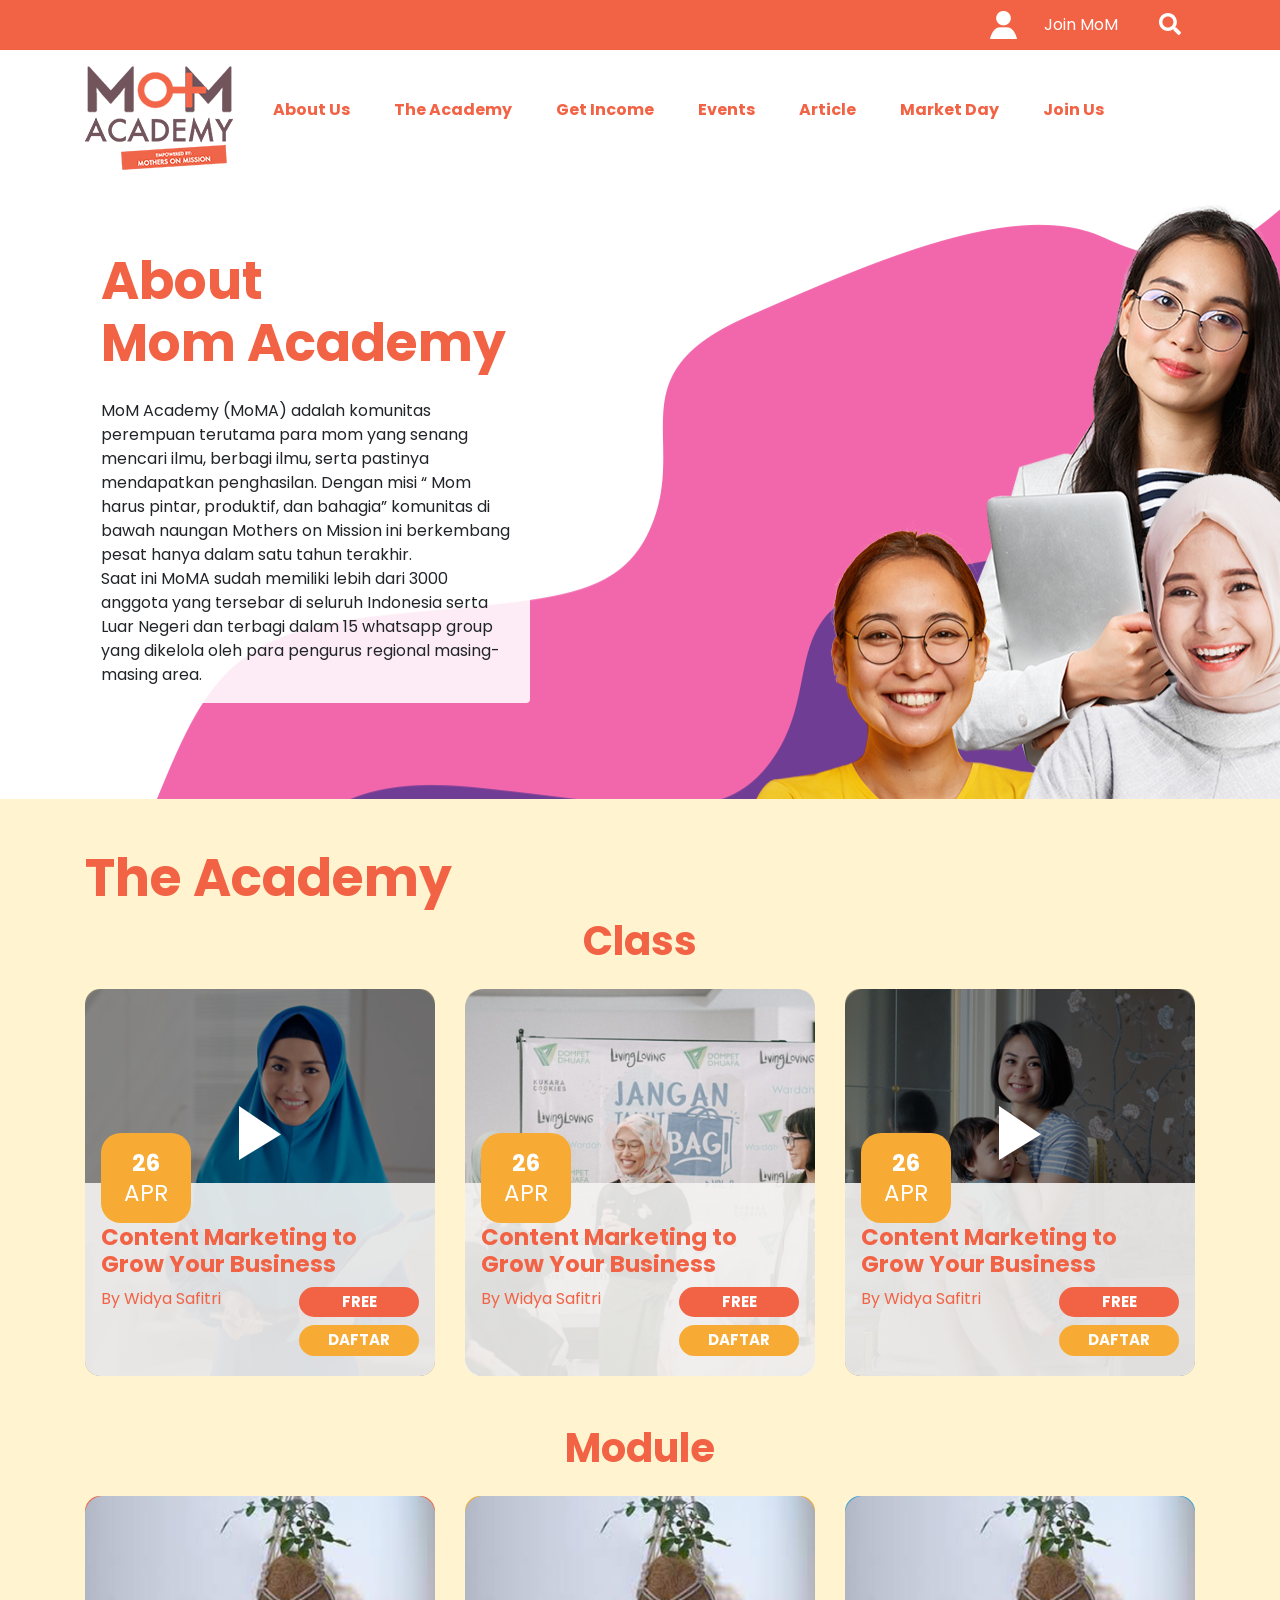
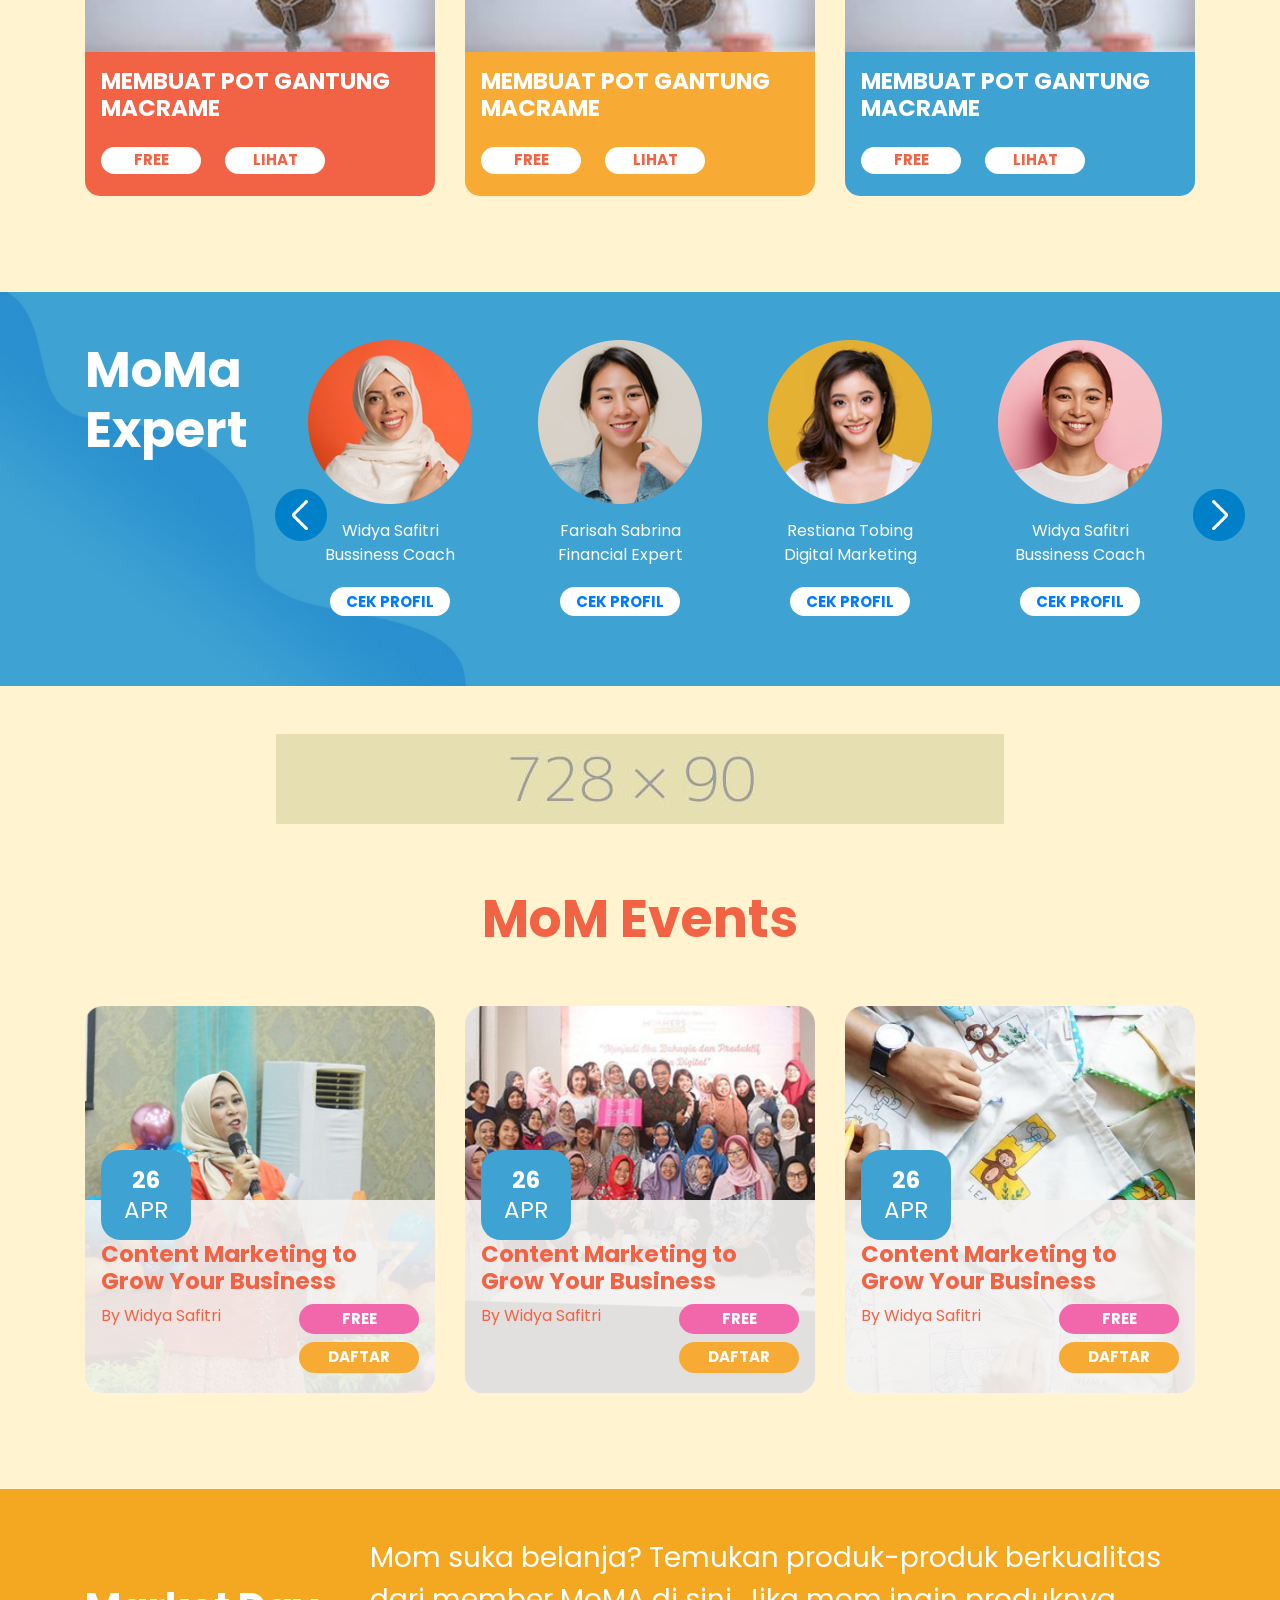
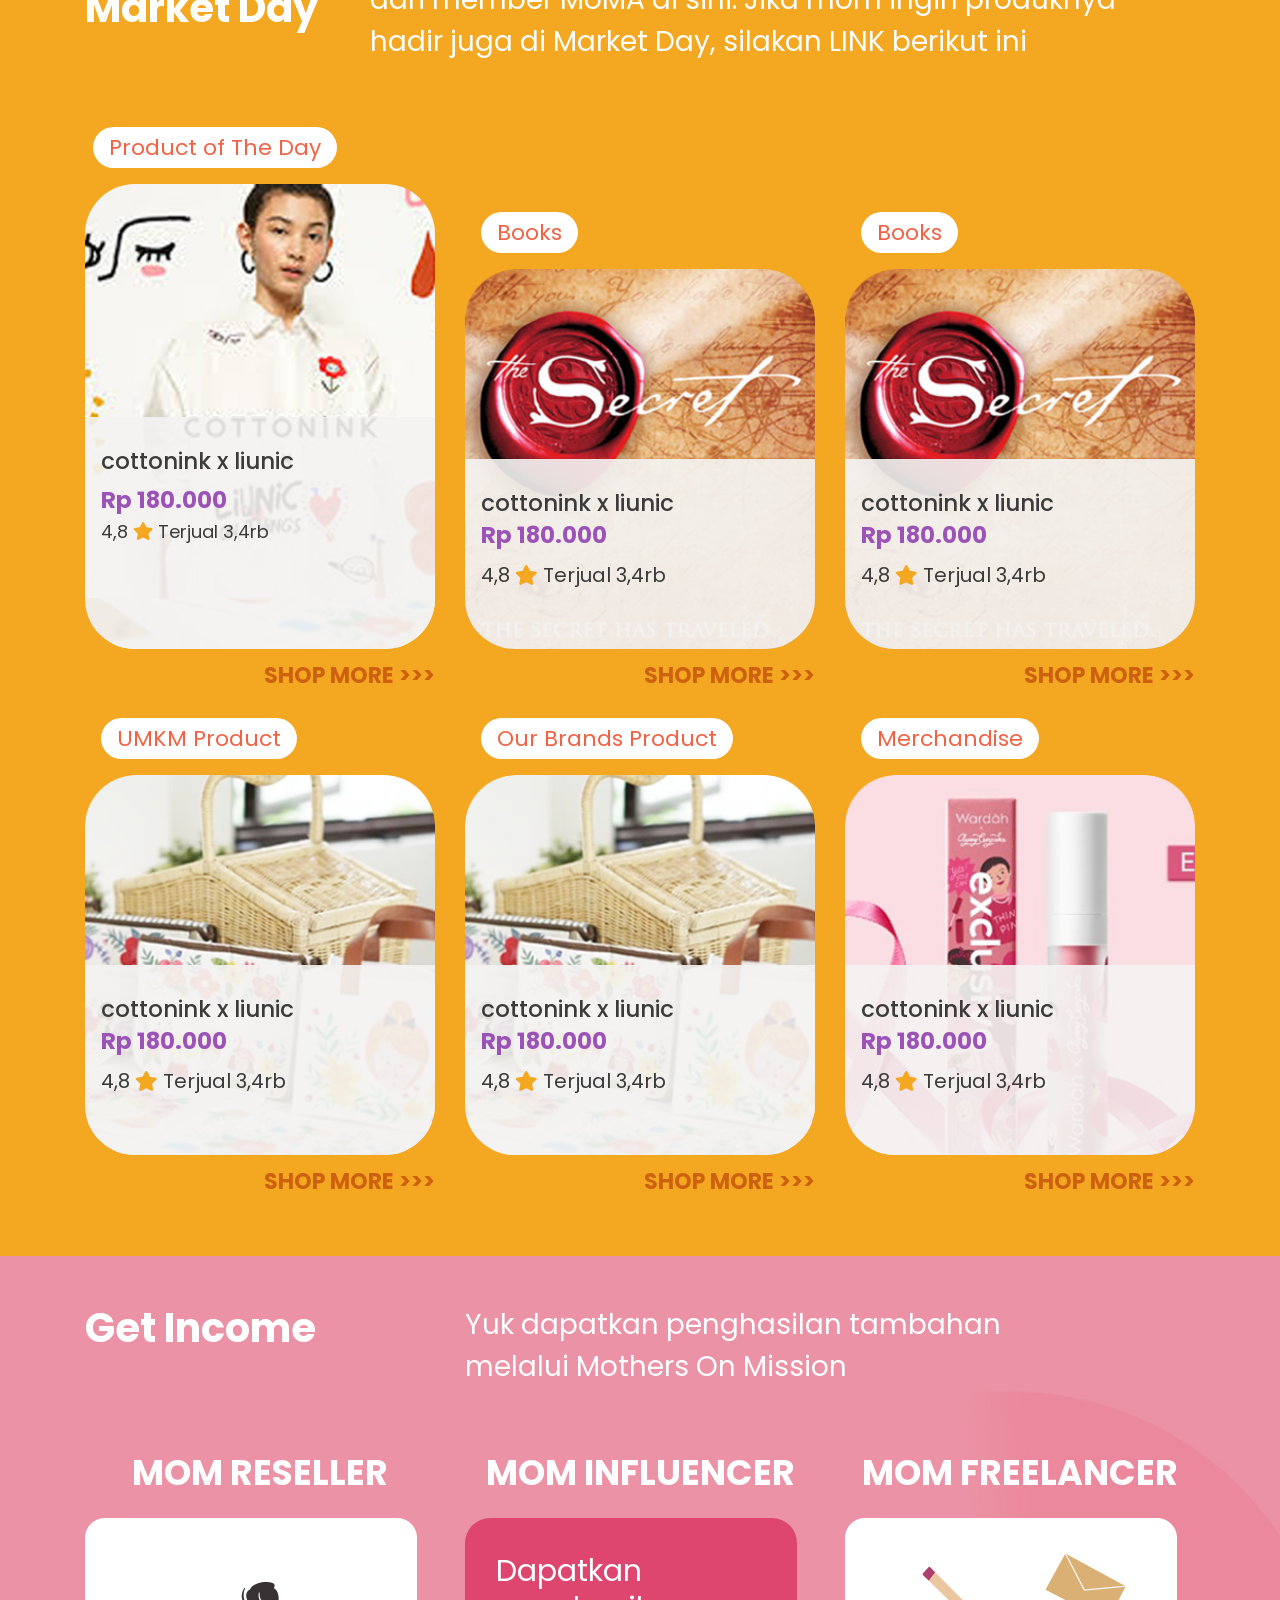
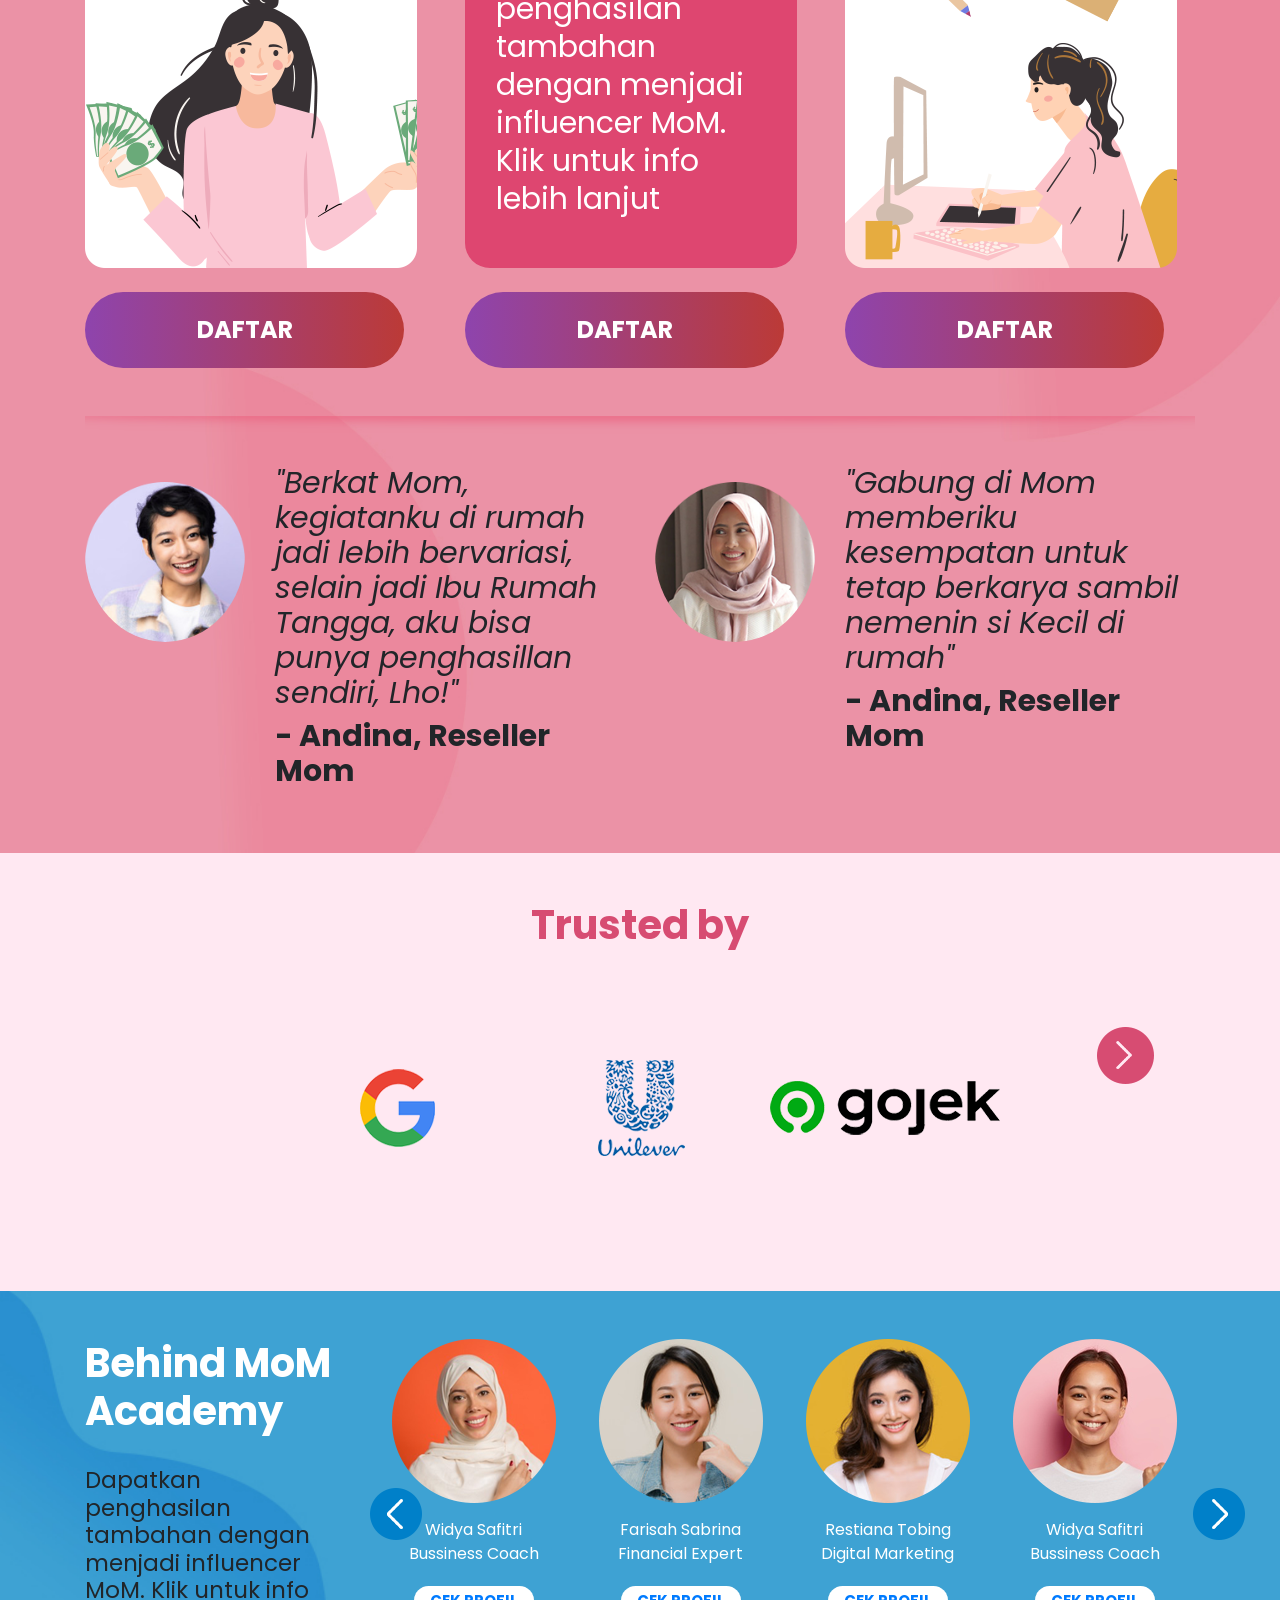
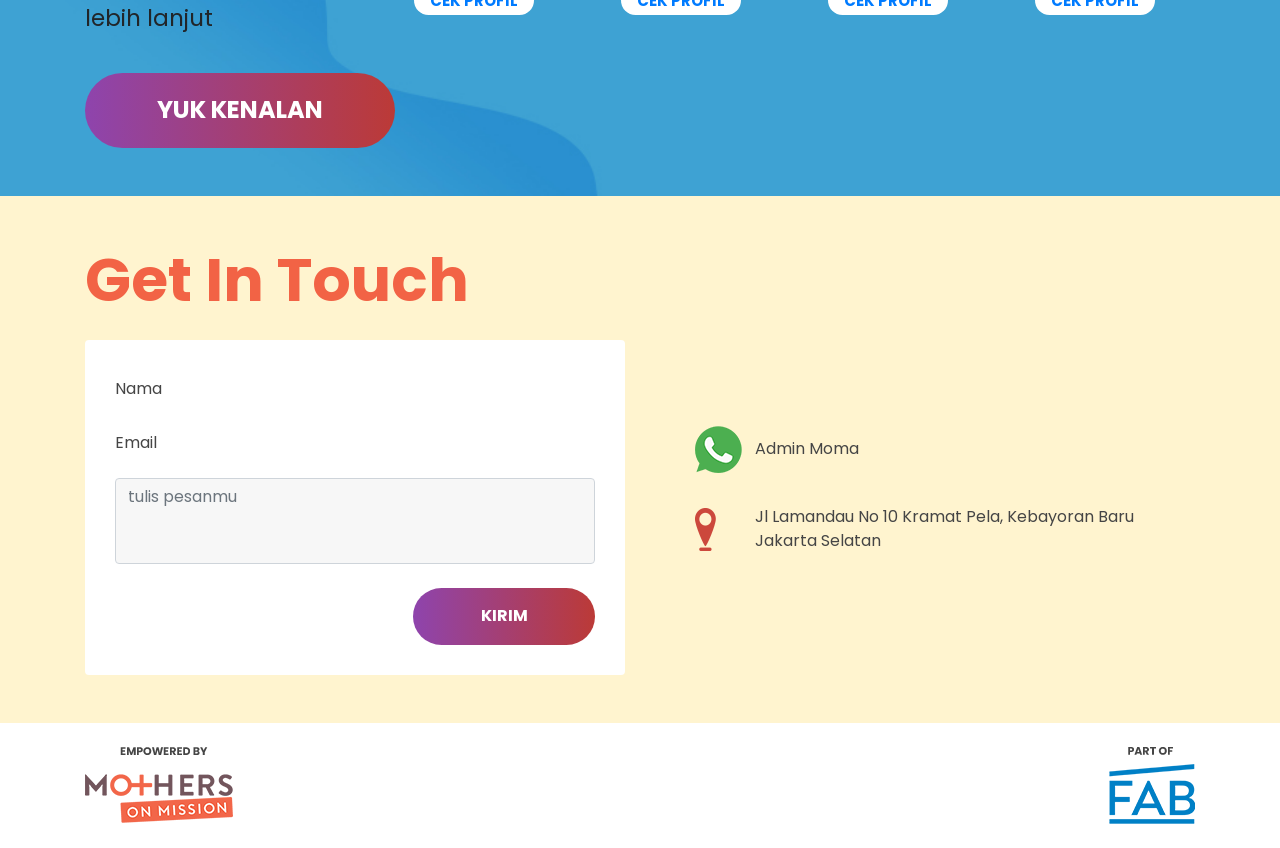
==== commit d721db72: "update" ====
--- a/index.html
+++ b/index.html
@@ -44,11 +44,13 @@
               <div class="logo"><a href="index.html"><img src="images/logo.png" alt="" class="img-fluid"></a></div>
               <div class="menus d-flex align-items-center">
                 <ul>
+                  <li class="mr-4"><a href="about-us.html">About Us</a></li>
                   <li class="mr-4"><a href="academy-class.html">The Academy</a></li>
                   <li class="mr-4"><a href="get-income.html">Get Income</a></li>
                   <li class="mr-4"><a href="events.html">Events</a></li>
                   <li class="mr-4"><a href="article.html">Article</a></li>
                   <li class="mr-4"><a href="market.html">Market Day</a></li>
+                  <li class="mr-4"><a href="join-us.html">Join Us</a></li>
                 </ul>
               </div>
             </div>            
@@ -70,6 +72,9 @@
               <li class="nav-item active">
                 <a class="nav-link text-white" href="index.html">Home <span class="sr-only">(current)</span></a>
               </li>
+               <li class="nav-item">
+                <a class="nav-link text-white" href="about-us.html">About Us</a>
+              </li>
               <li class="nav-item">
                 <a class="nav-link text-white" href="academy-class.html">The Academy</a>
               </li>
@@ -84,6 +89,9 @@
               </li>
               <li class="nav-item">
                 <a class="nav-link text-white" href="market.html">Market Day</a>
+              </li>
+              <li class="nav-item">
+                <a class="nav-link text-white" href="join-us.html">Join Us</a>
               </li>
             </ul>
             <form class="form-inline my-2 my-lg-0">
--- a/styles/main.css
+++ b/styles/main.css
@@ -1 +1 @@
-body{font-family:Poppins,sans-serif}#wrapper{overflow:hidden}.form-control-plaintext{outline:none}@media screen and (max-width:768px){#top-desktop{display:none}}#top-mobile{display:none}@media screen and (max-width:768px){#top-mobile{display:block}}@media (max-width:991.98px){.mobile-column{-webkit-box-orient:vertical;-webkit-box-direction:normal;-ms-flex-direction:column;flex-direction:column}}.link-gradient{background-image:-webkit-gradient(linear,left top,right top,from(#8e44ad),color-stop(55%,#c0392b),to(#c0392b));background-image:linear-gradient(90deg,#8e44ad 0,#c0392b 55%,#c0392b);-webkit-transition:.5s;transition:.5s;background-size:200% auto}.link-gradient:hover{background-position:100%;color:#fff;text-decoration:none}.bg-orange{background:#f26345}.bg-yellow{background:#f8ab34}.bg-blue{background:#3ea2d3}.bg-purple{background:#9f3799}.bg-pink{background:#f76fb9}.bg-green{background:#5da052}.form-popup .wrapper-oblock:before{left:0}.form-popup .wrapper-oblock:after,.form-popup .wrapper-oblock:before{position:absolute;content:"";width:50%;height:1px;background-color:#000;top:50%}.form-popup .wrapper-oblock:after{right:0}.form-popup .wrapper-oblock .oblock{background:#fff;display:inline-block;position:relative;z-index:1}.form-popup form .form-group input{background-color:#f5f5f5;border:none;padding:25px 20px;border-radius:10px}.form-popup form .form-group span{color:#f26345}.form-popup form .btn-submit-popup{background:#f26345;border-radius:15px}@media (min-width:768px){.form-popup form .btn-submit-popup{height:60px}}.detail-class-page-wrapper .date{background:#3ea2d3;width:90px;height:90px;border-radius:20px;font-size:23px;line-height:30px;top:-50px}@media (max-width:575.98px){.detail-class-page-wrapper .date{top:-175px;right:20px;width:60px;height:60px;border-radius:10px;font-size:18px;line-height:20px}}.detail-class-page-wrapper .menu-after-details-info{font-size:24px}@media (max-width:575.98px){.detail-class-page-wrapper .menu-after-details-info{font-size:16px}}.detail-class-page-wrapper .menu-after-details-info a{color:#3ea2d3;font-weight:600;text-decoration:none;display:block;padding-right:20px;position:relative}.detail-class-page-wrapper .menu-after-details-info a:hover{color:#f26345}.detail-class-page-wrapper .menu-after-details-info a:first-child:before{position:absolute;content:"";width:2px;height:15px;background-color:#212222;right:0;top:10px}@media (max-width:575.98px){.detail-class-page-wrapper .menu-after-details-info a:first-child:before{top:5px}}.detail-class-page-wrapper .menu-after-details-info .time{color:#212222;opacity:.5}.detail-class-page-wrapper .title-page{font-weight:700;color:#4b4b4b}@media (max-width:575.98px){.detail-class-page-wrapper .title-page{font-size:20px}}.detail-class-page-wrapper .details-info{color:#4b4b4b;font-size:19px}@media (max-width:575.98px){.detail-class-page-wrapper .details-info{font-size:14px}}.detail-class-page-wrapper .shortdesc{color:#2a2a2a}.detail-class-page-wrapper .sidebar-menus{background-color:#333}@media (min-width:992px){.detail-class-page-wrapper .sidebar-menus{height:464px}}.detail-class-page-wrapper .sidebar-menus ul{padding:0;margin:0}@media (min-width:768px){.detail-class-page-wrapper .sidebar-menus ul{height:410px;overflow-y:scroll}}.detail-class-page-wrapper .sidebar-menus ul li{list-style:none;font-weight:700;margin-bottom:20px}@media (max-width:991.98px){.detail-class-page-wrapper .sidebar-menus ul li{font-size:13px}}.detail-class-page-wrapper .sidebar-menus ul li a{color:#fff;text-decoration:none}.detail-class-page-wrapper .sidebar-menus ul li a:hover{color:#f26345}.market-class-page .submenux ul{margin:0}@media (max-width:991.98px){.market-class-page .submenux ul{padding-left:0}}.market-class-page .submenux ul li{list-style:none;float:left;font-size:20px;margin-right:30px}@media (max-width:575.98px){.market-class-page .submenux ul li{float:none}}.market-class-page .submenux ul li:last-child{margin-right:0}.market-class-page .submenux ul li.active,.market-class-page .submenux ul li:hover{font-weight:700}.market-class-page .submenux ul li a{color:#4f4e4e;text-decoration:none}.market-class-page .sell{font-size:20px}.market-class-page .sell a{font-weight:700;color:#f26345;text-decoration:none}.market-class-page .btn-search{width:60%;height:50px}@media (min-width:576px) and (max-width:991.98px){.market-class-page .btn-search span{display:none}}.market-class-page .sortmenus p{line-height:2.5}.market-class-page .sortmenus ul li{list-style:none;float:left;margin-right:20px;padding:10px 20px;border-radius:10px}@media (max-width:991.98px){.market-class-page .sortmenus ul li{padding:10px;margin-right:0}}.market-class-page .sortmenus ul li.active{background:#f26345;color:#fff}.market-class-page .sortmenus ul li .dropdown button{background-color:transparent!important;border:none;color:#454545!important;-webkit-box-shadow:none!important;box-shadow:none!important}.market-class-page .block .block-col{height:285px!important;border-radius:20px!important}@media (max-width:575.98px){.market-class-page .block .block-col{height:365px!important}}@media (max-width:575.98px){.market-class-page .block .block-col .rating{display:-webkit-box;display:-ms-flexbox;display:flex}.market-class-page .block .block-col .rating span{line-height:20px;margin-right:3px}}.market-class-page .btn-act-market button{width:45%;height:35px}.market-class-page .market-left-wrapper .market-left-img .slick-dots{padding:0;margin:0;display:-webkit-box;display:-ms-flexbox;display:flex;-webkit-box-pack:center;-ms-flex-pack:center;justify-content:center;position:absolute;bottom:20px;left:0;right:0}.market-class-page .market-left-wrapper .market-left-img .slick-dots li{list-style:none;margin:0 5px}.market-class-page .market-left-wrapper .market-left-img .slick-dots li.slick-active button{background-color:#655141}.market-class-page .market-left-wrapper .market-left-img .slick-dots li button{border:none;background:#fff;text-indent:-9999px;width:15px;height:15px;border-radius:50%;padding:0;outline:none}.market-class-page .market-left-wrapper .ava{width:65px;height:65px;overflow:hidden;border-radius:50%}.market-class-page .market-left-wrapper .city{color:#999797;font-size:18px}.market-class-page .market-left-wrapper .ratings ul{padding:0;margin:0}.market-class-page .market-left-wrapper .ratings ul li{list-style:none;float:left;color:#fbd005}.market-class-page .market-left-wrapper .feedback{font-size:18px}.market-class-page .market-left-wrapper .feedback a{text-decoration:underline;color:#f26345}.market-class-page .market-right-wrapper{color:#3b3b3b}.market-class-page .market-right-wrapper .title-market{font-size:45px;font-weight:600}.market-class-page .market-right-wrapper .after-title .ratings ul{padding:0;margin:0}.market-class-page .market-right-wrapper .after-title .ratings ul li{list-style:none;float:left;color:#fbd005}@media (max-width:991.98px){.market-class-page .market-right-wrapper .after-title .ratings ul li{font-size:12px}}.market-class-page .market-right-wrapper .after-title .reviews{border-left:1px solid;border-right:1px solid}.market-class-page .market-right-wrapper .price{font-size:35px;color:#f26345;font-weight:600}.market-class-page .market-right-wrapper .btn-wrapper button{height:55px;font-size:19px}@media (max-width:991.98px){.market-class-page .market-right-wrapper .btn-wrapper button{font-size:15px}}.market-class-page .market-right-wrapper .btn-wrapper .chat button{border:1px solid #4f4e4e;color:#4f4e4e}.market-class-page .market-right-wrapper .btn-wrapper .order button{background-color:#f26345;color:#fff}.article-class-page .submenux ul{margin:0}@media (max-width:991.98px){.article-class-page .submenux ul{padding-left:0}}.article-class-page .submenux ul li{list-style:none;float:left;font-size:20px;margin-right:30px}@media (max-width:575.98px){.article-class-page .submenux ul li{float:none}}.article-class-page .submenux ul li:last-child{margin-right:0}.article-class-page .submenux ul li.active,.article-class-page .submenux ul li:hover{font-weight:700}.article-class-page .submenux ul li a{color:#4f4e4e;text-decoration:none}.article-class-page .sell{font-size:20px}.article-class-page .sell a{font-weight:700;color:#f26345;text-decoration:none}.article-class-page .btn-search{width:60%;height:50px}@media (min-width:576px) and (max-width:991.98px){.article-class-page .btn-search span{display:none}}.article-class-page .sortmenus p{line-height:2.5}.article-class-page .sortmenus ul li{list-style:none;float:left;margin-right:20px;padding:10px 20px;border-radius:10px}@media (max-width:991.98px){.article-class-page .sortmenus ul li{padding:10px;margin-right:0}}.article-class-page .sortmenus ul li.active{background:#f26345;color:#fff}.article-class-page .sortmenus ul li .dropdown button{background-color:transparent!important;border:none;color:#454545!important;-webkit-box-shadow:none!important;box-shadow:none!important}.article-class-page .block .block-col{height:270px!important;border-radius:20px!important}@media (max-width:575.98px){.article-class-page .block .block-col{min-height:265px!important}}@media (max-width:575.98px){.article-class-page .block .block-col .rating{display:-webkit-box;display:-ms-flexbox;display:flex}.article-class-page .block .block-col .rating span{line-height:20px;margin-right:3px}}.article-class-page .market-left-wrapper .market-left-img .slick-dots{padding:0;margin:0;display:-webkit-box;display:-ms-flexbox;display:flex;-webkit-box-pack:center;-ms-flex-pack:center;justify-content:center;position:absolute;bottom:20px;left:0;right:0}.article-class-page .market-left-wrapper .market-left-img .slick-dots li{list-style:none;margin:0 5px}.article-class-page .market-left-wrapper .market-left-img .slick-dots li.slick-active button{background-color:#655141}.article-class-page .market-left-wrapper .market-left-img .slick-dots li button{border:none;background:#fff;text-indent:-9999px;width:15px;height:15px;border-radius:50%;padding:0;outline:none}.article-class-page .market-left-wrapper .ava{width:65px;height:65px;overflow:hidden;border-radius:50%}.article-class-page .market-left-wrapper .city{color:#999797;font-size:18px}.article-class-page .market-left-wrapper .ratings ul{padding:0;margin:0}.article-class-page .market-left-wrapper .ratings ul li{list-style:none;float:left;color:#fbd005}.article-class-page .market-left-wrapper .feedback{font-size:18px}.article-class-page .market-left-wrapper .feedback a{text-decoration:underline;color:#f26345}.article-class-page .market-right-wrapper{color:#3b3b3b}.article-class-page .market-right-wrapper .title-market{font-size:45px;font-weight:600}.article-class-page .market-right-wrapper .after-title .ratings ul{padding:0;margin:0}.article-class-page .market-right-wrapper .after-title .ratings ul li{list-style:none;float:left;color:#fbd005}@media (max-width:991.98px){.article-class-page .market-right-wrapper .after-title .ratings ul li{font-size:12px}}.article-class-page .market-right-wrapper .after-title .reviews{border-left:1px solid;border-right:1px solid}.article-class-page .market-right-wrapper .price{font-size:35px;color:#f26345;font-weight:600}.article-class-page .market-right-wrapper .btn-wrapper button{height:55px;font-size:19px}@media (max-width:991.98px){.article-class-page .market-right-wrapper .btn-wrapper button{font-size:15px}}.article-class-page .market-right-wrapper .btn-wrapper .chat button{border:1px solid #4f4e4e;color:#4f4e4e}.article-class-page .market-right-wrapper .btn-wrapper .order button{background-color:#f26345;color:#fff}.orange-top{background-color:#f26345}.orange-top .act-link{width:120px}.orange-top .act-link a{color:#fff}.orange-top .searchbar{position:relative;min-width:50px;width:0;height:50px;float:right;overflow:hidden;-webkit-transition:width .3s;transition:width .3s}.orange-top .searchbar-input{top:0;right:0;border:0;outline:0;width:100%;height:50px;margin:0;padding:0 55px 0 20px;font-size:20px;color:#000;background:#f5f5f5}.orange-top .searchbar-input::-webkit-input-placeholder{color:#fff}.orange-top .searchbar-input:-moz-placeholder,.orange-top .searchbar-input::-moz-placeholder{color:#fff}.orange-top .searchbar-input:-ms-input-placeholder{color:#fff}.orange-top .searchbar-icon,.orange-top .searchbar-submit{width:50px;height:50px;display:block;position:absolute;top:0;font-family:verdana;font-size:22px;right:0;padding:0;margin:0;border:0;outline:0;line-height:50px;text-align:center;cursor:pointer;color:#fff;background:#f26345}.orange-top .searchbar-open{width:100%}.after-orange-top .menus ul li{float:left;list-style:none;font-weight:700;position:relative;padding-right:20px}.after-orange-top .menus ul li:last-child{padding-right:0}.after-orange-top .menus ul li.active:before{background-color:#f26345;position:absolute;content:"";width:10px;height:10px;left:-15px;border-radius:50%;top:7px}.after-orange-top .menus ul li.active a{color:#72555c}.after-orange-top .menus ul li a{color:#f26345;text-decoration:none}.after-orange-top .menus ul li a:hover{color:#72555c}.section h1.title{font-size:52px;font-weight:700;color:#f26345}@media (max-width:575.98px){.section h1.title{font-size:36px}}#banner-get-income{background:#e4e1d9 url(../images/banner-get-income.png) no-repeat 50%}@media (min-width:768px){#banner-get-income{min-height:600px}}#banner-get-income .title{font-size:50px;color:#343434;font-weight:600}@media (max-width:575.98px){#banner-get-income .title{font-size:25px}}#banner-get-income .shortdesc{font-size:19px;color:#4f4e4e}#banner-get-income .shortdesc a{color:#4f4e4e}#banner-get-income .register-btn{width:50%;font-size:20px}#banner-get-income .register-btn a{font-weight:600;height:60px}#freelancer .list-freelancer-wrapper .box{border-radius:15px}#freelancer .list-freelancer-wrapper .box a{text-decoration:underline}#freelancer .list-freelancer-wrapper .block .img a{border-radius:15px;overflow:hidden}@media (min-width:768px){#freelancer .list-freelancer-wrapper .block .img a{height:342px}}#freelancer .list-freelancer-wrapper .block .img a:before{content:"";position:absolute;background:url(../images/shadow-freelancer.png) no-repeat;width:100%;height:300px;bottom:-100px;left:0;right:0;-o-object-fit:cover;object-fit:cover}#freelancer .list-freelancer-wrapper .block .img a img{height:100%;-o-object-fit:cover;object-fit:cover}#freelancer .list-freelancer-wrapper .block .img a:hover .txt h4{color:#f26345!important}#freelancer .list-freelancer-wrapper .block .img a .txt{bottom:0;left:0;right:0;font-size:30px}#headline2 h1{color:#f26345;font-size:50px}#headline2 .register-btn{display:-webkit-box;display:-ms-flexbox;display:flex;-webkit-box-align:center;-ms-flex-align:center;align-items:center;-webkit-box-pack:center;-ms-flex-pack:center;justify-content:center;font-size:20px}#headline2 .register-btn a{font-weight:600;height:60px;padding:0 40px}#about{background:url(../images/banner-about.png) no-repeat}@media (max-width:767.98px){#about{background-color:#fff4cf;background-size:cover;background-position:30% 50px}}@media (min-width:768px) and (max-width:1199.98px){#about{background-position:-500px 0}}#about .block{background:hsla(0,0%,100%,.88)}#academy{background:#fff4cf}#academy.academy-class-page .column .block .block-module{height:385px}@media (max-width:575.98px){#academy.academy-class-page .column .block .block-module{height:auto}}#academy .filter-category select{background:url(../images/arrow-dropdown.png) no-repeat 90%;-moz-appearance:none;-webkit-appearance:none;appearance:none;height:52px;font-size:12px}#academy .btn-search{background:#f26345;border:none;height:52px}@media (min-width:576px) and (max-width:991.98px){#academy .btn-search span{display:none}}#academy h4{color:#f26345;font-size:40px;font-weight:700}@media (max-width:575.98px){#academy h4{text-align:left!important;font-size:28px}}#academy .column .block{display:block}@media (max-width:575.98px){#academy .column .block{margin-bottom:20px}}#academy .column .block .block-module{height:300px;overflow:hidden;border-radius:15px}@media (max-width:575.98px){#academy .column .block .block-module{height:250px}}#academy .column .block .block-module .img a{display:block;height:100%}@media (max-width:575.98px){#academy .column .block .block-module .img a:before{background:rgba(0,0,0,.45);content:"";position:absolute;width:100%;height:100%;top:0}}#academy .column .block .block-module .img a .title-mobile{bottom:0;font-size:23px}#academy .column .block .block-module h6{font-size:23px;font-weight:700}#academy .column .block .block-module h6 a{color:#fff;text-decoration:none}#academy .column .block .block-module h6 a:hover{color:#f4f3f2}@media (max-width:575.98px){#academy .column .block .block-module .btn-act{width:100%;-webkit-box-orient:horizontal;-webkit-box-direction:normal;-ms-flex-direction:row;flex-direction:row;-webkit-box-align:center;-ms-flex-align:center;align-items:center;height:50px;display:-webkit-box;display:-ms-flexbox;display:flex}}#academy .column .block .block-module .btn-act a{background:#fff;color:#f26345;font-size:15px;font-weight:700;width:100px;display:inline-block;text-align:center;margin-right:20px;text-decoration:none;padding:2px}@media (max-width:575.98px){#academy .column .block .block-module .btn-act a{width:48%;margin-bottom:0!important;height:40px;-webkit-box-align:center;-ms-flex-align:center;align-items:center;display:-webkit-box;display:-ms-flexbox;display:flex;-webkit-box-pack:center;-ms-flex-pack:center;justify-content:center}}#academy .column .block .block-module .btn-act a:last-child{margin-right:0}#academy .column .block .block-col{height:387px;overflow:hidden;border-radius:15px}@media (max-width:575.98px){#academy .column .block .block-col{height:270px}}#academy .column .block .block-col .img a{display:block}@media (max-width:575.98px){#academy .column .block .block-col .img a:before{background:rgba(0,0,0,.45);content:"";position:absolute;width:100%;height:100%;top:0}}#academy .column .block .block-col .img a.thumb-video:before{background:rgba(0,0,0,.45) url(../images/btn-play.png) no-repeat center 35%;content:"";position:absolute;width:100%;height:100%;top:0}@media (max-width:575.98px){#academy .column .block .block-col .img a.thumb-video:before{background-image:none}}#academy .column .block .block-col .img a .floating-txt{top:20%}#academy .column .block .block-col .img a .floating-txt h6{font-size:23px;font-weight:700}#academy .column .block .block-col .block-text{position:absolute;height:50%;bottom:0;background:rgba(244,243,242,.9)}@media (max-width:575.98px){#academy .column .block .block-col .block-text{height:30%}}#academy .column .block .block-col .block-text .date{background:#f8ab34;position:absolute;width:90px;height:90px;border-radius:20px;font-size:23px;line-height:30px;top:-50px}@media (max-width:575.98px){#academy .column .block .block-col .block-text .date{top:-175px;right:20px;width:60px;height:60px;border-radius:10px;font-size:18px;line-height:20px}}#academy .column .block .block-col .block-text h6{color:#f26345;font-size:23px;font-weight:700;padding-top:25px}#academy .column .block .block-col .block-text h6 a{color:#f26345;text-decoration:none}#academy .column .block .block-col .block-text h6 a:hover{color:#f8ab34}#academy .column .block .block-col .block-text .column{display:-webkit-box;display:-ms-flexbox;display:flex;-webkit-box-pack:justify;-ms-flex-pack:justify;justify-content:space-between}#academy .column .block .block-col .block-text .column .author{color:#f26345}#academy .column .block .block-col .block-text .column .btn-act{width:120px;-webkit-box-orient:vertical;-webkit-box-direction:normal;-ms-flex-direction:column;flex-direction:column;display:-webkit-box;display:-ms-flexbox;display:flex;font-size:15px;font-weight:700}@media (max-width:575.98px){#academy .column .block .block-col .block-text .column .btn-act{width:100%;-webkit-box-orient:horizontal;-webkit-box-direction:normal;-ms-flex-direction:row;flex-direction:row;-webkit-box-align:center;-ms-flex-align:center;align-items:center;height:50px;display:-webkit-box;display:-ms-flexbox;display:flex;-webkit-box-pack:justify;-ms-flex-pack:justify;justify-content:space-between}}@media (max-width:575.98px){#academy .column .block .block-col .block-text .column .btn-act a{width:48%;margin-bottom:0!important;height:40px;-webkit-box-align:center;-ms-flex-align:center;align-items:center;display:-webkit-box;display:-ms-flexbox;display:flex;-webkit-box-pack:center;-ms-flex-pack:center;justify-content:center}}#academy .column .block .block-col .block-text .column .btn-act .free{background:#f26345;text-decoration:none}#academy .column .block .block-col .block-text .column .btn-act .free:hover{background:#fff;color:#f26345!important}#academy .column .block .block-col .block-text .column .btn-act .daftar{background:#f8ab34;text-decoration:none}#academy .column .block .block-col .block-text .column .btn-act .daftar:hover{background:#fff;color:#f8ab34!important}#expert{background:url(../images/blue-shape.jpg) no-repeat;background-size:cover}#expert .sliders-wrapper .slick-prev{position:absolute;left:0;top:50%;background:url(../images/arrow-expert.png) no-repeat;text-indent:-9999px;padding:0;width:52px;height:52px;border:none;-webkit-box-shadow:none;box-shadow:none;-webkit-transform:scaleX(-1);transform:scaleX(-1);z-index:9}@media (min-width:768px){#expert .sliders-wrapper .slick-prev{display:none}}#expert .sliders-wrapper .slick-next{position:absolute;right:-50px;top:50%;background:url(../images/arrow-expert.png) no-repeat;text-indent:-9999px;padding:0;width:52px;height:52px;border:none;-webkit-box-shadow:none;box-shadow:none}@media (max-width:575.98px){#expert .sliders-wrapper .slick-next{right:0}}#expert .headline{font-weight:700;font-size:50px}#expert .block .after-img .more{font-size:15px}#expert .block .after-img .more a{text-decoration:none;font-weight:700}#behind-mom{background:url(../images/blue-shape.jpg) no-repeat;background-size:cover}#behind-mom .shortdesc{font-size:23px;line-height:1.2}#behind-mom .moreknow{font-size:24px}#behind-mom .moreknow a{width:310px;height:75px}#behind-mom .sliders-wrapper .slick-prev{position:absolute;left:0;top:50%;background:url(../images/arrow-expert.png) no-repeat;text-indent:-9999px;padding:0;width:52px;height:52px;border:none;-webkit-box-shadow:none;box-shadow:none;-webkit-transform:scaleX(-1);transform:scaleX(-1);z-index:9}@media (min-width:768px){#behind-mom .sliders-wrapper .slick-prev{display:none}}#behind-mom .sliders-wrapper .slick-next{position:absolute;right:-50px;top:50%;background:url(../images/arrow-expert.png) no-repeat;text-indent:-9999px;padding:0;width:52px;height:52px;border:none;-webkit-box-shadow:none;box-shadow:none}@media (max-width:575.98px){#behind-mom .sliders-wrapper .slick-next{right:0}}#behind-mom .headline{font-weight:700;font-size:40px}#behind-mom .block .after-img .more{font-size:15px}#behind-mom .block .after-img .more a{text-decoration:none;font-weight:700}#events{background:#fff4cf}#events .column .block{display:block}@media (max-width:575.98px){#events .column .block{margin-bottom:20px}}#events .column .block .block-col{height:387px;overflow:hidden;border-radius:15px}@media (max-width:575.98px){#events .column .block .block-col{height:270px}}#events .column .block .block-col .img a{display:block}@media (max-width:575.98px){#events .column .block .block-col .img a:before{background:rgba(0,0,0,.45);content:"";position:absolute;width:100%;height:100%;top:0}}#events .column .block .block-col .img a.thumb-video:before{background:rgba(0,0,0,.45) url(../images/btn-play.png) no-repeat center 35%;content:"";position:absolute;width:100%;height:100%;top:0}#events .column .block .block-col .img a .floating-txt{top:20%}#events .column .block .block-col .img a .floating-txt h6{font-size:23px;font-weight:700}#events .column .block .block-col .block-text{position:absolute;height:50%;bottom:0;background:rgba(244,243,242,.9)}@media (max-width:575.98px){#events .column .block .block-col .block-text{height:30%}}#events .column .block .block-col .block-text .date{background:#3ea2d3;position:absolute;width:90px;height:90px;border-radius:20px;font-size:23px;line-height:30px;top:-50px}@media (max-width:575.98px){#events .column .block .block-col .block-text .date{top:-175px;right:20px;width:60px;height:60px;border-radius:10px;font-size:18px;line-height:20px}}#events .column .block .block-col .block-text h6{color:#f26345;font-size:23px;font-weight:700;padding-top:25px}#events .column .block .block-col .block-text h6 a{color:#f26345;text-decoration:none}#events .column .block .block-col .block-text h6 a:hover{color:#f8ab34}#events .column .block .block-col .block-text .column{display:-webkit-box;display:-ms-flexbox;display:flex;-webkit-box-pack:justify;-ms-flex-pack:justify;justify-content:space-between}#events .column .block .block-col .block-text .column .author{color:#f26345}#events .column .block .block-col .block-text .column .btn-act{width:120px;-webkit-box-orient:vertical;-webkit-box-direction:normal;-ms-flex-direction:column;flex-direction:column;display:-webkit-box;display:-ms-flexbox;display:flex;font-size:15px;font-weight:700}@media (max-width:575.98px){#events .column .block .block-col .block-text .column .btn-act{width:100%;-webkit-box-orient:horizontal;-webkit-box-direction:normal;-ms-flex-direction:row;flex-direction:row;-webkit-box-align:center;-ms-flex-align:center;align-items:center;height:50px;display:-webkit-box;display:-ms-flexbox;display:flex;-webkit-box-pack:justify;-ms-flex-pack:justify;justify-content:space-between}}@media (max-width:575.98px){#events .column .block .block-col .block-text .column .btn-act a{width:48%;margin-bottom:0!important;height:40px;-webkit-box-align:center;-ms-flex-align:center;align-items:center;display:-webkit-box;display:-ms-flexbox;display:flex;-webkit-box-pack:center;-ms-flex-pack:center;justify-content:center}}#events .column .block .block-col .block-text .column .btn-act .free{background:#f267ab;text-decoration:none}#events .column .block .block-col .block-text .column .btn-act .free:hover{background:#fff;color:#f267ab!important}#events .column .block .block-col .block-text .column .btn-act .daftar{background:#f8ab34;text-decoration:none}#events .column .block .block-col .block-text .column .btn-act .daftar:hover{background:#fff;color:#f8ab34!important}.bg-transparant{background-color:transparent!important}#market{background:#f4a720}#market h1{font-size:40px;font-weight:700}#market #pills-tab li{position:relative}@media (max-width:575.98px){#market #pills-tab li{font-size:14px}}#market #pills-tab li a.active:before{position:absolute;content:"";width:20%;height:3px;background-color:#fff;bottom:0;left:0;right:0;margin:auto}#market #pills-tabContent .block-col{height:353px;overflow:hidden;border-radius:20px}#market #pills-tabContent .block-col .block-text h6{padding-top:0!important}#market .shortdesc p{font-size:28px}@media (max-width:575.98px){#market .shortdesc p{font-size:18px}}#market .mt-85{margin-top:85px}#market .block-label{font-size:22px;color:#f26345}#market .shop-more{text-align:right;font-size:22px;margin:10px 0}#market .shop-more a{color:#ce6110;font-weight:700}#market .block{display:block}#market .block.product-off-the-day .block-col{height:465px;overflow:hidden;border-radius:50px}#market .block.product-off-the-day .block-text h6{font-size:23px!important;padding-top:25px}#market .block.product-off-the-day .block-text .price{font-size:23px!important}#market .block.product-off-the-day .block-text .rating{font-size:18px!important}#market .block .block-col{height:380px;overflow:hidden;border-radius:50px}#market .block .block-col .img a{display:block}#market .block .block-col .img a img{width:100%;-o-object-fit:cover;object-fit:cover}#market .block .block-col .img a.thumb-video:before{background:rgba(0,0,0,.45) url(../images/btn-play.png) no-repeat center 35%;content:"";position:absolute;width:100%;height:100%;top:0}#market .block .block-col .block-text{position:absolute;height:50%;bottom:0;background:rgba(244,243,242,.9)}#market .block .block-col .block-text h6{font-size:23px;padding-top:15px}#market .block .block-col .block-text h6 a{color:#3b3b3b;text-decoration:none}#market .block .block-col .block-text h6 a:hover{color:#f26345}#market .block .block-col .block-text .column .price{color:#9b53b7;font-weight:700;font-size:23px}#market .block .block-col .block-text .column .rating{color:#3b3b3b;font-size:20px}#market .block .block-col .block-text .column .rating svg{color:#f4a720}#article{background:#f4a720}#article h1{font-size:40px;font-weight:700}#article #pills-tab li{position:relative}@media (max-width:575.98px){#article #pills-tab li{font-size:14px}}#article #pills-tab li a.active:before{position:absolute;content:"";width:20%;height:3px;background-color:#fff;bottom:0;left:0;right:0;margin:auto}#article #pills-tabContent .block-col{height:353px;overflow:hidden;border-radius:20px}#article #pills-tabContent .block-col .block-text h6{padding-top:0!important}#article .shortdesc p{font-size:28px}@media (max-width:575.98px){#article .shortdesc p{font-size:18px}}#article .mt-85{margin-top:85px}#article .block-label{font-size:22px;color:#f26345}#article .shop-more{text-align:right;font-size:22px;margin:10px 0}#article .shop-more a{color:#ce6110;font-weight:700}#article .block{display:block}#article .block.product-off-the-day .block-col{height:465px;overflow:hidden;border-radius:50px}#article .block.product-off-the-day .block-text h6{font-size:23px!important;padding-top:25px}#article .block.product-off-the-day .block-text .price{font-size:23px!important}#article .block.product-off-the-day .block-text .rating{font-size:18px!important}#article .block .block-col{height:380px;overflow:hidden;border-radius:50px}#article .block .block-col .img a{display:block}#article .block .block-col .img a img{width:100%;-o-object-fit:cover;object-fit:cover}#article .block .block-col .img a.thumb-video:before{background:rgba(0,0,0,.45) url(../images/btn-play.png) no-repeat center 35%;content:"";position:absolute;width:100%;height:100%;top:0}#article .block .block-col .block-text{position:absolute;height:50%;bottom:0;background:rgba(244,243,242,.9)}#article .block .block-col .block-text h6{font-size:23px;padding-top:15px}#article .block .block-col .block-text h6 a{color:#3b3b3b;text-decoration:none}#article .block .block-col .block-text h6 a:hover{color:#f26345}#article .block .block-col .block-text .column .price{color:#9b53b7;font-weight:700;font-size:23px}#article .block .block-col .block-text .column .rating{color:#3b3b3b;font-size:20px}#article .block .block-col .block-text .column .rating svg{color:#f4a720}#income{background:url(../images/pink-shape.jpg) no-repeat;background-size:cover}#income .shortdesc{font-size:28px}@media (max-width:991.98px){#income .shortdesc{font-size:20px}}#income .block .subtitle{font-size:35px}#income .block .img{height:350px}@media (max-width:991.98px){#income .block .img{height:100%}}#income .block .headline{background:#de4670;font-size:30px;height:350px;width:332px;border-radius:25px;padding:20px 31px;line-height:38px;display:-webkit-box;display:-ms-flexbox;display:flex;-webkit-box-align:center;-ms-flex-align:center;align-items:center}@media (max-width:991.98px){#income .block .headline{height:100%;width:100%;font-size:18px;line-height:20px}}#income .block .button{font-size:24px}#income .block .button a{text-decoration:none;width:319px;height:76px}@media (max-width:991.98px){#income .block .button a{width:100%}}#income .mobile-tabs #testi-tab li{position:relative}#income .mobile-tabs #testi-tab li a.active:before{position:absolute;content:"";width:20%;height:3px;background-color:#fff;bottom:0;left:0;right:0;margin:auto}#income .mobile-tabs .tab-pane .button a{text-decoration:none;width:319px;height:76px}#income .testimonial-wrapper{background:url(../images/border-pink.png) no-repeat top;padding-top:50px}@media (max-width:575.98px){#income .testimonial-wrapper{padding-top:0;background:transparent}}#income .testimonial-wrapper .testi-block .testi{font-size:30px;line-height:35px;font-style:italic}@media (max-width:991.98px){#income .testimonial-wrapper .testi-block .testi{font-size:15px;line-height:23px}}#income .testimonial-wrapper .testi-block .testi span{font-style:normal}#income .testimonial-wrapper .testi-block .user{overflow:hidden;width:160px;height:176px}@media (max-width:991.98px){#income .testimonial-wrapper .testi-block .user{display:-webkit-box;display:-ms-flexbox;display:flex;-webkit-box-align:center;-ms-flex-align:center;align-items:center;-webkit-box-pack:center;-ms-flex-pack:center;justify-content:center;height:100%;width:108px}}#income .testimonial-wrapper .testi-block .user img{-o-object-fit:cover;object-fit:cover}#income2{background:#ececec}#income2 .shortdesc{font-size:28px}#income2 .block .subtitle{font-size:35px}#income2 .block .img{height:350px}#income2 .block .headline{background:#de4670;font-size:30px;height:350px;width:332px;border-radius:25px;padding:20px 31px;line-height:38px;display:-webkit-box;display:-ms-flexbox;display:flex;-webkit-box-align:center;-ms-flex-align:center;align-items:center}#income2 .block .button{font-size:24px}#income2 .block .button a{text-decoration:none;width:319px;height:76px}#income2 .accordion-wrapper .accordion .card{background-color:transparent!important;border-left:none;border-right:none}#income2 .accordion-wrapper .accordion .card-header{background:none;border:none;padding:0}#income2 .accordion-wrapper .accordion .card-header h2 button{border-radius:0;display:block;outline:none;-webkit-box-shadow:none;box-shadow:none;color:#262626;width:100%;text-align:left;text-decoration:none}#income2 .mobile-tabs #testi-tab li{position:relative}#income2 .mobile-tabs #testi-tab li a.active:before{position:absolute;content:"";width:20%;height:3px;background-color:#fff;bottom:0;left:0;right:0;margin:auto}#income2 .mobile-tabs .tab-pane .button a{text-decoration:none;width:319px;height:76px}@media (max-width:991.98px){#step-wrapper .block{text-align:center}}#step-wrapper .block .img{overflow:hidden;width:231px;height:231px;border-radius:50%}@media (max-width:991.98px){#step-wrapper .block .img{display:inline-block}}#step-wrapper .block h4{color:#1f80af;font-size:23px}#step-wrapper .block .shortdesc{color:#343434}#step-wrapper .register-btn{display:-webkit-box;display:-ms-flexbox;display:flex;-webkit-box-align:center;-ms-flex-align:center;align-items:center;-webkit-box-pack:center;-ms-flex-pack:center;justify-content:center;width:100%;font-size:20px}#step-wrapper .register-btn a{font-weight:600;height:60px;padding:0 40px}#client-stories{background:#ffe5e5}#client-stories .white-left:before{position:absolute;content:"";width:50%;height:220px;left:0;background-color:#fff}@media (max-width:767.98px){#client-stories .white-left:before{display:none}}#client-stories .white-right:before{position:absolute;content:"";width:50%;height:220px;right:0;background-color:#fff}@media (max-width:767.98px){#client-stories .white-right:before{display:none}}#client-stories .column{font-size:23px}@media (max-width:991.98px){#client-stories .column{text-align:center}}#trusted{background:#ffe8f2}#trusted h1{color:#d74c72;font-size:40px}#trusted .sliders-wrapper .slick-prev{display:none!important}#trusted .sliders-wrapper .slick-next{position:absolute;right:-150px;top:20%;background:url(../images/arrow-pink.png) no-repeat;text-indent:-9999px;padding:0;width:58px;height:58px;border:none;-webkit-box-shadow:none;box-shadow:none}@media (max-width:575.98px){#trusted .sliders-wrapper .slick-next{display:none}}#trusted .block .img{height:30vh}.column-list .date-post{color:#9b53b7}.column-list .title-post{font-size:16px;line-height:20px;font-weight:600}.column-list .title-post a{color:#3b3b3b;text-decoration:none}.column-list .title-post a:hover{color:#f26345}#get-intouch{background:#fff4cf}#get-intouch h1{color:#f26345;font-size:60px}#get-intouch .block{padding:30px}#get-intouch .block label{color:#454545}#get-intouch .block textarea{resize:none;background-color:#f7f7f7}#get-intouch .block .button-wrapper{text-align:right;font-size:22px}#get-intouch .block .button-wrapper button{width:182px;height:57px}#get-intouch .text-column{color:#454545}#get-intouch .text-column ul li{list-style:none;padding-left:60px;height:60px;display:-webkit-box;display:-ms-flexbox;display:flex;-webkit-box-align:center;-ms-flex-align:center;align-items:center;margin-bottom:20px}#get-intouch .text-column ul li a{color:#454545}#get-intouch .text-column ul li.wa{background:url(../images/img-wa.png) no-repeat 0}#get-intouch .text-column ul li.location{background:url(../images/img-maps.png) no-repeat 0}+body{font-family:Poppins,sans-serif}#wrapper{overflow:hidden}.form-control-plaintext{outline:none}@media screen and (max-width:768px){#top-desktop{display:none}}#top-mobile{display:none}@media screen and (max-width:768px){#top-mobile{display:block}}@media (max-width:991.98px){.mobile-column{-webkit-box-orient:vertical;-webkit-box-direction:normal;-ms-flex-direction:column;flex-direction:column}}.link-gradient{background-image:-webkit-gradient(linear,left top,right top,from(#8e44ad),color-stop(55%,#c0392b),to(#c0392b));background-image:linear-gradient(90deg,#8e44ad 0,#c0392b 55%,#c0392b);-webkit-transition:.5s;transition:.5s;background-size:200% auto}.link-gradient:hover{background-position:100%;color:#fff;text-decoration:none}.bg-orange{background:#f26345}.bg-yellow{background:#f8ab34}.bg-blue{background:#3ea2d3}.bg-purple{background:#9f3799}.bg-pink{background:#f76fb9}.bg-green{background:#5da052}.form-popup .wrapper-oblock:before{left:0}.form-popup .wrapper-oblock:after,.form-popup .wrapper-oblock:before{position:absolute;content:"";width:50%;height:1px;background-color:#000;top:50%}.form-popup .wrapper-oblock:after{right:0}.form-popup .wrapper-oblock .oblock{background:#fff;display:inline-block;position:relative;z-index:1}.form-popup form .form-group input{background-color:#f5f5f5;border:none;padding:25px 20px;border-radius:10px}.form-popup form .form-group span{color:#f26345}.form-popup form .btn-submit-popup{background:#f26345;border-radius:15px}@media (min-width:768px){.form-popup form .btn-submit-popup{height:60px}}.detail-class-page-wrapper .date{background:#3ea2d3;width:90px;height:90px;border-radius:20px;font-size:23px;line-height:30px;top:-50px}@media (max-width:575.98px){.detail-class-page-wrapper .date{top:-175px;right:20px;width:60px;height:60px;border-radius:10px;font-size:18px;line-height:20px}}.detail-class-page-wrapper .menu-after-details-info{font-size:24px}@media (max-width:575.98px){.detail-class-page-wrapper .menu-after-details-info{font-size:16px}}.detail-class-page-wrapper .menu-after-details-info a{color:#3ea2d3;font-weight:600;text-decoration:none;display:block;padding-right:20px;position:relative}.detail-class-page-wrapper .menu-after-details-info a:hover{color:#f26345}.detail-class-page-wrapper .menu-after-details-info a:first-child:before{position:absolute;content:"";width:2px;height:15px;background-color:#212222;right:0;top:10px}@media (max-width:575.98px){.detail-class-page-wrapper .menu-after-details-info a:first-child:before{top:5px}}.detail-class-page-wrapper .menu-after-details-info .time{color:#212222;opacity:.5}.detail-class-page-wrapper .title-page{font-weight:700;color:#4b4b4b}@media (max-width:575.98px){.detail-class-page-wrapper .title-page{font-size:20px}}.detail-class-page-wrapper .details-info{color:#4b4b4b;font-size:19px}@media (max-width:575.98px){.detail-class-page-wrapper .details-info{font-size:14px}}.detail-class-page-wrapper .shortdesc{color:#2a2a2a}.detail-class-page-wrapper .sidebar-menus{background-color:#333}@media (min-width:992px){.detail-class-page-wrapper .sidebar-menus{height:464px}}.detail-class-page-wrapper .sidebar-menus ul{padding:0;margin:0}@media (min-width:768px){.detail-class-page-wrapper .sidebar-menus ul{height:410px;overflow-y:scroll}}.detail-class-page-wrapper .sidebar-menus ul li{list-style:none;font-weight:700;margin-bottom:20px}@media (max-width:991.98px){.detail-class-page-wrapper .sidebar-menus ul li{font-size:13px}}.detail-class-page-wrapper .sidebar-menus ul li a{color:#fff;text-decoration:none}.detail-class-page-wrapper .sidebar-menus ul li a:hover{color:#f26345}.market-class-page .submenux ul{margin:0}@media (max-width:991.98px){.market-class-page .submenux ul{padding-left:0}}.market-class-page .submenux ul li{list-style:none;float:left;font-size:20px;margin-right:30px}@media (max-width:575.98px){.market-class-page .submenux ul li{float:none}}.market-class-page .submenux ul li:last-child{margin-right:0}.market-class-page .submenux ul li.active,.market-class-page .submenux ul li:hover{font-weight:700}.market-class-page .submenux ul li a{color:#4f4e4e;text-decoration:none}.market-class-page .sell{font-size:20px}.market-class-page .sell a{font-weight:700;color:#f26345;text-decoration:none}.market-class-page .btn-search{width:60%;height:50px}@media (min-width:576px) and (max-width:991.98px){.market-class-page .btn-search span{display:none}}.market-class-page .sortmenus p{line-height:2.5}.market-class-page .sortmenus ul li{list-style:none;float:left;margin-right:20px;padding:10px 20px;border-radius:10px}@media (max-width:991.98px){.market-class-page .sortmenus ul li{padding:10px;margin-right:0}}.market-class-page .sortmenus ul li.active{background:#f26345;color:#fff}.market-class-page .sortmenus ul li .dropdown button{background-color:transparent!important;border:none;color:#454545!important;-webkit-box-shadow:none!important;box-shadow:none!important}.market-class-page .block .block-col{height:285px!important;border-radius:20px!important}@media (max-width:575.98px){.market-class-page .block .block-col{height:365px!important}}@media (max-width:575.98px){.market-class-page .block .block-col .rating{display:-webkit-box;display:-ms-flexbox;display:flex}.market-class-page .block .block-col .rating span{line-height:20px;margin-right:3px}}.market-class-page .btn-act-market button{width:45%;height:35px}.market-class-page .market-left-wrapper .market-left-img .slick-dots{padding:0;margin:0;display:-webkit-box;display:-ms-flexbox;display:flex;-webkit-box-pack:center;-ms-flex-pack:center;justify-content:center;position:absolute;bottom:20px;left:0;right:0}.market-class-page .market-left-wrapper .market-left-img .slick-dots li{list-style:none;margin:0 5px}.market-class-page .market-left-wrapper .market-left-img .slick-dots li.slick-active button{background-color:#655141}.market-class-page .market-left-wrapper .market-left-img .slick-dots li button{border:none;background:#fff;text-indent:-9999px;width:15px;height:15px;border-radius:50%;padding:0;outline:none}.market-class-page .market-left-wrapper .ava{width:65px;height:65px;overflow:hidden;border-radius:50%}.market-class-page .market-left-wrapper .city{color:#999797;font-size:18px}.market-class-page .market-left-wrapper .ratings ul{padding:0;margin:0}.market-class-page .market-left-wrapper .ratings ul li{list-style:none;float:left;color:#fbd005}.market-class-page .market-left-wrapper .feedback{font-size:18px}.market-class-page .market-left-wrapper .feedback a{text-decoration:underline;color:#f26345}.market-class-page .market-right-wrapper{color:#3b3b3b}.market-class-page .market-right-wrapper .title-market{font-size:45px;font-weight:600}.market-class-page .market-right-wrapper .after-title .ratings ul{padding:0;margin:0}.market-class-page .market-right-wrapper .after-title .ratings ul li{list-style:none;float:left;color:#fbd005}@media (max-width:991.98px){.market-class-page .market-right-wrapper .after-title .ratings ul li{font-size:12px}}.market-class-page .market-right-wrapper .after-title .reviews{border-left:1px solid;border-right:1px solid}.market-class-page .market-right-wrapper .price{font-size:35px;color:#f26345;font-weight:600}.market-class-page .market-right-wrapper .btn-wrapper button{height:55px;font-size:19px}@media (max-width:991.98px){.market-class-page .market-right-wrapper .btn-wrapper button{font-size:15px}}.market-class-page .market-right-wrapper .btn-wrapper .chat button{border:1px solid #4f4e4e;color:#4f4e4e}.market-class-page .market-right-wrapper .btn-wrapper .order button{background-color:#f26345;color:#fff}.article-class-page .submenux ul{margin:0}@media (max-width:991.98px){.article-class-page .submenux ul{padding-left:0}}.article-class-page .submenux ul li{list-style:none;float:left;font-size:20px;margin-right:30px}@media (max-width:575.98px){.article-class-page .submenux ul li{float:none}}.article-class-page .submenux ul li:last-child{margin-right:0}.article-class-page .submenux ul li.active,.article-class-page .submenux ul li:hover{font-weight:700}.article-class-page .submenux ul li a{color:#4f4e4e;text-decoration:none}.article-class-page .sell{font-size:20px}.article-class-page .sell a{font-weight:700;color:#f26345;text-decoration:none}.article-class-page .btn-search{width:60%;height:50px}@media (min-width:576px) and (max-width:991.98px){.article-class-page .btn-search span{display:none}}.article-class-page .sortmenus p{line-height:2.5}.article-class-page .sortmenus ul li{list-style:none;float:left;margin-right:20px;padding:10px 20px;border-radius:10px}@media (max-width:991.98px){.article-class-page .sortmenus ul li{padding:10px;margin-right:0}}.article-class-page .sortmenus ul li.active{background:#f26345;color:#fff}.article-class-page .sortmenus ul li .dropdown button{background-color:transparent!important;border:none;color:#454545!important;-webkit-box-shadow:none!important;box-shadow:none!important}.article-class-page .block .block-col{height:270px!important;border-radius:20px!important}@media (max-width:575.98px){.article-class-page .block .block-col{min-height:265px!important}}@media (max-width:575.98px){.article-class-page .block .block-col .rating{display:-webkit-box;display:-ms-flexbox;display:flex}.article-class-page .block .block-col .rating span{line-height:20px;margin-right:3px}}.article-class-page .market-left-wrapper .market-left-img .slick-dots{padding:0;margin:0;display:-webkit-box;display:-ms-flexbox;display:flex;-webkit-box-pack:center;-ms-flex-pack:center;justify-content:center;position:absolute;bottom:20px;left:0;right:0}.article-class-page .market-left-wrapper .market-left-img .slick-dots li{list-style:none;margin:0 5px}.article-class-page .market-left-wrapper .market-left-img .slick-dots li.slick-active button{background-color:#655141}.article-class-page .market-left-wrapper .market-left-img .slick-dots li button{border:none;background:#fff;text-indent:-9999px;width:15px;height:15px;border-radius:50%;padding:0;outline:none}.article-class-page .market-left-wrapper .ava{width:65px;height:65px;overflow:hidden;border-radius:50%}.article-class-page .market-left-wrapper .city{color:#999797;font-size:18px}.article-class-page .market-left-wrapper .ratings ul{padding:0;margin:0}.article-class-page .market-left-wrapper .ratings ul li{list-style:none;float:left;color:#fbd005}.article-class-page .market-left-wrapper .feedback{font-size:18px}.article-class-page .market-left-wrapper .feedback a{text-decoration:underline;color:#f26345}.article-class-page .market-right-wrapper{color:#3b3b3b}.article-class-page .market-right-wrapper .title-market{font-size:45px;font-weight:600}.article-class-page .market-right-wrapper .after-title .ratings ul{padding:0;margin:0}.article-class-page .market-right-wrapper .after-title .ratings ul li{list-style:none;float:left;color:#fbd005}@media (max-width:991.98px){.article-class-page .market-right-wrapper .after-title .ratings ul li{font-size:12px}}.article-class-page .market-right-wrapper .after-title .reviews{border-left:1px solid;border-right:1px solid}.article-class-page .market-right-wrapper .price{font-size:35px;color:#f26345;font-weight:600}.article-class-page .market-right-wrapper .btn-wrapper button{height:55px;font-size:19px}@media (max-width:991.98px){.article-class-page .market-right-wrapper .btn-wrapper button{font-size:15px}}.article-class-page .market-right-wrapper .btn-wrapper .chat button{border:1px solid #4f4e4e;color:#4f4e4e}.article-class-page .market-right-wrapper .btn-wrapper .order button{background-color:#f26345;color:#fff}.sosmed-profile a{color:#fff;width:35px;height:35px;border-radius:50%;display:-webkit-box;display:-ms-flexbox;display:flex;-webkit-box-align:center;-ms-flex-align:center;align-items:center;-webkit-box-pack:center;-ms-flex-pack:center;justify-content:center;margin:0 5px;font-size:20px}.sosmed-profile .ig{background:#f00073}.sosmed-profile .wa{background:#25d366}.orange-top{background-color:#f26345}.orange-top .act-link{width:120px}.orange-top .act-link a{color:#fff}.orange-top .searchbar{position:relative;min-width:50px;width:0;height:50px;float:right;overflow:hidden;-webkit-transition:width .3s;transition:width .3s}.orange-top .searchbar-input{top:0;right:0;border:0;outline:0;width:100%;height:50px;margin:0;padding:0 55px 0 20px;font-size:20px;color:#000;background:#f5f5f5}.orange-top .searchbar-input::-webkit-input-placeholder{color:#fff}.orange-top .searchbar-input:-moz-placeholder,.orange-top .searchbar-input::-moz-placeholder{color:#fff}.orange-top .searchbar-input:-ms-input-placeholder{color:#fff}.orange-top .searchbar-icon,.orange-top .searchbar-submit{width:50px;height:50px;display:block;position:absolute;top:0;font-family:verdana;font-size:22px;right:0;padding:0;margin:0;border:0;outline:0;line-height:50px;text-align:center;cursor:pointer;color:#fff;background:#f26345}.orange-top .searchbar-open{width:100%}.after-orange-top .menus ul li{float:left;list-style:none;font-weight:700;position:relative;padding-right:20px}.after-orange-top .menus ul li:last-child{padding-right:0}.after-orange-top .menus ul li.active:before{background-color:#f26345;position:absolute;content:"";width:10px;height:10px;left:-15px;border-radius:50%;top:7px}.after-orange-top .menus ul li.active a{color:#72555c}.after-orange-top .menus ul li a{color:#f26345;text-decoration:none}.after-orange-top .menus ul li a:hover{color:#72555c}.section h1.title{font-size:52px;font-weight:700;color:#f26345}@media (max-width:575.98px){.section h1.title{font-size:36px}}#banner-get-income{background:#e4e1d9 url(../images/banner-get-income.png) no-repeat 50%}@media (min-width:768px){#banner-get-income{min-height:600px}}#banner-get-income .title{font-size:50px;color:#343434;font-weight:600}@media (max-width:575.98px){#banner-get-income .title{font-size:25px}}#banner-get-income .shortdesc{font-size:19px;color:#4f4e4e}#banner-get-income .shortdesc a{color:#4f4e4e}#banner-get-income .register-btn{width:50%;font-size:20px}#banner-get-income .register-btn a{font-weight:600;height:60px}#freelancer .list-freelancer-wrapper .box{border-radius:15px}#freelancer .list-freelancer-wrapper .box a{text-decoration:underline}#freelancer .list-freelancer-wrapper .block .img a{border-radius:15px;overflow:hidden}@media (min-width:768px){#freelancer .list-freelancer-wrapper .block .img a{height:342px}}#freelancer .list-freelancer-wrapper .block .img a:before{content:"";position:absolute;background:url(../images/shadow-freelancer.png) no-repeat;width:100%;height:300px;bottom:-100px;left:0;right:0;-o-object-fit:cover;object-fit:cover}#freelancer .list-freelancer-wrapper .block .img a img{height:100%;-o-object-fit:cover;object-fit:cover}#freelancer .list-freelancer-wrapper .block .img a:hover .txt h4{color:#f26345!important}#freelancer .list-freelancer-wrapper .block .img a .txt{bottom:0;left:0;right:0;font-size:30px}#headline2 h1{color:#f26345;font-size:50px}#headline2 .register-btn{display:-webkit-box;display:-ms-flexbox;display:flex;-webkit-box-align:center;-ms-flex-align:center;align-items:center;-webkit-box-pack:center;-ms-flex-pack:center;justify-content:center;font-size:20px}#headline2 .register-btn a{font-weight:600;height:60px;padding:0 40px}#about{background:url(../images/banner-about.png) no-repeat}@media (max-width:767.98px){#about{background-color:#fff4cf;background-size:cover;background-position:30% 50px}}@media (min-width:768px) and (max-width:1199.98px){#about{background-position:-500px 0}}#about .block{background:hsla(0,0%,100%,.88)}#academy{background:#fff4cf}#academy.academy-class-page .column .block .block-module{height:385px}@media (max-width:575.98px){#academy.academy-class-page .column .block .block-module{height:auto}}#academy .filter-category select{background:url(../images/arrow-dropdown.png) no-repeat 90%;-moz-appearance:none;-webkit-appearance:none;appearance:none;height:52px;font-size:12px}#academy .btn-search{background:#f26345;border:none;height:52px}@media (min-width:576px) and (max-width:991.98px){#academy .btn-search span{display:none}}#academy h4{color:#f26345;font-size:40px;font-weight:700}@media (max-width:575.98px){#academy h4{text-align:left!important;font-size:28px}}#academy .column .block{display:block}@media (max-width:575.98px){#academy .column .block{margin-bottom:20px}}#academy .column .block .block-module{height:300px;overflow:hidden;border-radius:15px}@media (max-width:575.98px){#academy .column .block .block-module{height:250px}}#academy .column .block .block-module .img a{display:block;height:100%}@media (max-width:575.98px){#academy .column .block .block-module .img a:before{background:rgba(0,0,0,.45);content:"";position:absolute;width:100%;height:100%;top:0}}#academy .column .block .block-module .img a .title-mobile{bottom:0;font-size:23px}#academy .column .block .block-module h6{font-size:23px;font-weight:700}#academy .column .block .block-module h6 a{color:#fff;text-decoration:none}#academy .column .block .block-module h6 a:hover{color:#f4f3f2}@media (max-width:575.98px){#academy .column .block .block-module .btn-act{width:100%;-webkit-box-orient:horizontal;-webkit-box-direction:normal;-ms-flex-direction:row;flex-direction:row;-webkit-box-align:center;-ms-flex-align:center;align-items:center;height:50px;display:-webkit-box;display:-ms-flexbox;display:flex}}#academy .column .block .block-module .btn-act a{background:#fff;color:#f26345;font-size:15px;font-weight:700;width:100px;display:inline-block;text-align:center;margin-right:20px;text-decoration:none;padding:2px}@media (max-width:575.98px){#academy .column .block .block-module .btn-act a{width:48%;margin-bottom:0!important;height:40px;-webkit-box-align:center;-ms-flex-align:center;align-items:center;display:-webkit-box;display:-ms-flexbox;display:flex;-webkit-box-pack:center;-ms-flex-pack:center;justify-content:center}}#academy .column .block .block-module .btn-act a:last-child{margin-right:0}#academy .column .block .block-col{height:387px;overflow:hidden;border-radius:15px}@media (max-width:575.98px){#academy .column .block .block-col{height:270px}}#academy .column .block .block-col .img a{display:block}@media (max-width:575.98px){#academy .column .block .block-col .img a:before{background:rgba(0,0,0,.45);content:"";position:absolute;width:100%;height:100%;top:0}}#academy .column .block .block-col .img a.thumb-video:before{background:rgba(0,0,0,.45) url(../images/btn-play.png) no-repeat center 35%;content:"";position:absolute;width:100%;height:100%;top:0}@media (max-width:575.98px){#academy .column .block .block-col .img a.thumb-video:before{background-image:none}}#academy .column .block .block-col .img a .floating-txt{top:20%}#academy .column .block .block-col .img a .floating-txt h6{font-size:23px;font-weight:700}#academy .column .block .block-col .block-text{position:absolute;height:50%;bottom:0;background:rgba(244,243,242,.9)}@media (max-width:575.98px){#academy .column .block .block-col .block-text{height:30%}}#academy .column .block .block-col .block-text .date{background:#f8ab34;position:absolute;width:90px;height:90px;border-radius:20px;font-size:23px;line-height:30px;top:-50px}@media (max-width:575.98px){#academy .column .block .block-col .block-text .date{top:-175px;right:20px;width:60px;height:60px;border-radius:10px;font-size:18px;line-height:20px}}#academy .column .block .block-col .block-text h6{color:#f26345;font-size:23px;font-weight:700;padding-top:25px}#academy .column .block .block-col .block-text h6 a{color:#f26345;text-decoration:none}#academy .column .block .block-col .block-text h6 a:hover{color:#f8ab34}#academy .column .block .block-col .block-text .column{display:-webkit-box;display:-ms-flexbox;display:flex;-webkit-box-pack:justify;-ms-flex-pack:justify;justify-content:space-between}#academy .column .block .block-col .block-text .column .author{color:#f26345}#academy .column .block .block-col .block-text .column .btn-act{width:120px;-webkit-box-orient:vertical;-webkit-box-direction:normal;-ms-flex-direction:column;flex-direction:column;display:-webkit-box;display:-ms-flexbox;display:flex;font-size:15px;font-weight:700}@media (max-width:575.98px){#academy .column .block .block-col .block-text .column .btn-act{width:100%;-webkit-box-orient:horizontal;-webkit-box-direction:normal;-ms-flex-direction:row;flex-direction:row;-webkit-box-align:center;-ms-flex-align:center;align-items:center;height:50px;display:-webkit-box;display:-ms-flexbox;display:flex;-webkit-box-pack:justify;-ms-flex-pack:justify;justify-content:space-between}}@media (max-width:575.98px){#academy .column .block .block-col .block-text .column .btn-act a{width:48%;margin-bottom:0!important;height:40px;-webkit-box-align:center;-ms-flex-align:center;align-items:center;display:-webkit-box;display:-ms-flexbox;display:flex;-webkit-box-pack:center;-ms-flex-pack:center;justify-content:center}}#academy .column .block .block-col .block-text .column .btn-act .free{background:#f26345;text-decoration:none}#academy .column .block .block-col .block-text .column .btn-act .free:hover{background:#fff;color:#f26345!important}#academy .column .block .block-col .block-text .column .btn-act .daftar{background:#f8ab34;text-decoration:none}#academy .column .block .block-col .block-text .column .btn-act .daftar:hover{background:#fff;color:#f8ab34!important}#expert{background:url(../images/blue-shape.jpg) no-repeat;background-size:cover}#expert .sliders-wrapper .slick-prev{position:absolute;left:0;top:50%;background:url(../images/arrow-expert.png) no-repeat;text-indent:-9999px;padding:0;width:52px;height:52px;border:none;-webkit-box-shadow:none;box-shadow:none;-webkit-transform:scaleX(-1);transform:scaleX(-1);z-index:9}@media (min-width:768px){#expert .sliders-wrapper .slick-prev{display:none}}#expert .sliders-wrapper .slick-next{position:absolute;right:-50px;top:50%;background:url(../images/arrow-expert.png) no-repeat;text-indent:-9999px;padding:0;width:52px;height:52px;border:none;-webkit-box-shadow:none;box-shadow:none}@media (max-width:575.98px){#expert .sliders-wrapper .slick-next{right:0}}#expert .headline{font-weight:700;font-size:50px}#expert .block .after-img .more{font-size:15px}#expert .block .after-img .more a{text-decoration:none;font-weight:700}#behind-mom{background:url(../images/blue-shape.jpg) no-repeat;background-size:cover}#behind-mom .shortdesc{font-size:23px;line-height:1.2}#behind-mom .moreknow{font-size:24px}#behind-mom .moreknow a{width:310px;height:75px}#behind-mom .sliders-wrapper .slick-prev{position:absolute;left:0;top:50%;background:url(../images/arrow-expert.png) no-repeat;text-indent:-9999px;padding:0;width:52px;height:52px;border:none;-webkit-box-shadow:none;box-shadow:none;-webkit-transform:scaleX(-1);transform:scaleX(-1);z-index:9}@media (min-width:768px){#behind-mom .sliders-wrapper .slick-prev{display:none}}#behind-mom .sliders-wrapper .slick-next{position:absolute;right:-50px;top:50%;background:url(../images/arrow-expert.png) no-repeat;text-indent:-9999px;padding:0;width:52px;height:52px;border:none;-webkit-box-shadow:none;box-shadow:none}@media (max-width:575.98px){#behind-mom .sliders-wrapper .slick-next{right:0}}#behind-mom .headline{font-weight:700;font-size:40px}#behind-mom .block .after-img .more{font-size:15px}#behind-mom .block .after-img .more a{text-decoration:none;font-weight:700}#events{background:#fff4cf}#events .column .block{display:block}@media (max-width:575.98px){#events .column .block{margin-bottom:20px}}#events .column .block .block-col{height:387px;overflow:hidden;border-radius:15px}@media (max-width:575.98px){#events .column .block .block-col{height:270px}}#events .column .block .block-col .img a{display:block}@media (max-width:575.98px){#events .column .block .block-col .img a:before{background:rgba(0,0,0,.45);content:"";position:absolute;width:100%;height:100%;top:0}}#events .column .block .block-col .img a.thumb-video:before{background:rgba(0,0,0,.45) url(../images/btn-play.png) no-repeat center 35%;content:"";position:absolute;width:100%;height:100%;top:0}#events .column .block .block-col .img a .floating-txt{top:20%}#events .column .block .block-col .img a .floating-txt h6{font-size:23px;font-weight:700}#events .column .block .block-col .block-text{position:absolute;height:50%;bottom:0;background:rgba(244,243,242,.9)}@media (max-width:575.98px){#events .column .block .block-col .block-text{height:30%}}#events .column .block .block-col .block-text .date{background:#3ea2d3;position:absolute;width:90px;height:90px;border-radius:20px;font-size:23px;line-height:30px;top:-50px}@media (max-width:575.98px){#events .column .block .block-col .block-text .date{top:-175px;right:20px;width:60px;height:60px;border-radius:10px;font-size:18px;line-height:20px}}#events .column .block .block-col .block-text h6{color:#f26345;font-size:23px;font-weight:700;padding-top:25px}#events .column .block .block-col .block-text h6 a{color:#f26345;text-decoration:none}#events .column .block .block-col .block-text h6 a:hover{color:#f8ab34}#events .column .block .block-col .block-text .column{display:-webkit-box;display:-ms-flexbox;display:flex;-webkit-box-pack:justify;-ms-flex-pack:justify;justify-content:space-between}#events .column .block .block-col .block-text .column .author{color:#f26345}#events .column .block .block-col .block-text .column .btn-act{width:120px;-webkit-box-orient:vertical;-webkit-box-direction:normal;-ms-flex-direction:column;flex-direction:column;display:-webkit-box;display:-ms-flexbox;display:flex;font-size:15px;font-weight:700}@media (max-width:575.98px){#events .column .block .block-col .block-text .column .btn-act{width:100%;-webkit-box-orient:horizontal;-webkit-box-direction:normal;-ms-flex-direction:row;flex-direction:row;-webkit-box-align:center;-ms-flex-align:center;align-items:center;height:50px;display:-webkit-box;display:-ms-flexbox;display:flex;-webkit-box-pack:justify;-ms-flex-pack:justify;justify-content:space-between}}@media (max-width:575.98px){#events .column .block .block-col .block-text .column .btn-act a{width:48%;margin-bottom:0!important;height:40px;-webkit-box-align:center;-ms-flex-align:center;align-items:center;display:-webkit-box;display:-ms-flexbox;display:flex;-webkit-box-pack:center;-ms-flex-pack:center;justify-content:center}}#events .column .block .block-col .block-text .column .btn-act .free{background:#f267ab;text-decoration:none}#events .column .block .block-col .block-text .column .btn-act .free:hover{background:#fff;color:#f267ab!important}#events .column .block .block-col .block-text .column .btn-act .daftar{background:#f8ab34;text-decoration:none}#events .column .block .block-col .block-text .column .btn-act .daftar:hover{background:#fff;color:#f8ab34!important}.bg-transparant{background-color:transparent!important}#market{background:#f4a720}#market h1{font-size:40px;font-weight:700}#market #pills-tab li{position:relative}@media (max-width:575.98px){#market #pills-tab li{font-size:14px}}#market #pills-tab li a.active:before{position:absolute;content:"";width:20%;height:3px;background-color:#fff;bottom:0;left:0;right:0;margin:auto}#market #pills-tabContent .block-col{height:353px;overflow:hidden;border-radius:20px}#market #pills-tabContent .block-col .block-text h6{padding-top:0!important}#market .shortdesc p{font-size:28px}@media (max-width:575.98px){#market .shortdesc p{font-size:18px}}#market .mt-85{margin-top:85px}#market .block-label{font-size:22px;color:#f26345}#market .shop-more{text-align:right;font-size:22px;margin:10px 0}#market .shop-more a{color:#ce6110;font-weight:700}#market .block{display:block}#market .block.product-off-the-day .block-col{height:465px;overflow:hidden;border-radius:50px}#market .block.product-off-the-day .block-text h6{font-size:23px!important;padding-top:25px}#market .block.product-off-the-day .block-text .price{font-size:23px!important}#market .block.product-off-the-day .block-text .rating{font-size:18px!important}#market .block .block-col{height:380px;overflow:hidden;border-radius:50px}#market .block .block-col .img a{display:block}#market .block .block-col .img a img{width:100%;-o-object-fit:cover;object-fit:cover}#market .block .block-col .img a.thumb-video:before{background:rgba(0,0,0,.45) url(../images/btn-play.png) no-repeat center 35%;content:"";position:absolute;width:100%;height:100%;top:0}#market .block .block-col .block-text{position:absolute;height:50%;bottom:0;background:rgba(244,243,242,.9)}#market .block .block-col .block-text h6{font-size:23px;padding-top:15px}#market .block .block-col .block-text h6 a{color:#3b3b3b;text-decoration:none}#market .block .block-col .block-text h6 a:hover{color:#f26345}#market .block .block-col .block-text .column .price{color:#9b53b7;font-weight:700;font-size:23px}#market .block .block-col .block-text .column .rating{color:#3b3b3b;font-size:20px}#market .block .block-col .block-text .column .rating svg{color:#f4a720}#article{background:#f4a720}#article h1{font-size:40px;font-weight:700}#article #pills-tab li{position:relative}@media (max-width:575.98px){#article #pills-tab li{font-size:14px}}#article #pills-tab li a.active:before{position:absolute;content:"";width:20%;height:3px;background-color:#fff;bottom:0;left:0;right:0;margin:auto}#article #pills-tabContent .block-col{height:353px;overflow:hidden;border-radius:20px}#article #pills-tabContent .block-col .block-text h6{padding-top:0!important}#article .shortdesc p{font-size:28px}@media (max-width:575.98px){#article .shortdesc p{font-size:18px}}#article .mt-85{margin-top:85px}#article .block-label{font-size:22px;color:#f26345}#article .shop-more{text-align:right;font-size:22px;margin:10px 0}#article .shop-more a{color:#ce6110;font-weight:700}#article .block{display:block}#article .block.product-off-the-day .block-col{height:465px;overflow:hidden;border-radius:50px}#article .block.product-off-the-day .block-text h6{font-size:23px!important;padding-top:25px}#article .block.product-off-the-day .block-text .price{font-size:23px!important}#article .block.product-off-the-day .block-text .rating{font-size:18px!important}#article .block .block-col{height:380px;overflow:hidden;border-radius:50px}#article .block .block-col .img a{display:block}#article .block .block-col .img a img{width:100%;-o-object-fit:cover;object-fit:cover}#article .block .block-col .img a.thumb-video:before{background:rgba(0,0,0,.45) url(../images/btn-play.png) no-repeat center 35%;content:"";position:absolute;width:100%;height:100%;top:0}#article .block .block-col .block-text{position:absolute;height:50%;bottom:0;background:rgba(244,243,242,.9)}#article .block .block-col .block-text h6{font-size:23px;padding-top:15px}#article .block .block-col .block-text h6 a{color:#3b3b3b;text-decoration:none}#article .block .block-col .block-text h6 a:hover{color:#f26345}#article .block .block-col .block-text .column .price{color:#9b53b7;font-weight:700;font-size:23px}#article .block .block-col .block-text .column .rating{color:#3b3b3b;font-size:20px}#article .block .block-col .block-text .column .rating svg{color:#f4a720}#income{background:url(../images/pink-shape.jpg) no-repeat;background-size:cover}#income .shortdesc{font-size:28px}@media (max-width:991.98px){#income .shortdesc{font-size:20px}}#income .block .subtitle{font-size:35px}#income .block .img{height:350px}@media (max-width:991.98px){#income .block .img{height:100%}}#income .block .headline{background:#de4670;font-size:30px;height:350px;width:332px;border-radius:25px;padding:20px 31px;line-height:38px;display:-webkit-box;display:-ms-flexbox;display:flex;-webkit-box-align:center;-ms-flex-align:center;align-items:center}@media (max-width:991.98px){#income .block .headline{height:100%;width:100%;font-size:18px;line-height:20px}}#income .block .button{font-size:24px}#income .block .button a{text-decoration:none;width:319px;height:76px}@media (max-width:991.98px){#income .block .button a{width:100%}}#income .mobile-tabs #testi-tab li{position:relative}#income .mobile-tabs #testi-tab li a.active:before{position:absolute;content:"";width:20%;height:3px;background-color:#fff;bottom:0;left:0;right:0;margin:auto}#income .mobile-tabs .tab-pane .button a{text-decoration:none;width:319px;height:76px}#income .testimonial-wrapper{background:url(../images/border-pink.png) no-repeat top;padding-top:50px}@media (max-width:575.98px){#income .testimonial-wrapper{padding-top:0;background:transparent}}#income .testimonial-wrapper .testi-block .testi{font-size:30px;line-height:35px;font-style:italic}@media (max-width:991.98px){#income .testimonial-wrapper .testi-block .testi{font-size:15px;line-height:23px}}#income .testimonial-wrapper .testi-block .testi span{font-style:normal}#income .testimonial-wrapper .testi-block .user{overflow:hidden;width:160px;height:176px}@media (max-width:991.98px){#income .testimonial-wrapper .testi-block .user{display:-webkit-box;display:-ms-flexbox;display:flex;-webkit-box-align:center;-ms-flex-align:center;align-items:center;-webkit-box-pack:center;-ms-flex-pack:center;justify-content:center;height:100%;width:108px}}#income .testimonial-wrapper .testi-block .user img{-o-object-fit:cover;object-fit:cover}#income2{background:#ececec}#income2 .shortdesc{font-size:28px}#income2 .block .subtitle{font-size:35px}#income2 .block .img{height:350px}#income2 .block .headline{background:#de4670;font-size:30px;height:350px;width:332px;border-radius:25px;padding:20px 31px;line-height:38px;display:-webkit-box;display:-ms-flexbox;display:flex;-webkit-box-align:center;-ms-flex-align:center;align-items:center}#income2 .block .button{font-size:24px}#income2 .block .button a{text-decoration:none;width:319px;height:76px}#income2 .accordion-wrapper .accordion .card{background-color:transparent!important;border-left:none;border-right:none}#income2 .accordion-wrapper .accordion .card-header{background:none;border:none;padding:0}#income2 .accordion-wrapper .accordion .card-header h2 button{border-radius:0;display:block;outline:none;-webkit-box-shadow:none;box-shadow:none;color:#262626;width:100%;text-align:left;text-decoration:none}#income2 .mobile-tabs #testi-tab li{position:relative}#income2 .mobile-tabs #testi-tab li a.active:before{position:absolute;content:"";width:20%;height:3px;background-color:#fff;bottom:0;left:0;right:0;margin:auto}#income2 .mobile-tabs .tab-pane .button a{text-decoration:none;width:319px;height:76px}@media (max-width:991.98px){#step-wrapper .block{text-align:center}}#step-wrapper .block .img{overflow:hidden;width:231px;height:231px;border-radius:50%}@media (max-width:991.98px){#step-wrapper .block .img{display:inline-block}}#step-wrapper .block h4{color:#1f80af;font-size:23px}#step-wrapper .block .shortdesc{color:#343434}#step-wrapper .register-btn{display:-webkit-box;display:-ms-flexbox;display:flex;-webkit-box-align:center;-ms-flex-align:center;align-items:center;-webkit-box-pack:center;-ms-flex-pack:center;justify-content:center;width:100%;font-size:20px}#step-wrapper .register-btn a{font-weight:600;height:60px;padding:0 40px}#client-stories{background:#ffe5e5}#client-stories .white-left:before{position:absolute;content:"";width:50%;height:220px;left:0;background-color:#fff}@media (max-width:767.98px){#client-stories .white-left:before{display:none}}#client-stories .white-right:before{position:absolute;content:"";width:50%;height:220px;right:0;background-color:#fff}@media (max-width:767.98px){#client-stories .white-right:before{display:none}}#client-stories .column{font-size:23px}@media (max-width:991.98px){#client-stories .column{text-align:center}}#trusted{background:#ffe8f2}#trusted h1{color:#d74c72;font-size:40px}#trusted .sliders-wrapper .slick-prev{display:none!important}#trusted .sliders-wrapper .slick-next{position:absolute;right:-150px;top:20%;background:url(../images/arrow-pink.png) no-repeat;text-indent:-9999px;padding:0;width:58px;height:58px;border:none;-webkit-box-shadow:none;box-shadow:none}@media (max-width:575.98px){#trusted .sliders-wrapper .slick-next{display:none}}#trusted .block .img{height:30vh}.column-list .date-post{color:#9b53b7}.column-list .title-post{font-size:16px;line-height:20px;font-weight:600}.column-list .title-post a{color:#3b3b3b;text-decoration:none}.column-list .title-post a:hover{color:#f26345}#get-intouch{background:#fff4cf}#get-intouch h1{color:#f26345;font-size:60px}#get-intouch .block{padding:30px}#get-intouch .block label{color:#454545}#get-intouch .block textarea{resize:none;background-color:#f7f7f7}#get-intouch .block .button-wrapper{text-align:right;font-size:22px}#get-intouch .block .button-wrapper button{width:182px;height:57px}#get-intouch .text-column{color:#454545}#get-intouch .text-column ul li{list-style:none;padding-left:60px;height:60px;display:-webkit-box;display:-ms-flexbox;display:flex;-webkit-box-align:center;-ms-flex-align:center;align-items:center;margin-bottom:20px}#get-intouch .text-column ul li a{color:#454545}#get-intouch .text-column ul li.wa{background:url(../images/img-wa.png) no-repeat 0}#get-intouch .text-column ul li.location{background:url(../images/img-maps.png) no-repeat 0}
